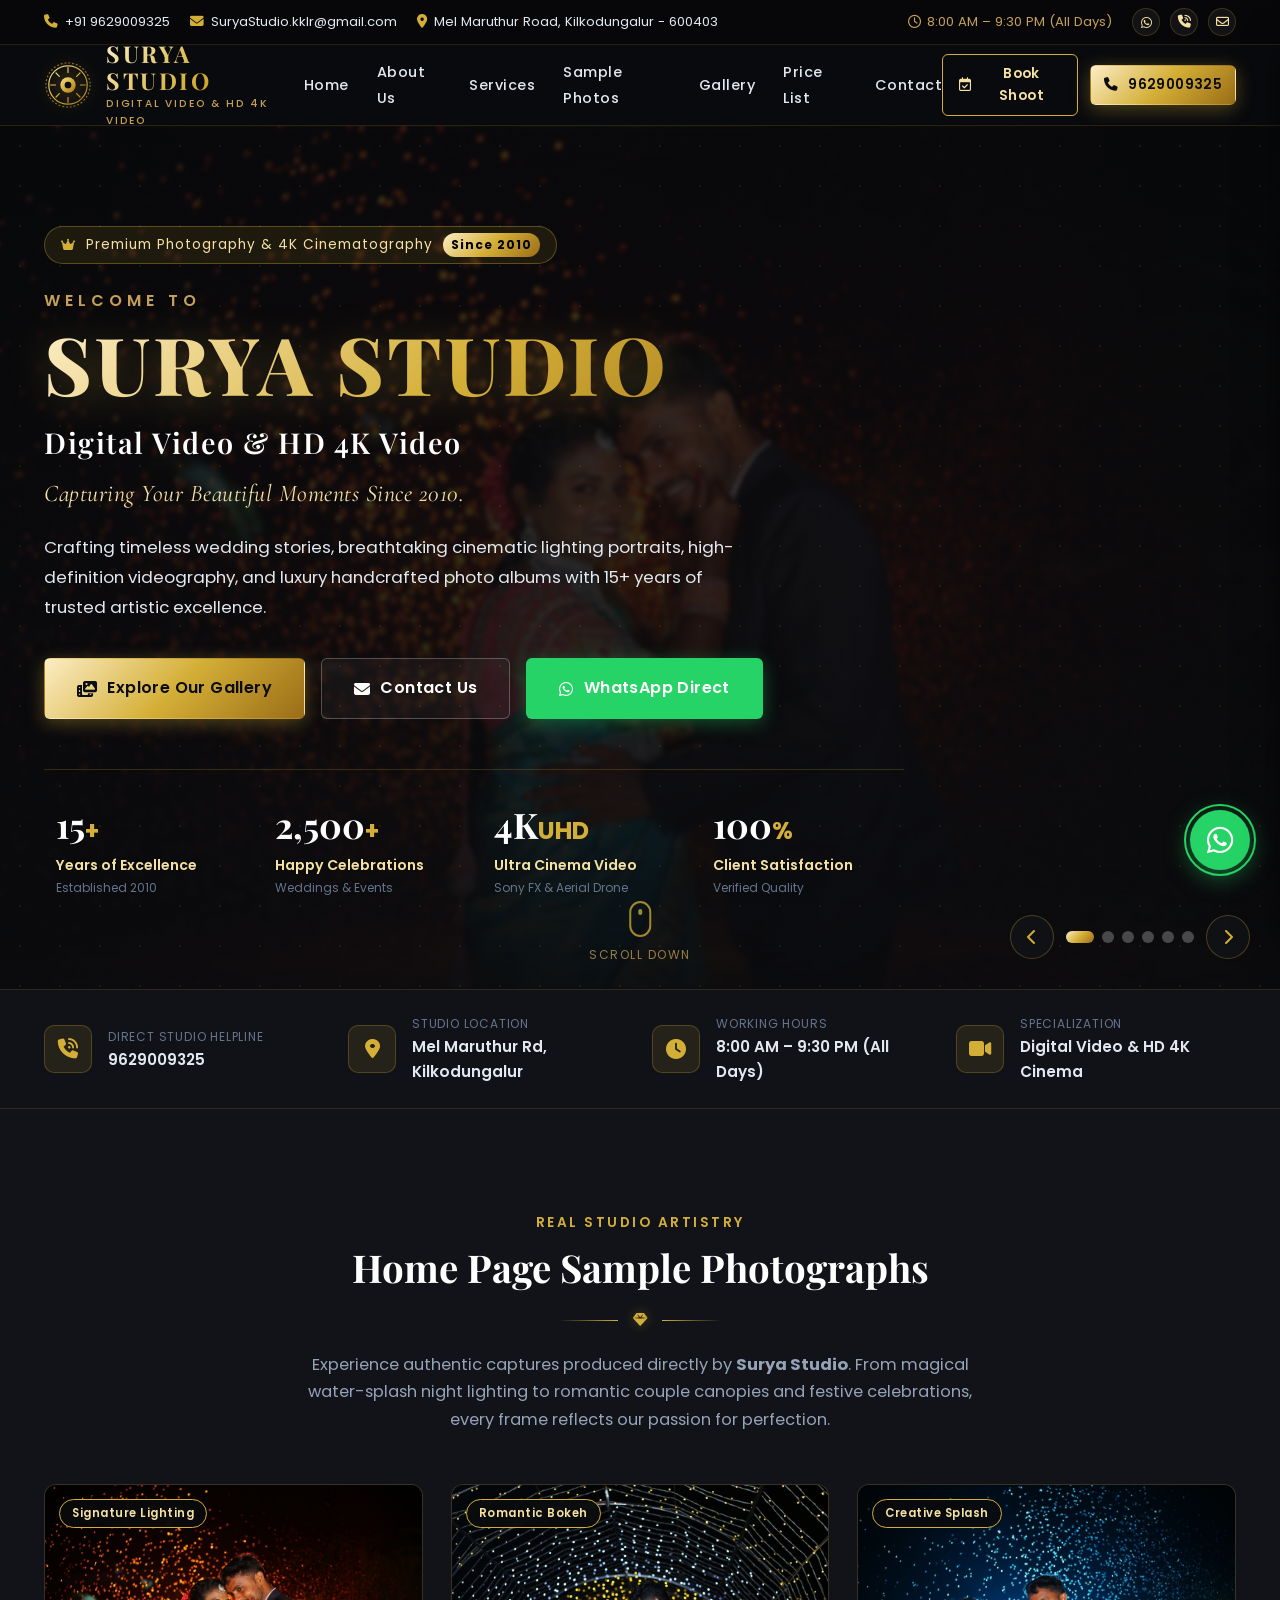
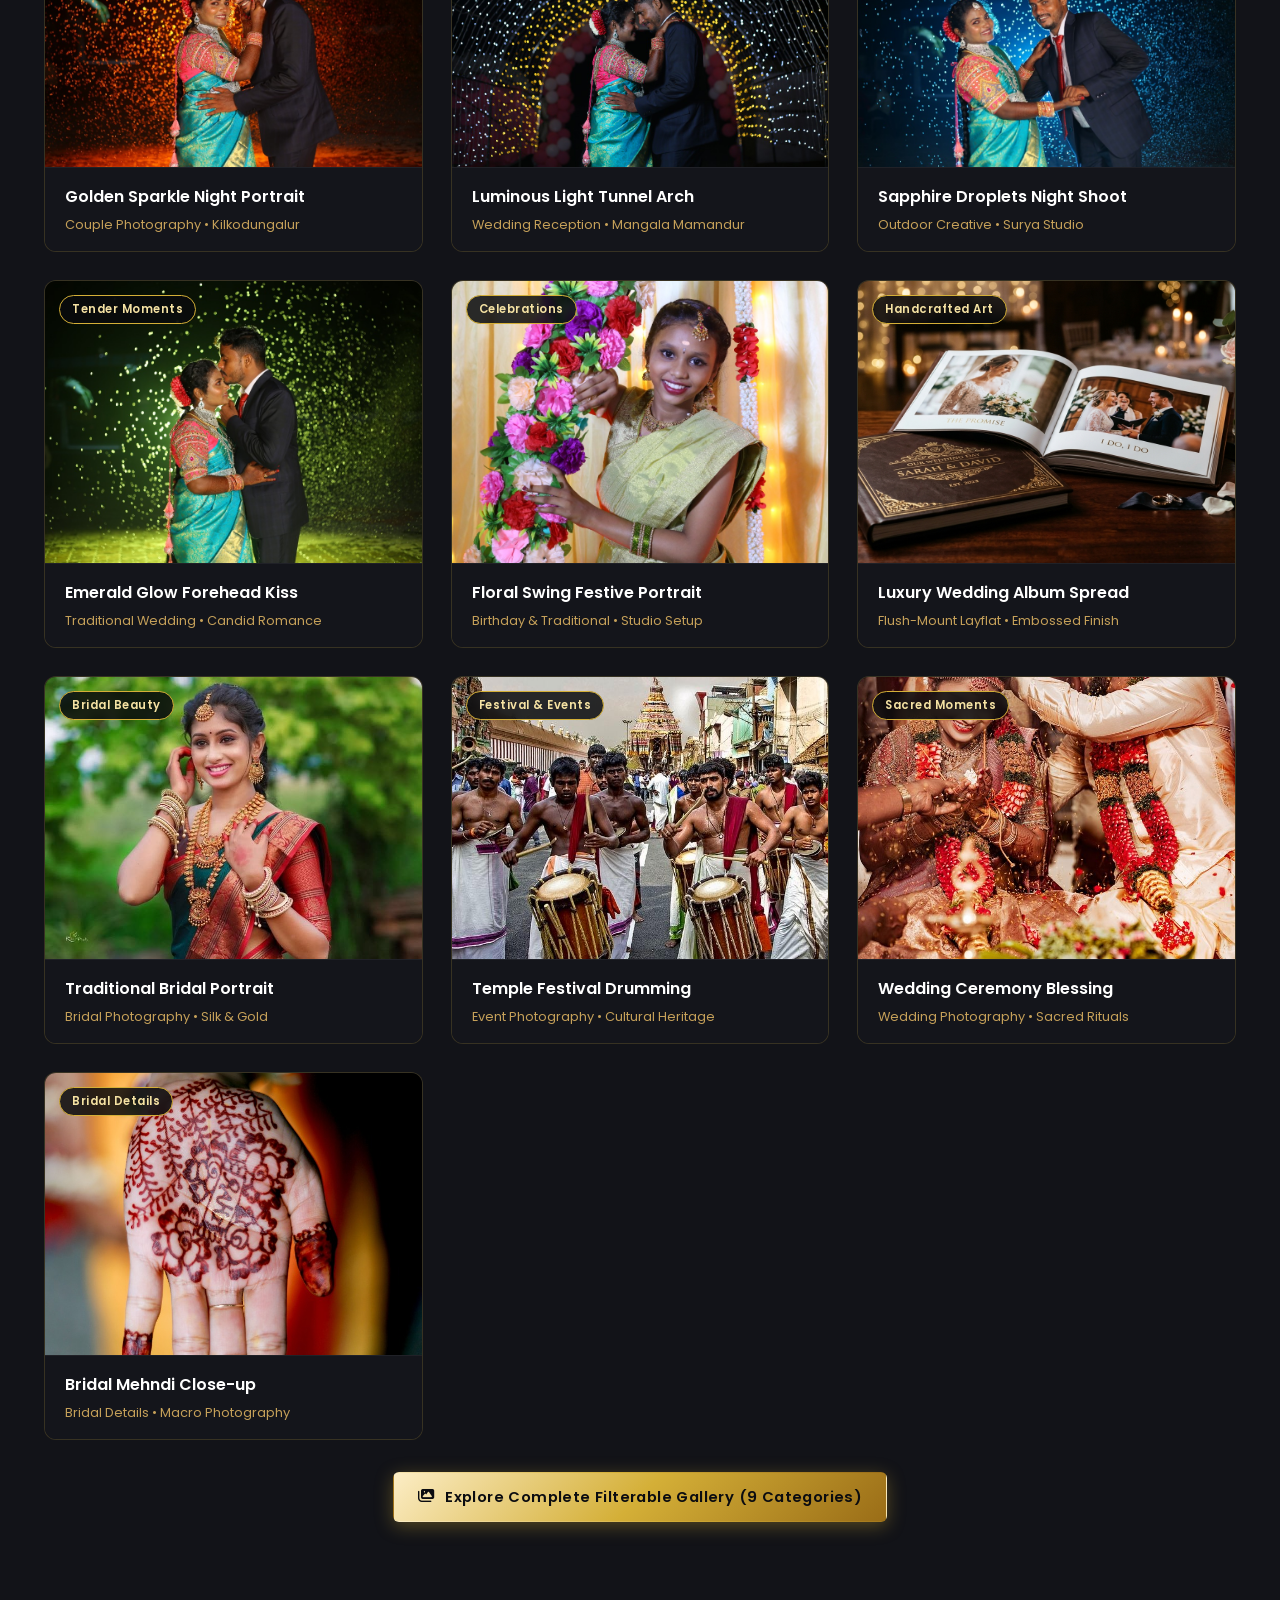
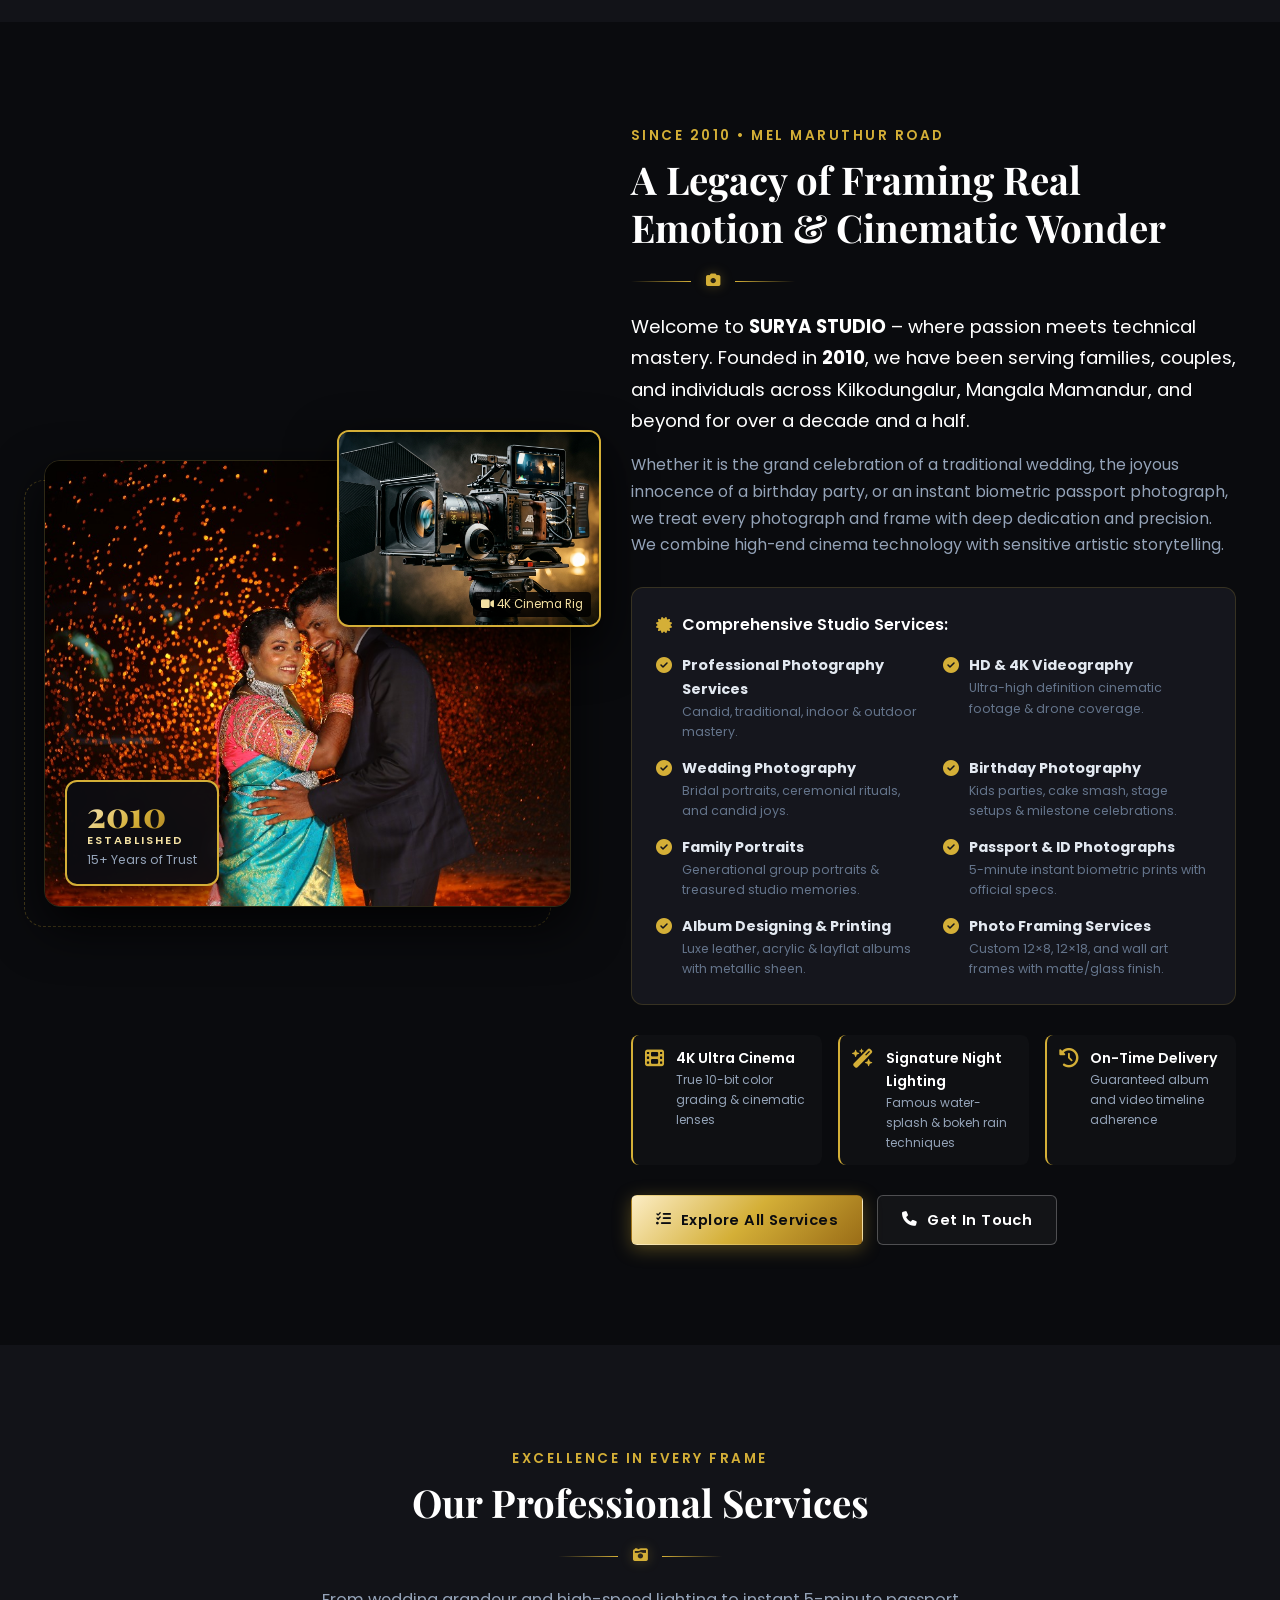
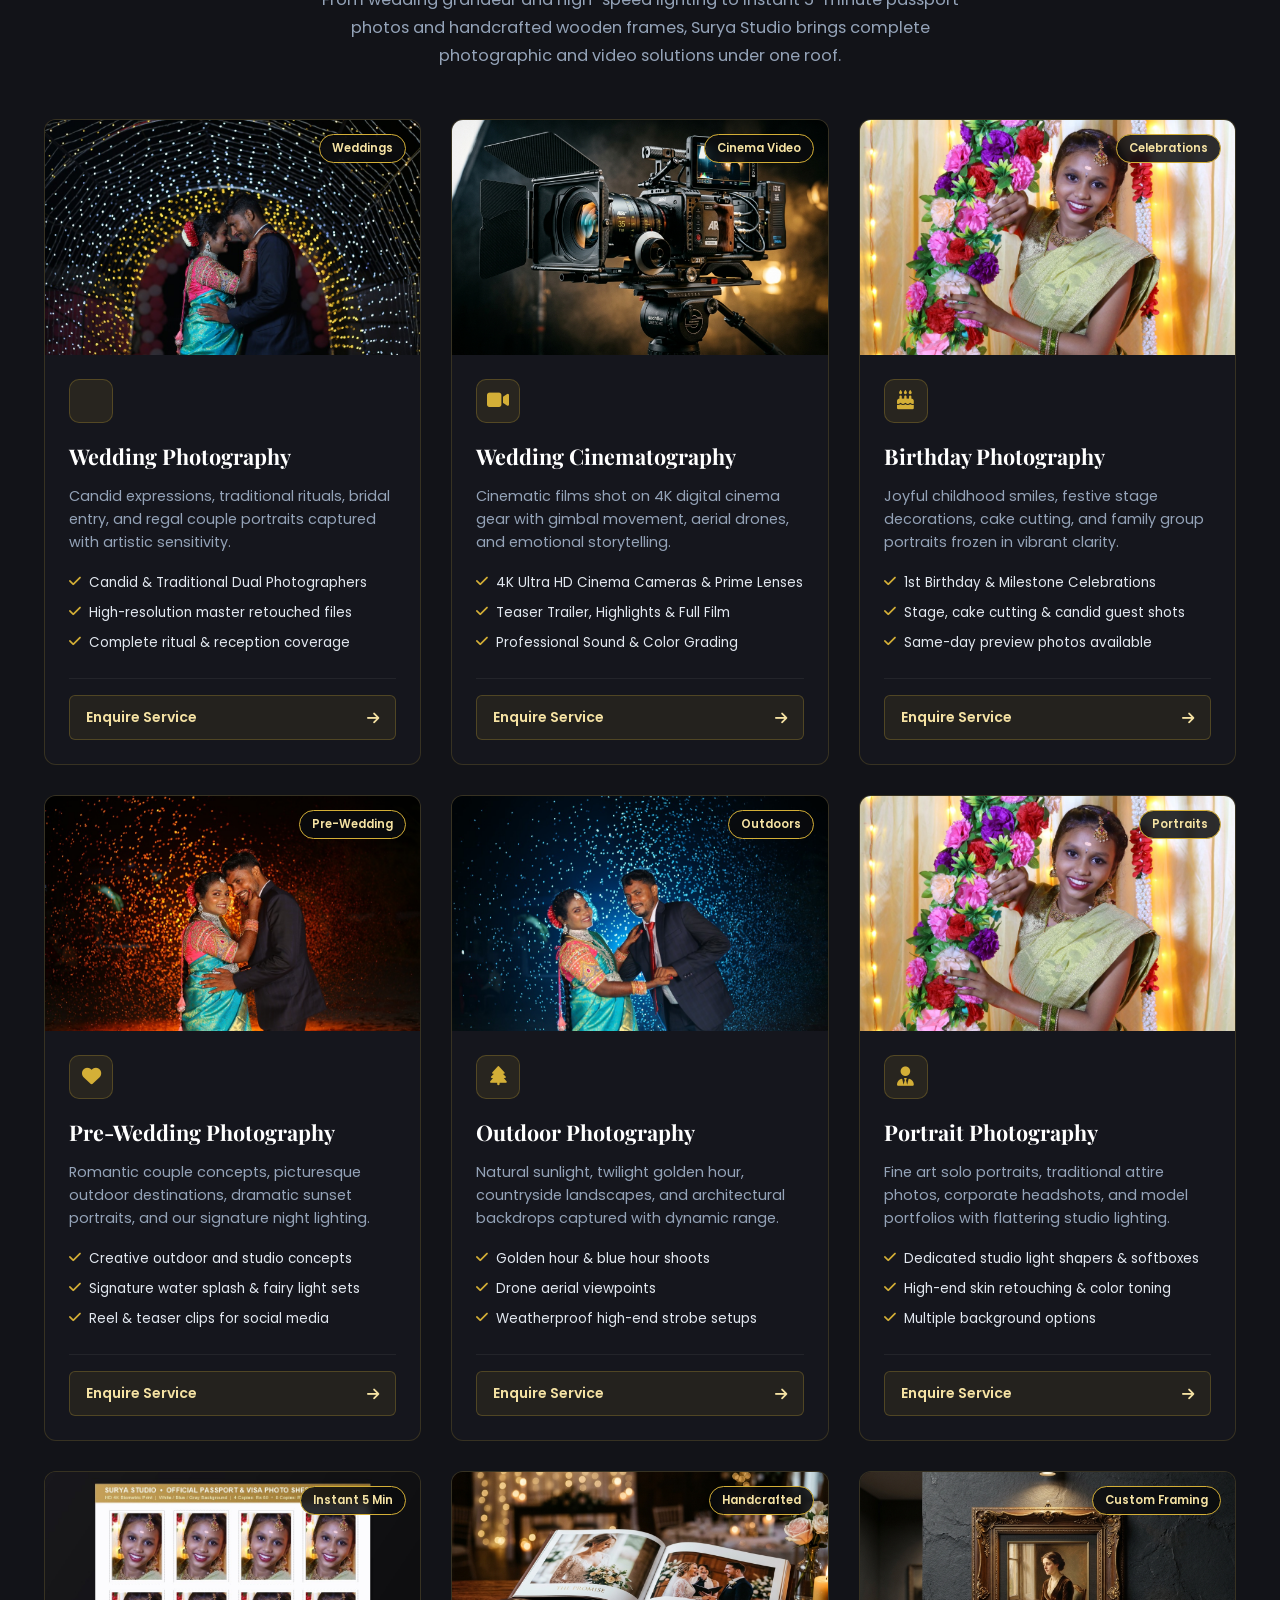
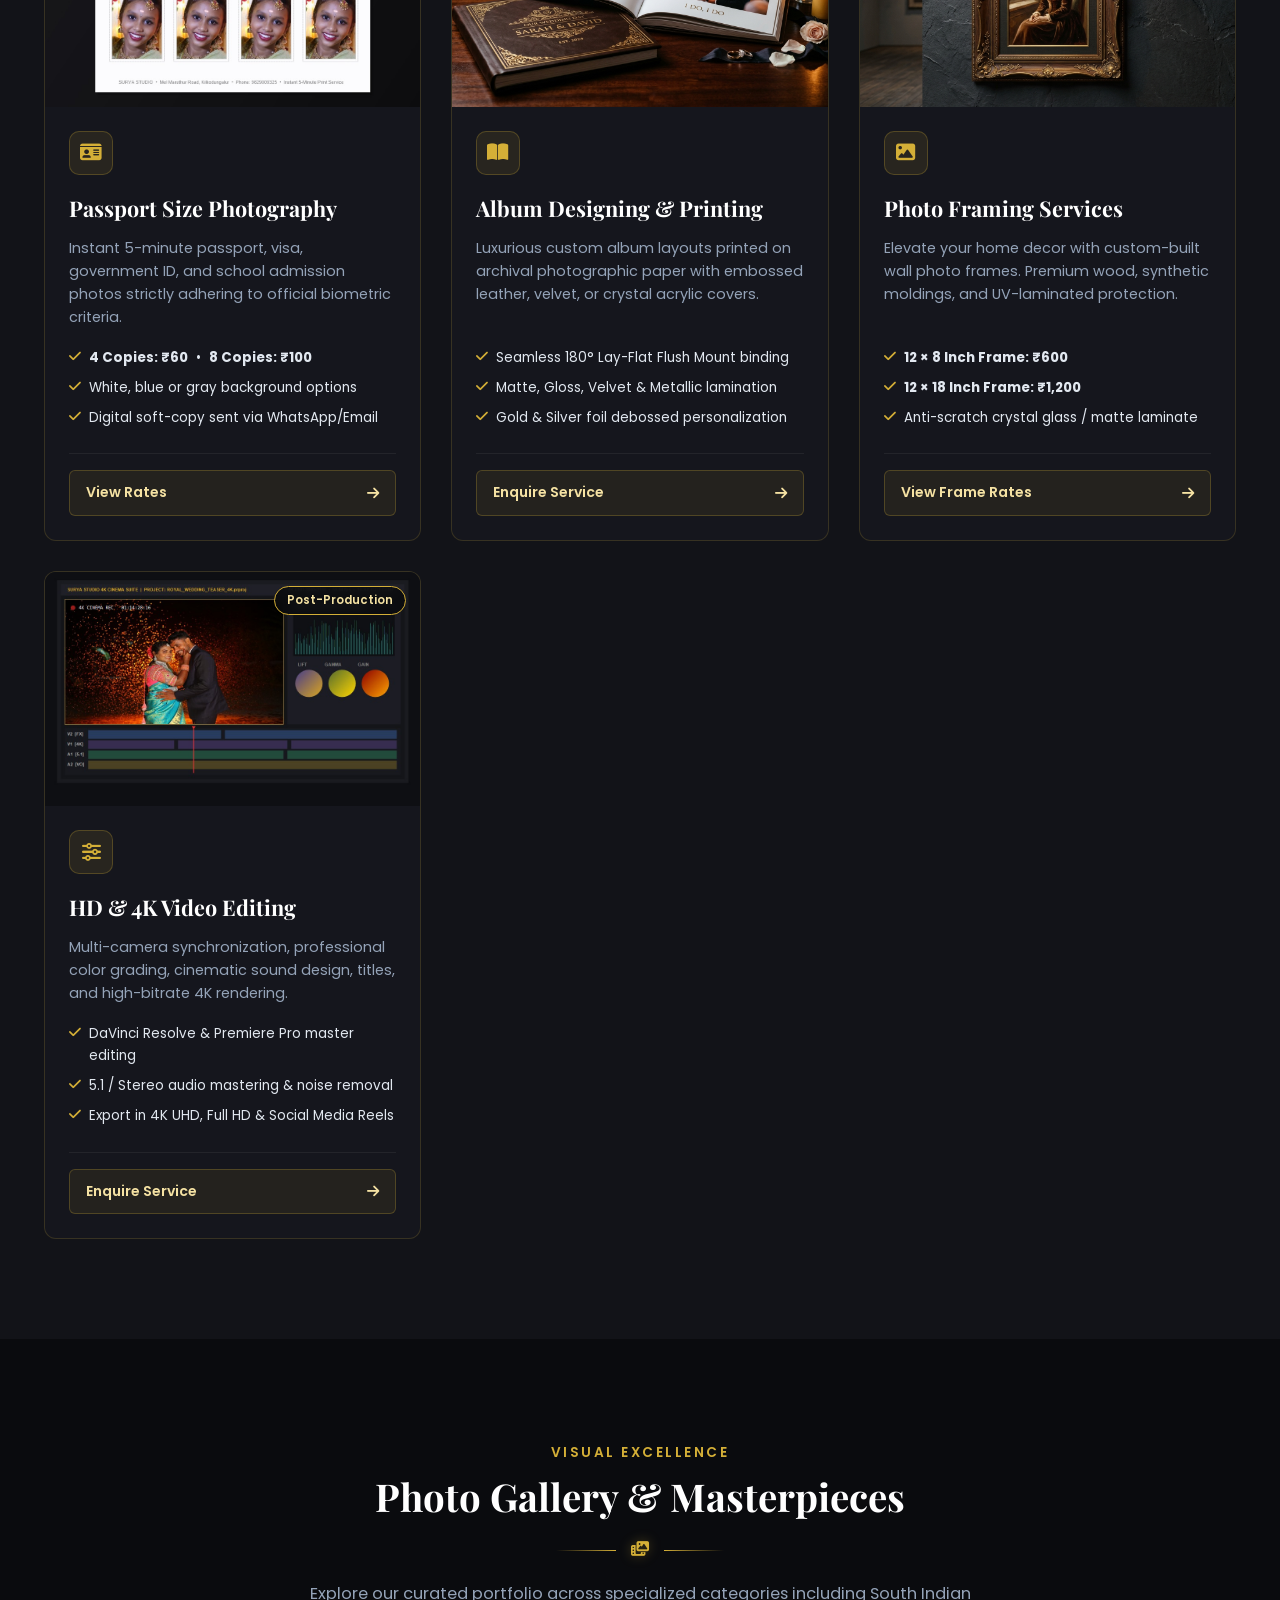
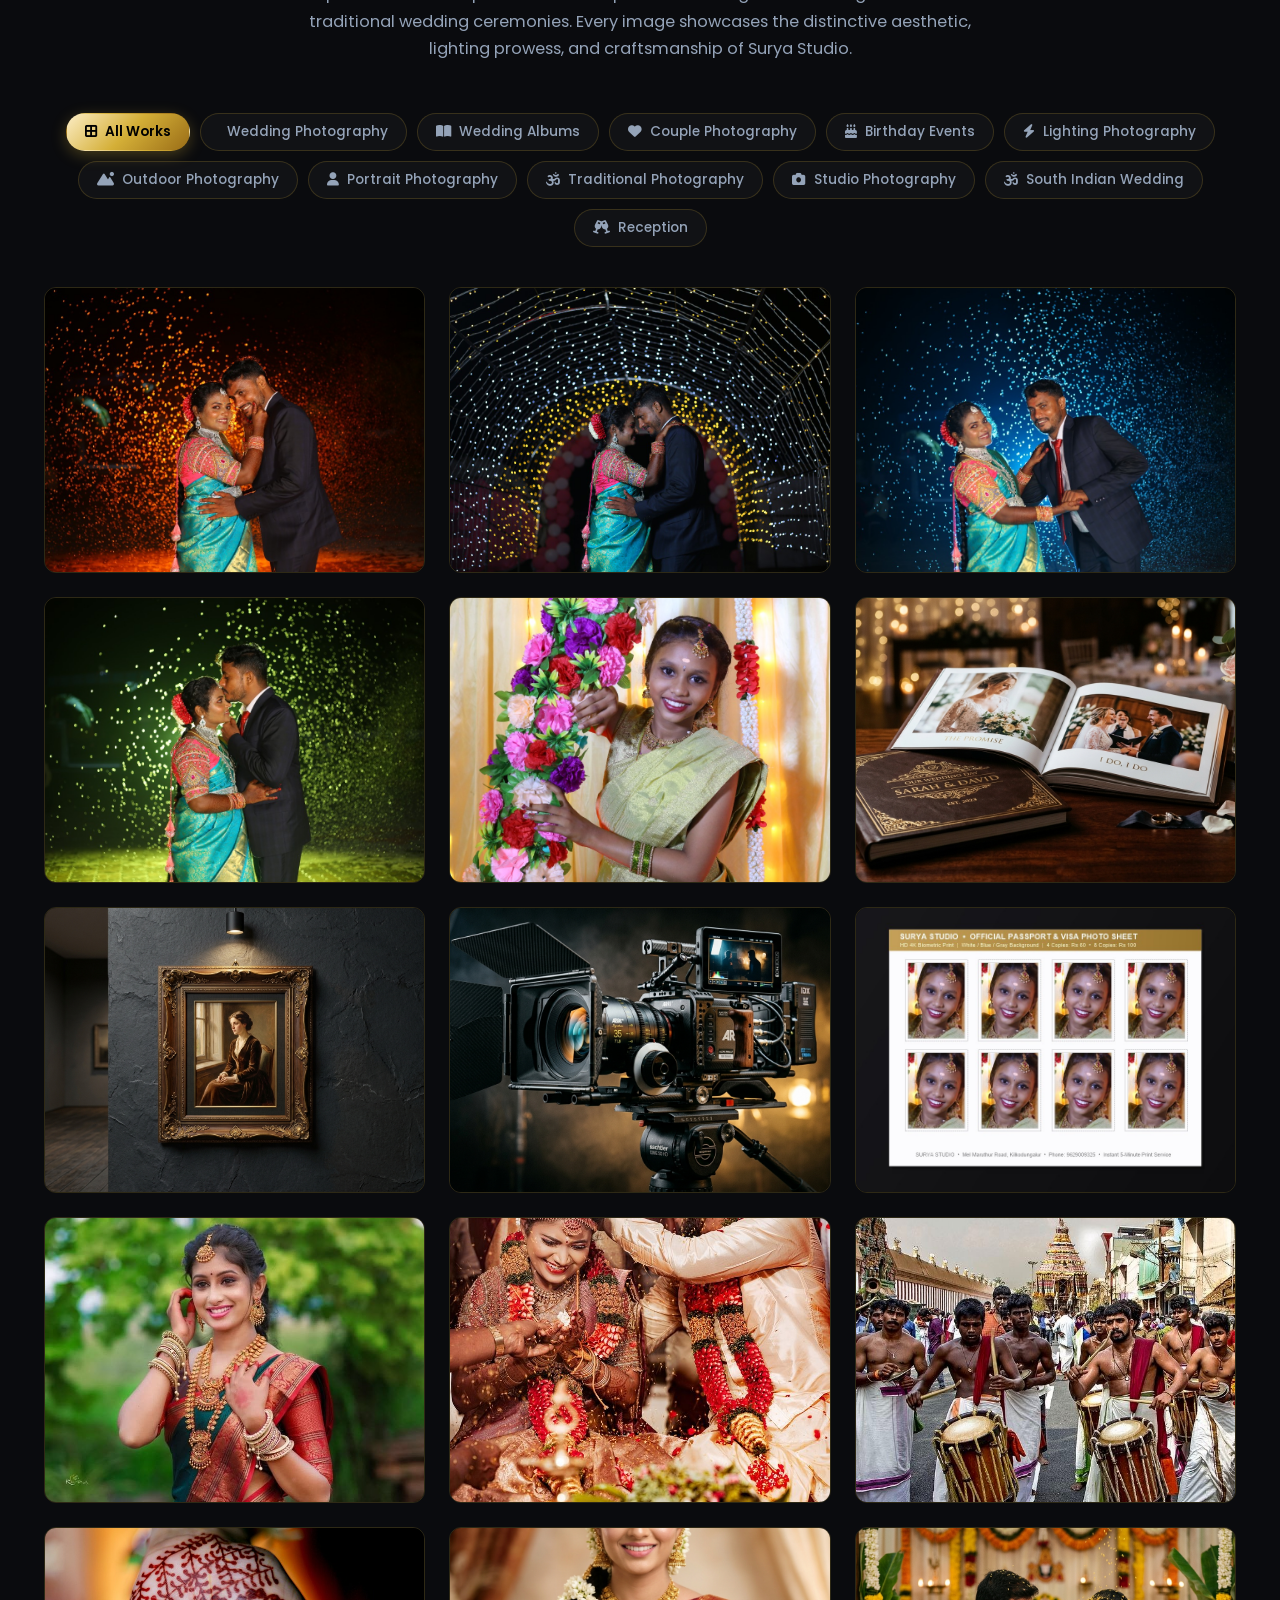
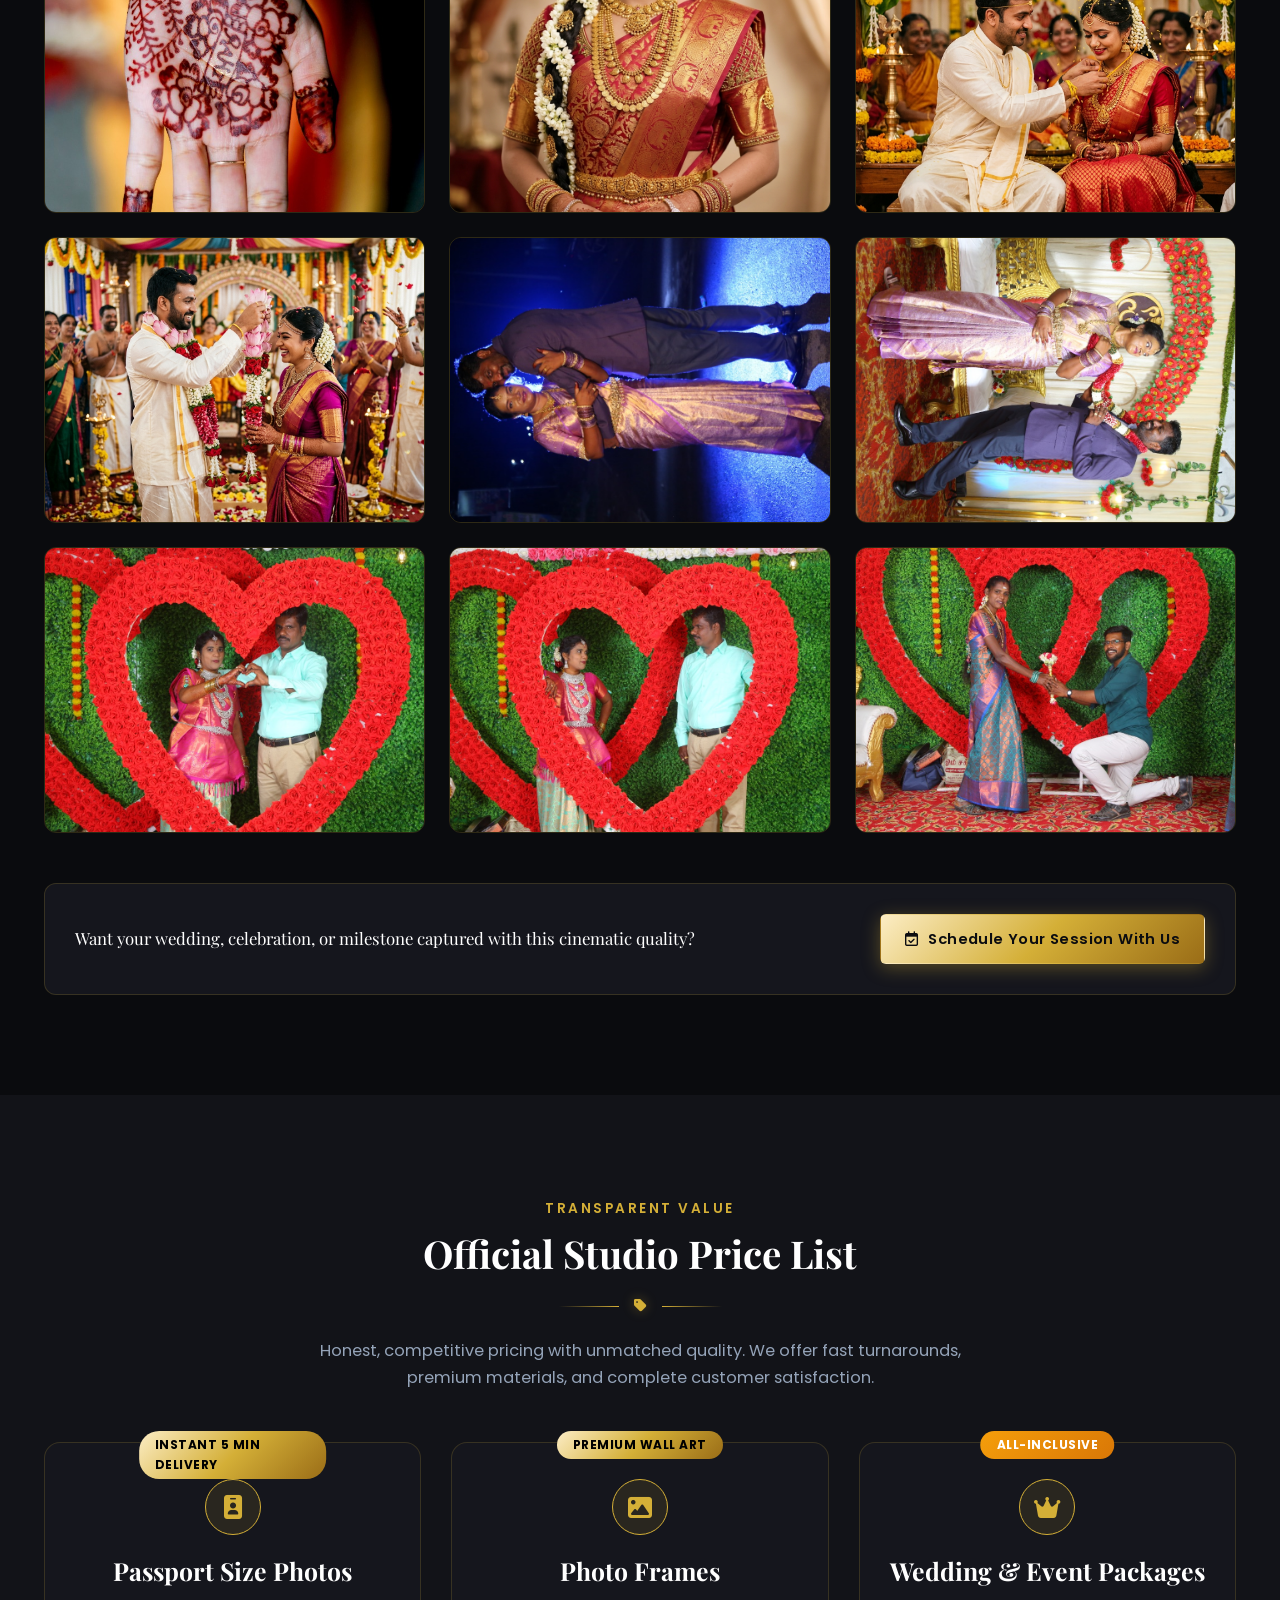
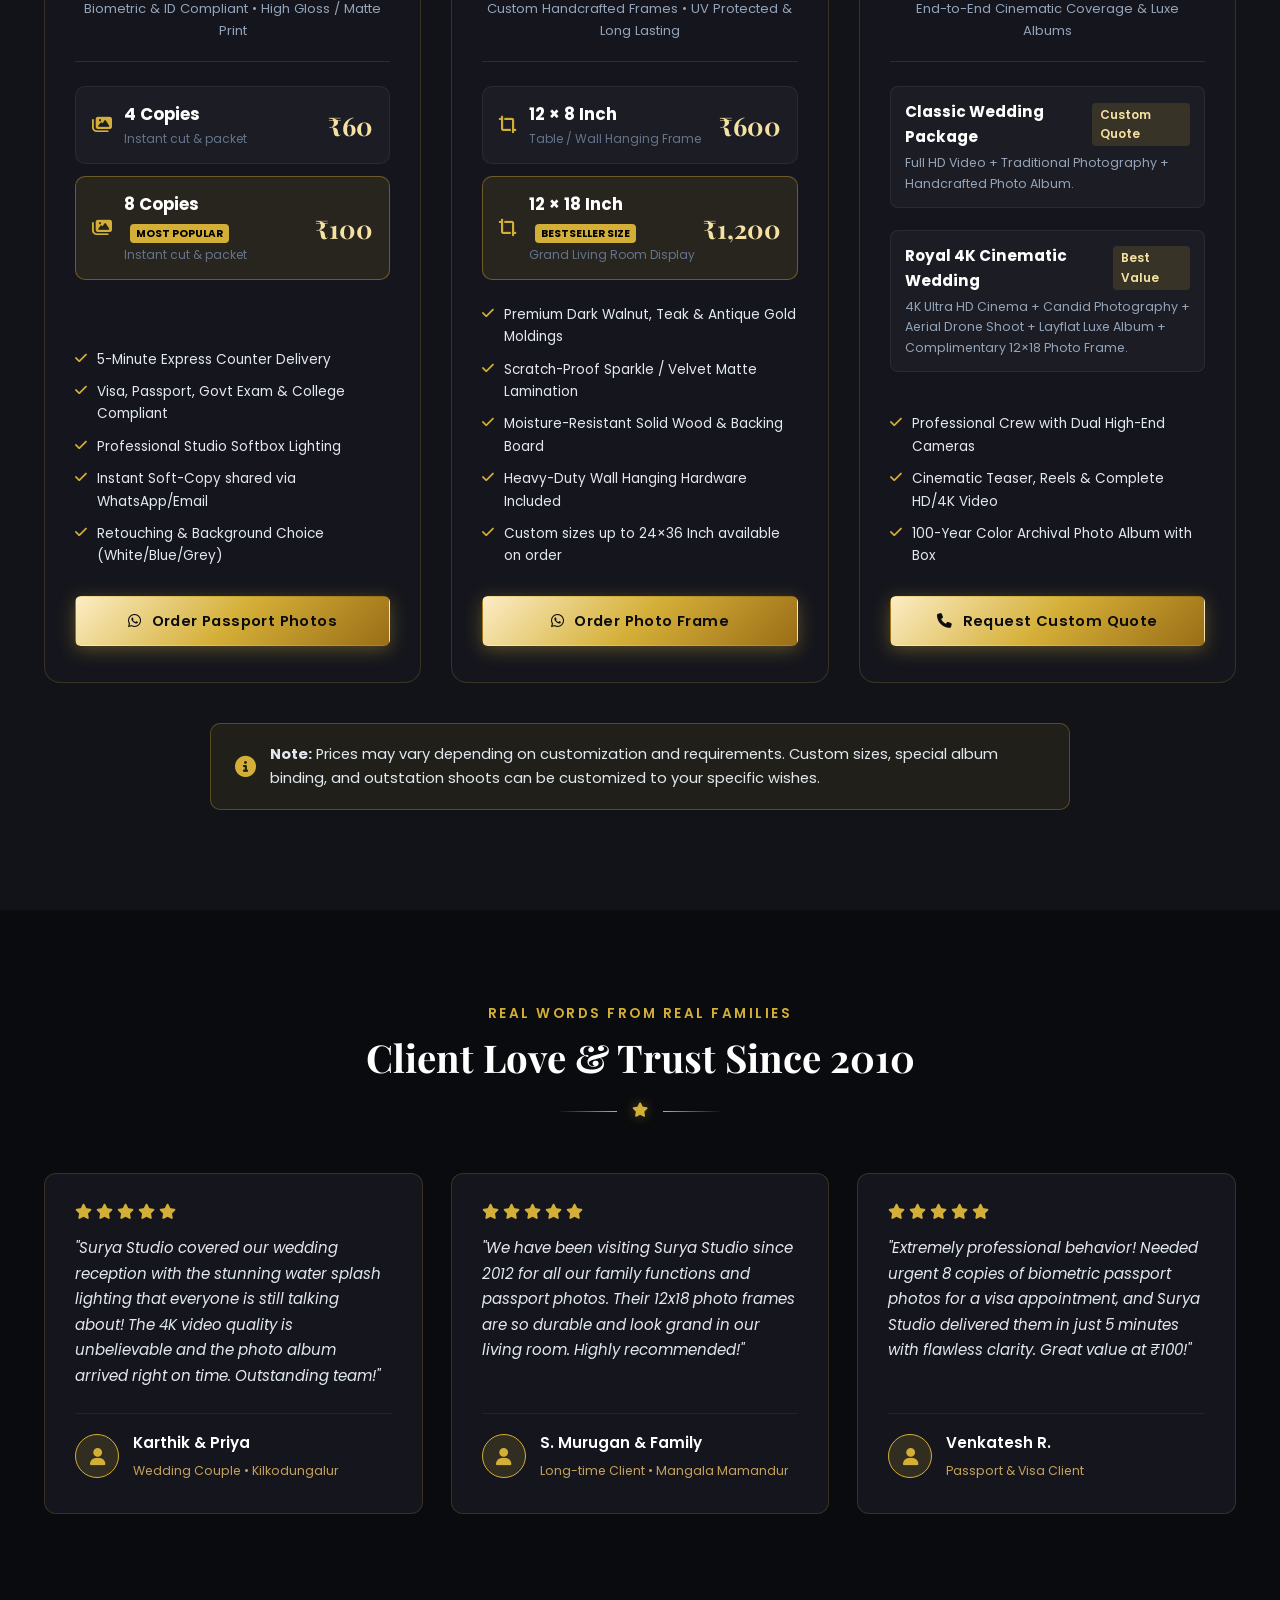
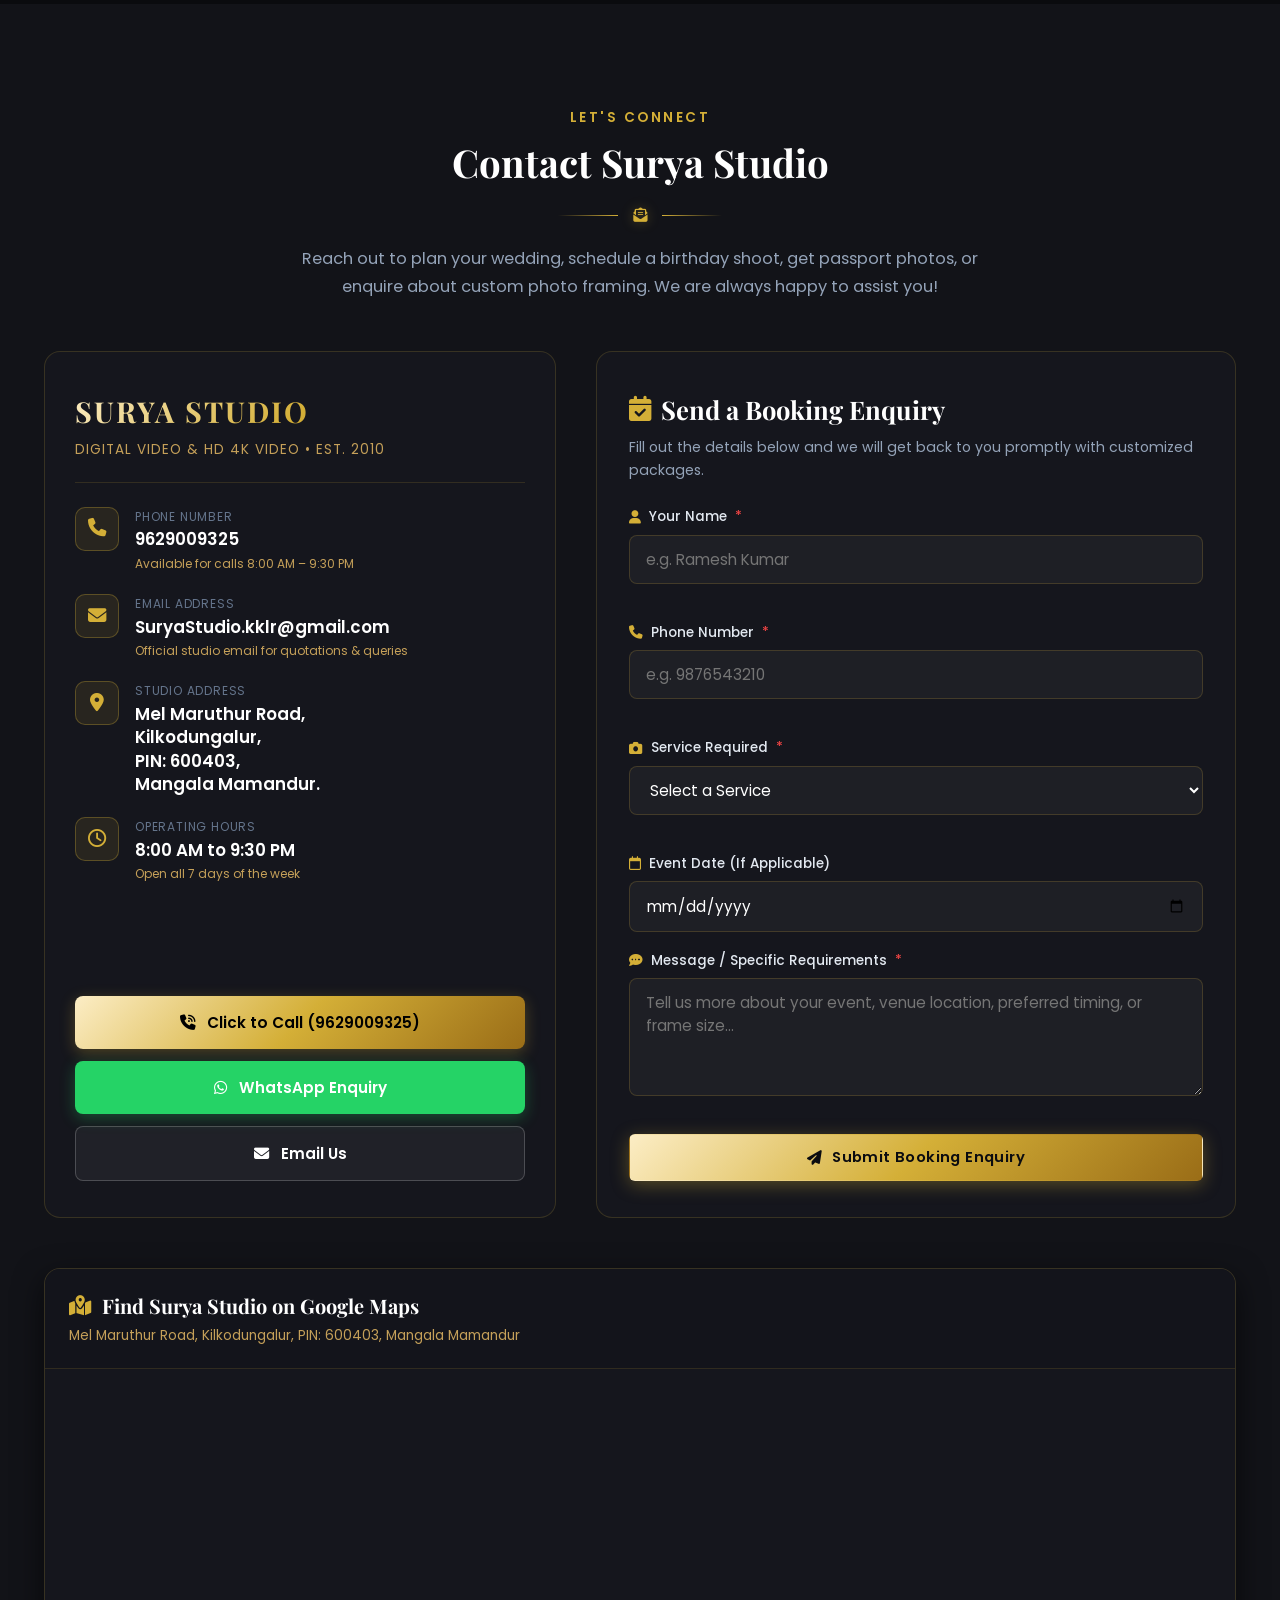
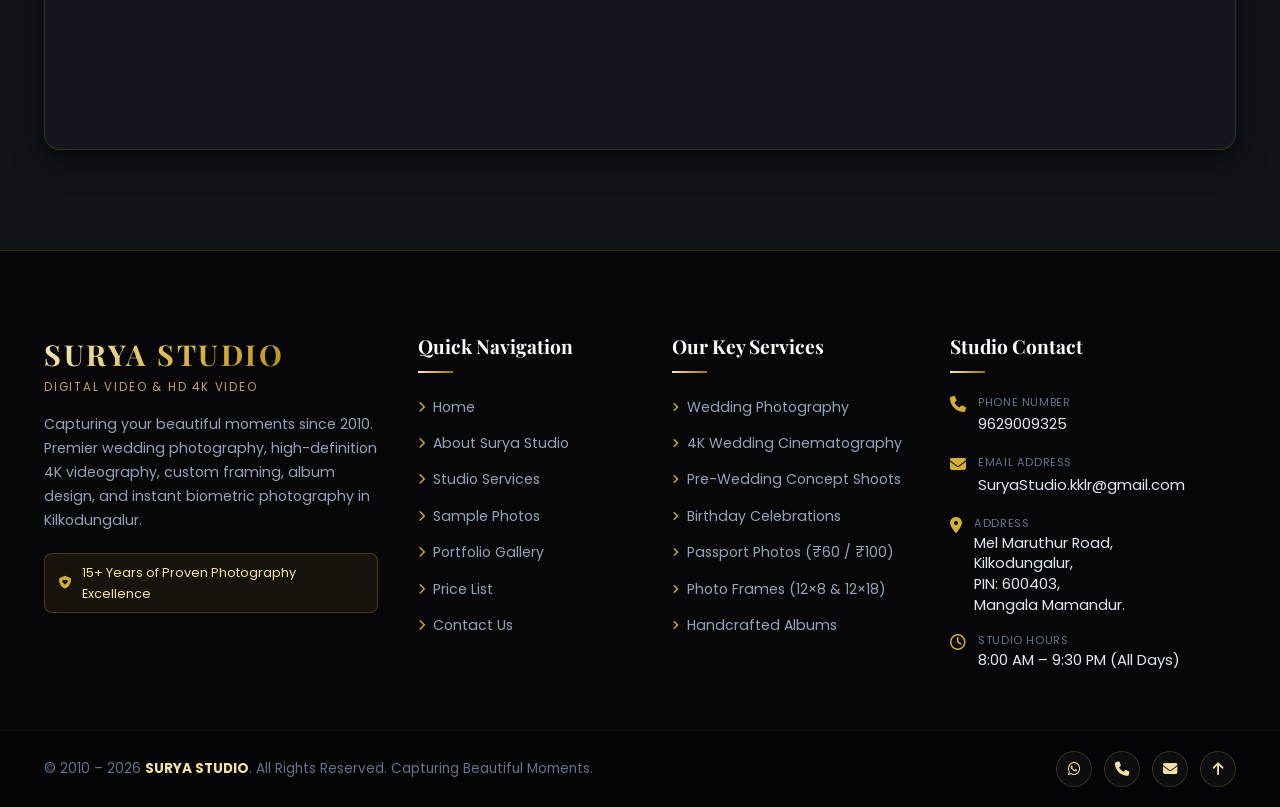
==== index.html @ 15415dc8 "Add files via upload" ====
<!DOCTYPE html>
<html lang="en">

<head>
    <meta charset="UTF-8">
    <meta name="viewport" content="width=device-width, initial-scale=1.0">
    <title>SURYA STUDIO | Digital Video & HD 4K Video - Capturing Beautiful Moments Since 2010</title>
    <meta name="description"
        content="Surya Studio - Digital Video & HD 4K Video in Mel Maruthur Road, Kilkodungalur. Professional Wedding Photography, 4K Cinematography, Birthday Shoots, Albums, Photo Framing & Passport Photos Since 2010.">
    <meta name="keywords"
        content="Surya Studio, Photography Studio, Wedding Photography Kilkodungalur, 4K Video, Pre-wedding Shoot, Photo Frames, Passport Photos, Mel Maruthur Road">
    <meta name="author" content="Surya Studio">

    <!-- Favicon -->
    <link rel="icon" type="image/svg+xml"
        href="data:image/svg+xml,<svg xmlns='http://www.w3.org/2000/svg' viewBox='0 0 100 100'><circle cx='50' cy='50' r='46' fill='%230b0b0e' stroke='%23d4af37' stroke-width='4'/><circle cx='50' cy='50' r='20' fill='%23d4af37'/><polygon points='50,15 54,26 65,19 62,31 75,28 68,39 82,42 72,50 82,58 68,61 75,72 62,69 65,81 54,74 50,85 46,74 35,81 38,69 25,72 32,61 18,58 28,50 18,42 32,39 25,28 38,31 35,19 46,26' fill='%23c5a059'/></svg>">

    <!-- Google Fonts: Playfair Display + Poppins + Cormorant Garamond -->
    <link rel="preconnect" href="https://fonts.googleapis.com">
    <link rel="preconnect" href="https://fonts.gstatic.com" crossorigin>
    <link
        href="https://fonts.googleapis.com/css2?family=Cormorant+Garamond:ital,wght@0,400;0,600;0,700;1,400&family=Playfair+Display:ital,wght@0,400;0,600;0,700;0,800;1,400;1,600&family=Poppins:wght@300;400;500;600;700&display=swap"
        rel="stylesheet">

    <!-- Font Awesome Icons -->
    <link rel="stylesheet" href="https://cdnjs.cloudflare.com/ajax/libs/font-awesome/6.5.1/css/all.min.css">

    <!-- Custom Stylesheet -->
    <link rel="stylesheet" href="style.css">
</head>

<body id="top">

    <!-- LUXURY PRELOADER -->
    <div id="preloader" class="preloader">
        <div class="preloader-content">
            <div class="preloader-logo">
                <div class="aperture-ring">
                    <span></span><span></span><span></span><span></span><span></span><span></span>
                </div>
                <div class="aperture-core">
                    <i class="fa-solid fa-camera-retro"></i>
                </div>
            </div>
            <h2 class="preloader-title">SURYA STUDIO</h2>
            <p class="preloader-sub">Digital Video & HD 4K Video</p>
            <div class="preloader-bar">
                <div class="preloader-progress"></div>
            </div>
            <span class="preloader-text">Loading Elegance Since 2010...</span>
        </div>
    </div>

    <!-- TOP BAR (QUICK CONTACT INFO) -->
    <div class="top-bar">
        <div class="container top-bar-container">
            <div class="top-bar-left">
                <a href="tel:9629009325" class="top-info-item">
                    <i class="fa-solid fa-phone"></i>
                    <span>+91 9629009325</span>
                </a>
                <a href="mailto:SuryaStudio.kklr@gmail.com" class="top-info-item">
                    <i class="fa-solid fa-envelope"></i>
                    <span>SuryaStudio.kklr@gmail.com</span>
                </a>
                <span class="top-info-item address-item">
                    <i class="fa-solid fa-location-dot"></i>
                    <span>Mel Maruthur Road, Kilkodungalur - 600403</span>
                </span>
            </div>
            <div class="top-bar-right">
                <span class="top-timing"><i class="fa-regular fa-clock"></i> 8:00 AM – 9:30 PM (All Days)</span>
                <div class="top-socials">
                    <a href="https://wa.me/919629009325?text=Hello%20Surya%20Studio%2C%20I%20would%20like%20to%20enquire%20about%20your%20photography%20services."
                        target="_blank" rel="noopener" title="Chat on WhatsApp" class="top-social-link"><i
                            class="fa-brands fa-whatsapp"></i></a>
                    <a href="tel:9629009325" title="Call Us Directly" class="top-social-link"><i
                            class="fa-solid fa-phone-volume"></i></a>
                    <a href="mailto:SuryaStudio.kklr@gmail.com" title="Email Studio" class="top-social-link"><i
                            class="fa-regular fa-envelope"></i></a>
                </div>
            </div>
        </div>
    </div>

    <!-- MAIN NAVIGATION BAR (STICKY) -->
    <header class="main-header" id="mainHeader">
        <div class="container nav-container">
            <!-- Brand Logo -->
            <a href="#top" class="brand-logo" aria-label="Surya Studio Home">
                <div class="logo-symbol">
                    <svg viewBox="0 0 100 100" class="logo-svg">
                        <circle cx="50" cy="50" r="46" fill="none" stroke="currentColor" stroke-width="2.5"
                            stroke-dasharray="4, 4" opacity="0.6" />
                        <circle cx="50" cy="50" r="40" fill="none" stroke="url(#goldGrad)" stroke-width="2.5" />
                        <!-- Sun Rays Aperture -->
                        <path
                            d="M50 14 L50 24 M50 76 L50 86 M14 50 L24 50 M76 50 L86 50 M25 25 L32 32 M68 68 L75 75 M75 25 L68 32 M25 75 L32 68"
                            stroke="url(#goldGrad)" stroke-width="2.5" stroke-linecap="round" />
                        <circle cx="50" cy="50" r="16" fill="url(#goldGrad)" />
                        <circle cx="50" cy="50" r="7" fill="#0c0d10" />
                        <defs>
                            <linearGradient id="goldGrad" x1="0%" y1="0%" x2="100%" y2="100%">
                                <stop offset="0%" stop-color="#f5e0a0" />
                                <stop offset="50%" stop-color="#d4af37" />
                                <stop offset="100%" stop-color="#aa771c" />
                            </linearGradient>
                        </defs>
                    </svg>
                </div>
                <div class="logo-text">
                    <span class="logo-name">SURYA STUDIO</span>
                    <span class="logo-tagline">DIGITAL VIDEO & HD 4K VIDEO</span>
                </div>
            </a>

            <!-- Desktop Navigation Menu -->
            <nav class="desktop-nav" aria-label="Main Navigation">
                <ul class="nav-menu">
                    <li><a href="#home" class="nav-link active">Home</a></li>
                    <li><a href="#about" class="nav-link">About Us</a></li>
                    <li><a href="#services" class="nav-link">Services</a></li>
                    <li><a href="#home-samples" class="nav-link">Sample Photos</a></li>
                    <li><a href="#gallery" class="nav-link">Gallery</a></li>
                    <li><a href="#pricing" class="nav-link">Price List</a></li>
                    <li><a href="#contact" class="nav-link">Contact</a></li>
                </ul>
            </nav>

            <!-- Header CTA Buttons -->
            <div class="header-cta-group">
                <a href="#contact" class="btn btn-gold-outline btn-sm">
                    <i class="fa-regular fa-calendar-check"></i>
                    <span>Book Shoot</span>
                </a>
                <a href="tel:9629009325" class="btn btn-gold btn-sm header-call-btn">
                    <i class="fa-solid fa-phone"></i>
                    <span>9629009325</span>
                </a>
            </div>

            <!-- Mobile Hamburger Button -->
            <button class="mobile-menu-toggle" id="mobileMenuToggle" aria-label="Toggle Navigation Menu"
                aria-expanded="false">
                <span class="hamburger-line"></span>
                <span class="hamburger-line"></span>
                <span class="hamburger-line"></span>
            </button>
        </div>

        <!-- Mobile Navigation Drawer -->
        <div class="mobile-drawer" id="mobileDrawer">
            <div class="mobile-drawer-header">
                <div class="logo-text">
                    <span class="logo-name">SURYA STUDIO</span>
                    <span class="logo-tagline">Digital Video & HD 4K Video</span>
                </div>
                <button class="mobile-drawer-close" id="mobileDrawerClose" aria-label="Close Navigation Menu">
                    <i class="fa-solid fa-xmark"></i>
                </button>
            </div>
            <ul class="mobile-menu">
                <li><a href="#home" class="mobile-link"><i class="fa-solid fa-house"></i> Home</a></li>
                <li><a href="#about" class="mobile-link"><i class="fa-solid fa-address-card"></i> About Us</a></li>
                <li><a href="#services" class="mobile-link"><i class="fa-solid fa-camera"></i> Services</a></li>
                <li><a href="#home-samples" class="mobile-link"><i class="fa-solid fa-images"></i> Sample Photos</a>
                </li>
                <li><a href="#gallery" class="mobile-link"><i class="fa-solid fa-photo-film"></i> Portfolio Gallery</a>
                </li>
                <li><a href="#pricing" class="mobile-link"><i class="fa-solid fa-tags"></i> Price List</a></li>
                <li><a href="#contact" class="mobile-link"><i class="fa-solid fa-paper-plane"></i> Contact Us</a></li>
            </ul>
            <div class="mobile-contact-card">
                <p class="mobile-contact-title">Contact Studio</p>
                <a href="tel:9629009325" class="mobile-contact-action"><i class="fa-solid fa-phone"></i> 9629009325</a>
                <a href="https://wa.me/919629009325?text=Hello%20Surya%20Studio%2C%20I%20would%20like%20to%20enquire%20about%20your%20photography%20services."
                    target="_blank" class="mobile-contact-action whatsapp-btn"><i class="fa-brands fa-whatsapp"></i>
                    Chat on WhatsApp</a>
                <p class="mobile-address"><i class="fa-solid fa-location-dot"></i> Mel Maruthur Road, Kilkodungalur,
                    PIN: 600403, Mangala Mamandur</p>
            </div>
        </div>
        <div class="mobile-drawer-backdrop" id="mobileDrawerBackdrop"></div>
    </header>

    <!-- MAIN CONTENT -->
    <main>

        <!-- 1. HERO SECTION -->
        <section class="hero-section" id="home">
            <!-- Background Slider Container -->
            <div class="hero-slider" id="heroSlider">
                <!-- Slide 1: Golden Splash Lighting Photo -->
                <div class="hero-slide active"
                    style="background-image: url('assets/images/surya-couple-golden-splash.jpg');">
                    <div class="hero-overlay"></div>
                </div>
                <!-- Slide 2: Fairy Light Canopy Tunnel Photo -->
                <div class="hero-slide" style="background-image: url('assets/images/surya-couple-light-tunnel.jpg');">
                    <div class="hero-overlay"></div>
                </div>
                <!-- Slide 3: Traditional South Indian Bridal Portrait -->
                <div class="hero-slide" style="background-image: url('assets/images/client-bridal-portrait.jpg');">
                    <div class="hero-overlay"></div>
                </div>
                <!-- Slide 4: Sacred Muhurtham Flower Shower Blessing -->
                <div class="hero-slide" style="background-image: url('assets/images/client-wedding-ceremony.jpg');">
                    <div class="hero-overlay"></div>
                </div>
                <!-- Slide 5: Grand Temple Festival Procession -->
                <div class="hero-slide" style="background-image: url('assets/images/client-temple-festival.jpg');">
                    <div class="hero-overlay"></div>
                </div>
                <!-- Slide 6: Romantic Kiss with Emerald Backlight -->
                <div class="hero-slide" style="background-image: url('assets/images/surya-couple-romantic-kiss.jpg');">
                    <div class="hero-overlay"></div>
                </div>
            </div>

            <!-- Hero Particles Canvas Effect -->
            <div class="hero-sparkles" aria-hidden="true"></div>

            <!-- Hero Content -->
            <div class="container hero-content-wrapper">
                <div class="hero-content">
                    <div class="hero-badge reveal-item">
                        <span class="badge-sparkle"><i class="fa-solid fa-crown"></i></span>
                        <span>Premium Photography &amp; 4K Cinematography</span>
                        <span class="badge-year">Since 2010</span>
                    </div>

                    <h1 class="hero-title reveal-item">
                        <span class="title-sub-label">WELCOME TO</span>
                        <span class="title-brand">SURYA STUDIO</span>
                    </h1>

                    <p class="hero-tagline reveal-item">
                        Digital Video &amp; HD 4K Video
                    </p>

                    <p class="hero-experience-text reveal-item">
                        Capturing Your Beautiful Moments Since 2010.
                    </p>

                    <p class="hero-description reveal-item">
                        Crafting timeless wedding stories, breathtaking cinematic lighting portraits, high-definition
                        videography, and luxury handcrafted photo albums with 15+ years of trusted artistic excellence.
                    </p>

                    <!-- Hero Action Buttons -->
                    <div class="hero-btn-group reveal-item">
                        <a href="#gallery" class="btn btn-gold btn-lg">
                            <i class="fa-solid fa-photo-film"></i>
                            <span>Explore Our Gallery</span>
                        </a>
                        <a href="#contact" class="btn btn-outline btn-lg">
                            <i class="fa-solid fa-envelope"></i>
                            <span>Contact Us</span>
                        </a>
                        <a href="https://wa.me/919629009325?text=Hello%20Surya%20Studio%2C%20I%20would%20like%20to%20enquire%20about%20booking%20a%20shoot."
                            target="_blank" rel="noopener" class="btn btn-whatsapp btn-lg">
                            <i class="fa-brands fa-whatsapp"></i>
                            <span>WhatsApp Direct</span>
                        </a>
                    </div>

                    <!-- Hero Stats / Key Highlights Counter -->
                    <div class="hero-highlights-strip reveal-item">
                        <div class="highlight-card">
                            <span class="hl-number" data-count="15">15</span><span class="hl-plus">+</span>
                            <span class="hl-label">Years of Excellence</span>
                            <span class="hl-sub">Established 2010</span>
                        </div>
                        <div class="highlight-card">
                            <span class="hl-number" data-count="2500">2500</span><span class="hl-plus">+</span>
                            <span class="hl-label">Happy Celebrations</span>
                            <span class="hl-sub">Weddings &amp; Events</span>
                        </div>
                        <div class="highlight-card">
                            <span class="hl-number">4K</span><span class="hl-plus">UHD</span>
                            <span class="hl-label">Ultra Cinema Video</span>
                            <span class="hl-sub">Sony FX &amp; Aerial Drone</span>
                        </div>
                        <div class="highlight-card">
                            <span class="hl-number" data-count="100">100</span><span class="hl-plus">%</span>
                            <span class="hl-label">Client Satisfaction</span>
                            <span class="hl-sub">Verified Quality</span>
                        </div>
                    </div>
                </div>
            </div>

            <!-- Hero Slider Controls & Dots -->
            <div class="hero-slider-controls">
                <button class="slider-arrow prev" id="heroPrevBtn" aria-label="Previous Slide"><i
                        class="fa-solid fa-chevron-left"></i></button>
                <div class="slider-dots" id="heroDots">
                    <button class="dot active" data-slide="0" aria-label="Slide 1"></button>
                    <button class="dot" data-slide="1" aria-label="Slide 2"></button>
                    <button class="dot" data-slide="2" aria-label="Slide 3"></button>
                    <button class="dot" data-slide="3" aria-label="Slide 4"></button>
                    <button class="dot" data-slide="4" aria-label="Slide 5"></button>
                    <button class="dot" data-slide="5" aria-label="Slide 6"></button>
                </div>
                <button class="slider-arrow next" id="heroNextBtn" aria-label="Next Slide"><i
                        class="fa-solid fa-chevron-right"></i></button>
            </div>

            <!-- Scroll Down Indicator -->
            <a href="#about" class="scroll-down-indicator" aria-label="Scroll to About Section">
                <span class="mouse-icon"><span class="wheel"></span></span>
                <span class="scroll-text">Scroll Down</span>
            </a>
        </section>

        <!-- QUICK INFO CALLOUT RIBBON -->
        <section class="quick-ribbon">
            <div class="container ribbon-grid">
                <div class="ribbon-box">
                    <div class="ribbon-icon"><i class="fa-solid fa-phone-volume"></i></div>
                    <div class="ribbon-text">
                        <span class="ribbon-small">Direct Studio Helpline</span>
                        <a href="tel:9629009325" class="ribbon-highlight">9629009325</a>
                    </div>
                </div>
                <div class="ribbon-box">
                    <div class="ribbon-icon"><i class="fa-solid fa-location-dot"></i></div>
                    <div class="ribbon-text">
                        <span class="ribbon-small">Studio Location</span>
                        <span class="ribbon-highlight">Mel Maruthur Rd, Kilkodungalur</span>
                    </div>
                </div>
                <div class="ribbon-box">
                    <div class="ribbon-icon"><i class="fa-solid fa-clock"></i></div>
                    <div class="ribbon-text">
                        <span class="ribbon-small">Working Hours</span>
                        <span class="ribbon-highlight">8:00 AM – 9:30 PM (All Days)</span>
                    </div>
                </div>
                <div class="ribbon-box">
                    <div class="ribbon-icon"><i class="fa-solid fa-video"></i></div>
                    <div class="ribbon-text">
                        <span class="ribbon-small">Specialization</span>
                        <span class="ribbon-highlight">Digital Video &amp; HD 4K Cinema</span>
                    </div>
                </div>
            </div>
        </section>

        <!-- 2. HOME PAGE SAMPLE PHOTOS SHOWCASE (REQUESTED EXPLICITLY) -->
        <section class="home-samples-section" id="home-samples">
            <div class="container">
                <div class="section-header text-center reveal-item">
                    <span class="section-subtitle">Real Studio Artistry</span>
                    <h2 class="section-title">Home Page Sample Photographs</h2>
                    <div class="gold-divider"><span><i class="fa-solid fa-gem"></i></span></div>
                    <p class="section-description">
                        Experience authentic captures produced directly by <strong>Surya Studio</strong>. From magical
                        water-splash night lighting to romantic couple canopies and festive celebrations, every frame
                        reflects our passion for perfection.
                    </p>
                </div>

                <div class="sample-cards-grid">
                    <!-- Sample 1: Golden Water Splash Night Lighting -->
                    <div class="sample-card reveal-item" data-category="lighting">
                        <div class="sample-image-wrapper">
                            <img src="assets/images/surya-couple-golden-splash.jpg"
                                alt="Surya Studio Signature Golden Water Splash Lighting Couple Shoot" loading="lazy">
                            <div class="sample-badge">Signature Lighting</div>
                            <div class="sample-overlay">
                                <div class="overlay-meta">
                                    <span class="sample-tag"><i class="fa-solid fa-bolt"></i> Night
                                        Cinematography</span>
                                    <h3 class="sample-title">Golden Water-Splash Lighting</h3>
                                    <p class="sample-caption">High-speed shutter lighting effect creating a cascade of
                                        warm golden droplets behind the couple.</p>
                                </div>
                                <button class="lightbox-trigger-btn"
                                    data-img="assets/images/surya-couple-golden-splash.jpg"
                                    data-title="Surya Studio Signature Golden Water-Splash Lighting Couple Shoot"
                                    data-category="Signature Lighting Photography">
                                    <i class="fa-solid fa-expand"></i> View Full Photo
                                </button>
                            </div>
                        </div>
                        <div class="sample-card-footer">
                            <h4>Golden Sparkle Night Portrait</h4>
                            <p>Couple Photography • Kilkodungalur</p>
                        </div>
                    </div>

                    <!-- Sample 2: Fairy Light Canopy Arch -->
                    <div class="sample-card reveal-item" data-category="couple">
                        <div class="sample-image-wrapper">
                            <img src="assets/images/surya-couple-light-tunnel.jpg"
                                alt="Surya Studio Romantic Couple under Fairy Light Canopy Arch" loading="lazy">
                            <div class="sample-badge">Romantic Bokeh</div>
                            <div class="sample-overlay">
                                <div class="overlay-meta">
                                    <span class="sample-tag"><i class="fa-solid fa-heart"></i> Wedding &amp;
                                        Pre-Wedding</span>
                                    <h3 class="sample-title">Fairy Light Canopy Embrace</h3>
                                    <p class="sample-caption">Intimate couple portrait surrounded by thousands of warm
                                        glowing tunnel fairy lights.</p>
                                </div>
                                <button class="lightbox-trigger-btn"
                                    data-img="assets/images/surya-couple-light-tunnel.jpg"
                                    data-title="Romantic Couple under Fairy Light Canopy Arch"
                                    data-category="Wedding &amp; Couple Photography">
                                    <i class="fa-solid fa-expand"></i> View Full Photo
                                </button>
                            </div>
                        </div>
                        <div class="sample-card-footer">
                            <h4>Luminous Light Tunnel Arch</h4>
                            <p>Wedding Reception • Mangala Mamandur</p>
                        </div>
                    </div>

                    <!-- Sample 3: Blue Water Droplets Night Splash -->
                    <div class="sample-card reveal-item" data-category="outdoor">
                        <div class="sample-image-wrapper">
                            <img src="assets/images/surya-couple-blue-splash.jpg"
                                alt="Surya Studio Blue Droplets Night Splash Couple Shoot" loading="lazy">
                            <div class="sample-badge">Creative Splash</div>
                            <div class="sample-overlay">
                                <div class="overlay-meta">
                                    <span class="sample-tag"><i class="fa-solid fa-droplet"></i> Creative
                                        Lighting</span>
                                    <h3 class="sample-title">Sapphire Water Splash Portrait</h3>
                                    <p class="sample-caption">Vibrant contrast with cyan-illuminated droplets frozen in
                                        motion against the night sky.</p>
                                </div>
                                <button class="lightbox-trigger-btn"
                                    data-img="assets/images/surya-couple-blue-splash.jpg"
                                    data-title="Sapphire Water Splash Portrait with Blue Droplets"
                                    data-category="Creative Lighting Photography">
                                    <i class="fa-solid fa-expand"></i> View Full Photo
                                </button>
                            </div>
                        </div>
                        <div class="sample-card-footer">
                            <h4>Sapphire Droplets Night Shoot</h4>
                            <p>Outdoor Creative • Surya Studio</p>
                        </div>
                    </div>

                    <!-- Sample 4: Romantic Forehead Kiss with Emerald Glow -->
                    <div class="sample-card reveal-item" data-category="wedding">
                        <div class="sample-image-wrapper">
                            <img src="assets/images/surya-couple-romantic-kiss.jpg"
                                alt="Surya Studio Romantic Forehead Kiss with Emerald Glow Bokeh" loading="lazy">
                            <div class="sample-badge">Tender Moments</div>
                            <div class="sample-overlay">
                                <div class="overlay-meta">
                                    <span class="sample-tag"><i class="fa-solid fa-rings-wedding"></i> Wedding
                                        Cinematography</span>
                                    <h3 class="sample-title">Emerald Glow Forehead Kiss</h3>
                                    <p class="sample-caption">A quiet, deeply emotive moment illuminated by sparkling
                                        emerald backlight sprinkles.</p>
                                </div>
                                <button class="lightbox-trigger-btn"
                                    data-img="assets/images/surya-couple-romantic-kiss.jpg"
                                    data-title="Romantic Forehead Kiss with Emerald Sparkle Bokeh"
                                    data-category="Wedding Moments">
                                    <i class="fa-solid fa-expand"></i> View Full Photo
                                </button>
                            </div>
                        </div>
                        <div class="sample-card-footer">
                            <h4>Emerald Glow Forehead Kiss</h4>
                            <p>Traditional Wedding • Candid Romance</p>
                        </div>
                    </div>

                    <!-- Sample 5: Festive Girl on Flower Swing with Lights -->
                    <div class="sample-card reveal-item" data-category="portrait">
                        <div class="sample-image-wrapper">
                            <img src="assets/images/surya-girl-flower-swing.jpg"
                                alt="Surya Studio Traditional Girl Portrait on Flower Swing" loading="lazy">
                            <div class="sample-badge">Celebrations</div>
                            <div class="sample-overlay">
                                <div class="overlay-meta">
                                    <span class="sample-tag"><i class="fa-solid fa-cake-candles"></i> Birthday &amp;
                                        Traditional</span>
                                    <h3 class="sample-title">Floral Swing Festive Portrait</h3>
                                    <p class="sample-caption">Radiant festive smile on a flower-garlanded swing with
                                        warm studio backdrop lighting.</p>
                                </div>
                                <button class="lightbox-trigger-btn"
                                    data-img="assets/images/surya-girl-flower-swing.jpg"
                                    data-title="Festive Portrait on Flower Swing with Fairy Lights"
                                    data-category="Birthday &amp; Traditional Events">
                                    <i class="fa-solid fa-expand"></i> View Full Photo
                                </button>
                            </div>
                        </div>
                        <div class="sample-card-footer">
                            <h4>Floral Swing Festive Portrait</h4>
                            <p>Birthday &amp; Traditional • Studio Setup</p>
                        </div>
                    </div>

                    <!-- Sample 6: Handcrafted Luxury Wedding Album -->
                    <div class="sample-card reveal-item" data-category="album">
                        <div class="sample-image-wrapper">
                            <img src="assets/images/wedding-album.jpg"
                                alt="Surya Studio Luxury Handcrafted Wedding Album" loading="lazy">
                            <div class="sample-badge">Handcrafted Art</div>
                            <div class="sample-overlay">
                                <div class="overlay-meta">
                                    <span class="sample-tag"><i class="fa-solid fa-book-open"></i> Album Design &amp;
                                        Print</span>
                                    <h3 class="sample-title">Luxe Leather Wedding Album</h3>
                                    <p class="sample-caption">Gold embossed cover, metallic archival pages, lay-flat
                                        binding with 100-year color guarantee.</p>
                                </div>
                                <button class="lightbox-trigger-btn" data-img="assets/images/wedding-album.jpg"
                                    data-title="Luxe Handcrafted Wedding Album with Gold Embossing"
                                    data-category="Album Designing &amp; Printing">
                                    <i class="fa-solid fa-expand"></i> View Full Photo
                                </button>
                            </div>
                        </div>
                        <div class="sample-card-footer">
                            <h4>Luxury Wedding Album Spread</h4>
                            <p>Flush-Mount Layflat • Embossed Finish</p>
                        </div>
                    </div>

                    <!-- Sample 7: Traditional Bridal Portrait -->
                    <div class="sample-card reveal-item" data-category="portrait">
                        <div class="sample-image-wrapper">
                            <img src="assets/images/client-bridal-portrait.jpg"
                                alt="Surya Studio Traditional Bridal Portrait with Gold Jewellery" loading="lazy">
                            <div class="sample-badge">Bridal Beauty</div>
                            <div class="sample-overlay">
                                <div class="overlay-meta">
                                    <span class="sample-tag"><i class="fa-solid fa-gem"></i> Bridal Portrait</span>
                                    <h3 class="sample-title">Traditional Bridal Radiance</h3>
                                    <p class="sample-caption">Elegant bridal portrait showcasing traditional silk saree,
                                        gold jewellery, and a warm natural backdrop.</p>
                                </div>
                                <button class="lightbox-trigger-btn"
                                    data-img="assets/images/client-bridal-portrait.jpg"
                                    data-title="Traditional Bridal Portrait with Gold Jewellery"
                                    data-category="Bridal Portrait Photography">
                                    <i class="fa-solid fa-expand"></i> View Full Photo
                                </button>
                            </div>
                        </div>
                        <div class="sample-card-footer">
                            <h4>Traditional Bridal Portrait</h4>
                            <p>Bridal Photography • Silk &amp; Gold</p>
                        </div>
                    </div>

                    <!-- Sample 8: Temple Festival Procession -->
                    <div class="sample-card reveal-item" data-category="outdoor">
                        <div class="sample-image-wrapper">
                            <img src="assets/images/client-temple-festival.jpg"
                                alt="Surya Studio Temple Festival Drumming Procession" loading="lazy">
                            <div class="sample-badge">Festival &amp; Events</div>
                            <div class="sample-overlay">
                                <div class="overlay-meta">
                                    <span class="sample-tag"><i class="fa-solid fa-drum"></i> Festival Events</span>
                                    <h3 class="sample-title">Temple Festival Procession</h3>
                                    <p class="sample-caption">Vibrant capture of traditional temple festival drummers in
                                        full cultural glory and energy.</p>
                                </div>
                                <button class="lightbox-trigger-btn"
                                    data-img="assets/images/client-temple-festival.jpg"
                                    data-title="Temple Festival Drumming Procession"
                                    data-category="Festival &amp; Event Photography">
                                    <i class="fa-solid fa-expand"></i> View Full Photo
                                </button>
                            </div>
                        </div>
                        <div class="sample-card-footer">
                            <h4>Temple Festival Drumming</h4>
                            <p>Event Photography • Cultural Heritage</p>
                        </div>
                    </div>

                    <!-- Sample 9: Wedding Ceremony Muhurtham -->
                    <div class="sample-card reveal-item" data-category="wedding">
                        <div class="sample-image-wrapper">
                            <img src="assets/images/client-wedding-ceremony.jpg"
                                alt="Surya Studio Wedding Ceremony Flower Shower Moment" loading="lazy">
                            <div class="sample-badge">Sacred Moments</div>
                            <div class="sample-overlay">
                                <div class="overlay-meta">
                                    <span class="sample-tag"><i class="fa-solid fa-rings-wedding"></i> Wedding
                                        Ceremony</span>
                                    <h3 class="sample-title">Wedding Flower Shower Bliss</h3>
                                    <p class="sample-caption">A joyful wedding ceremony moment with flower petals raining
                                        down during the sacred rituals.</p>
                                </div>
                                <button class="lightbox-trigger-btn"
                                    data-img="assets/images/client-wedding-ceremony.jpg"
                                    data-title="Wedding Ceremony Flower Shower Moment"
                                    data-category="Wedding Photography">
                                    <i class="fa-solid fa-expand"></i> View Full Photo
                                </button>
                            </div>
                        </div>
                        <div class="sample-card-footer">
                            <h4>Wedding Ceremony Blessing</h4>
                            <p>Wedding Photography • Sacred Rituals</p>
                        </div>
                    </div>

                    <!-- Sample 10: Mehndi Bridal Art -->
                    <div class="sample-card reveal-item" data-category="portrait">
                        <div class="sample-image-wrapper">
                            <img src="assets/images/client-mehndi-art.jpg"
                                alt="Surya Studio Bridal Mehndi Henna Art Close-up" loading="lazy">
                            <div class="sample-badge">Bridal Details</div>
                            <div class="sample-overlay">
                                <div class="overlay-meta">
                                    <span class="sample-tag"><i class="fa-solid fa-hand"></i> Bridal Details</span>
                                    <h3 class="sample-title">Bridal Mehndi Artistry</h3>
                                    <p class="sample-caption">Close-up macro capture of intricate bridal mehndi henna
                                        patterns, a signature bridal detail shot.</p>
                                </div>
                                <button class="lightbox-trigger-btn" data-img="assets/images/client-mehndi-art.jpg"
                                    data-title="Bridal Mehndi Henna Art Close-up"
                                    data-category="Bridal Detail Photography">
                                    <i class="fa-solid fa-expand"></i> View Full Photo
                                </button>
                            </div>
                        </div>
                        <div class="sample-card-footer">
                            <h4>Bridal Mehndi Close-up</h4>
                            <p>Bridal Details • Macro Photography</p>
                        </div>
                    </div>
                </div>

                <div class="text-center mt-4 reveal-item">
                    <a href="#gallery" class="btn btn-gold">
                        <i class="fa-solid fa-images"></i>
                        <span>Explore Complete Filterable Gallery (9 Categories)</span>
                    </a>
                </div>
            </div>
        </section>

        <!-- 3. ABOUT US SECTION -->
        <section class="about-section" id="about">
            <div class="container">
                <div class="about-grid">
                    <!-- Left: About Visual Collage -->
                    <div class="about-visuals reveal-item">
                        <div class="about-main-image-card">
                            <img src="assets/images/surya-couple-golden-splash.jpg"
                                alt="Surya Studio Team Capturing Moments" class="about-img-main">
                            <div class="about-badge-established">
                                <span class="badge-year-num">2010</span>
                                <span class="badge-year-lbl">ESTABLISHED</span>
                                <span class="badge-exp-txt">15+ Years of Trust</span>
                            </div>
                        </div>
                        <div class="about-secondary-image-card">
                            <img src="assets/images/cinema-camera-gear.jpg"
                                alt="Professional 4K Cinema Camera Rig at Surya Studio" class="about-img-sec">
                            <div class="gear-tag"><i class="fa-solid fa-video"></i> 4K Cinema Rig</div>
                        </div>
                        <div class="about-decorative-border"></div>
                    </div>

                    <!-- Right: About Story & Pillars -->
                    <div class="about-content reveal-item">
                        <span class="section-subtitle">Since 2010 • Mel Maruthur Road</span>
                        <h2 class="section-title">A Legacy of Framing Real Emotion &amp; Cinematic Wonder</h2>
                        <div class="gold-divider left-align"><span><i class="fa-solid fa-camera"></i></span></div>

                        <p class="about-lead">
                            Welcome to <strong>SURYA STUDIO</strong> – where passion meets technical mastery. Founded in
                            <strong>2010</strong>, we have been serving families, couples, and individuals across
                            Kilkodungalur, Mangala Mamandur, and beyond for over a decade and a half.
                        </p>

                        <p class="about-body">
                            Whether it is the grand celebration of a traditional wedding, the joyous innocence of a
                            birthday party, or an instant biometric passport photograph, we treat every photograph and
                            frame with deep dedication and precision. We combine high-end cinema technology with
                            sensitive artistic storytelling.
                        </p>

                        <!-- All Requested Services Included in About Us -->
                        <div class="about-services-checklist">
                            <h3 class="checklist-title"><i class="fa-solid fa-certificate gold-text"></i> Comprehensive
                                Studio Services:</h3>
                            <div class="checklist-grid">
                                <div class="checklist-item">
                                    <i class="fa-solid fa-circle-check"></i>
                                    <div>
                                        <strong>Professional Photography Services</strong>
                                        <span>Candid, traditional, indoor &amp; outdoor mastery.</span>
                                    </div>
                                </div>
                                <div class="checklist-item">
                                    <i class="fa-solid fa-circle-check"></i>
                                    <div>
                                        <strong>HD &amp; 4K Videography</strong>
                                        <span>Ultra-high definition cinematic footage &amp; drone coverage.</span>
                                    </div>
                                </div>
                                <div class="checklist-item">
                                    <i class="fa-solid fa-circle-check"></i>
                                    <div>
                                        <strong>Wedding Photography</strong>
                                        <span>Bridal portraits, ceremonial rituals, and candid joys.</span>
                                    </div>
                                </div>
                                <div class="checklist-item">
                                    <i class="fa-solid fa-circle-check"></i>
                                    <div>
                                        <strong>Birthday Photography</strong>
                                        <span>Kids parties, cake smash, stage setups &amp; milestone
                                            celebrations.</span>
                                    </div>
                                </div>
                                <div class="checklist-item">
                                    <i class="fa-solid fa-circle-check"></i>
                                    <div>
                                        <strong>Family Portraits</strong>
                                        <span>Generational group portraits &amp; treasured studio memories.</span>
                                    </div>
                                </div>
                                <div class="checklist-item">
                                    <i class="fa-solid fa-circle-check"></i>
                                    <div>
                                        <strong>Passport &amp; ID Photographs</strong>
                                        <span>5-minute instant biometric prints with official specs.</span>
                                    </div>
                                </div>
                                <div class="checklist-item">
                                    <i class="fa-solid fa-circle-check"></i>
                                    <div>
                                        <strong>Album Designing &amp; Printing</strong>
                                        <span>Luxe leather, acrylic &amp; layflat albums with metallic sheen.</span>
                                    </div>
                                </div>
                                <div class="checklist-item">
                                    <i class="fa-solid fa-circle-check"></i>
                                    <div>
                                        <strong>Photo Framing Services</strong>
                                        <span>Custom 12×8, 12×18, and wall art frames with matte/glass finish.</span>
                                    </div>
                                </div>
                            </div>
                        </div>

                        <!-- Studio Pillars / Values -->
                        <div class="about-pillars">
                            <div class="pillar">
                                <i class="fa-solid fa-film"></i>
                                <div>
                                    <h4>4K Ultra Cinema</h4>
                                    <p>True 10-bit color grading &amp; cinematic lenses</p>
                                </div>
                            </div>
                            <div class="pillar">
                                <i class="fa-solid fa-wand-magic-sparkles"></i>
                                <div>
                                    <h4>Signature Night Lighting</h4>
                                    <p>Famous water-splash &amp; bokeh rain techniques</p>
                                </div>
                            </div>
                            <div class="pillar">
                                <i class="fa-solid fa-clock-rotate-left"></i>
                                <div>
                                    <h4>On-Time Delivery</h4>
                                    <p>Guaranteed album and video timeline adherence</p>
                                </div>
                            </div>
                        </div>

                        <div class="about-action-group">
                            <a href="#services" class="btn btn-gold">
                                <i class="fa-solid fa-list-check"></i>
                                <span>Explore All Services</span>
                            </a>
                            <a href="#contact" class="btn btn-outline">
                                <i class="fa-solid fa-phone"></i>
                                <span>Get In Touch</span>
                            </a>
                        </div>
                    </div>
                </div>
            </div>
        </section>

        <!-- 4. OUR SERVICES SECTION (10 CARDS WITH RELEVANT PROFESSIONAL SAMPLES) -->
        <section class="services-section" id="services">
            <div class="container">
                <div class="section-header text-center reveal-item">
                    <span class="section-subtitle">Excellence in Every Frame</span>
                    <h2 class="section-title">Our Professional Services</h2>
                    <div class="gold-divider"><span><i class="fa-solid fa-camera-retro"></i></span></div>
                    <p class="section-description">
                        From wedding grandeur and high-speed lighting to instant 5-minute passport photos and
                        handcrafted wooden frames, Surya Studio brings complete photographic and video solutions under
                        one roof.
                    </p>
                </div>

                <div class="services-grid">

                    <!-- 1. Wedding Photography -->
                    <div class="service-card reveal-item" id="service-wedding">
                        <div class="service-card-image">
                            <img src="assets/images/surya-couple-light-tunnel.jpg"
                                alt="Wedding Photography by Surya Studio" loading="lazy">
                            <span class="service-cat-badge">Weddings</span>
                        </div>
                        <div class="service-card-body">
                            <div class="service-icon"><i class="fa-solid fa-rings-wedding"></i></div>
                            <h3 class="service-title">Wedding Photography</h3>
                            <p class="service-desc">
                                Candid expressions, traditional rituals, bridal entry, and regal couple portraits
                                captured with artistic sensitivity.
                            </p>
                            <ul class="service-features">
                                <li><i class="fa-solid fa-check"></i> Candid &amp; Traditional Dual Photographers</li>
                                <li><i class="fa-solid fa-check"></i> High-resolution master retouched files</li>
                                <li><i class="fa-solid fa-check"></i> Complete ritual &amp; reception coverage</li>
                            </ul>
                            <div class="service-card-action">
                                <a href="#contact" class="btn-service-book" data-service="Wedding Photography">
                                    <span>Enquire Service</span> <i class="fa-solid fa-arrow-right"></i>
                                </a>
                            </div>
                        </div>
                    </div>

                    <!-- 2. Wedding Cinematography -->
                    <div class="service-card reveal-item" id="service-cinematography">
                        <div class="service-card-image">
                            <img src="assets/images/cinema-camera-gear.jpg" alt="Wedding Cinematography 4K Cinema Gear"
                                loading="lazy">
                            <span class="service-cat-badge">Cinema Video</span>
                        </div>
                        <div class="service-card-body">
                            <div class="service-icon"><i class="fa-solid fa-video"></i></div>
                            <h3 class="service-title">Wedding Cinematography</h3>
                            <p class="service-desc">
                                Cinematic films shot on 4K digital cinema gear with gimbal movement, aerial drones, and
                                emotional storytelling.
                            </p>
                            <ul class="service-features">
                                <li><i class="fa-solid fa-check"></i> 4K Ultra HD Cinema Cameras &amp; Prime Lenses</li>
                                <li><i class="fa-solid fa-check"></i> Teaser Trailer, Highlights &amp; Full Film</li>
                                <li><i class="fa-solid fa-check"></i> Professional Sound &amp; Color Grading</li>
                            </ul>
                            <div class="service-card-action">
                                <a href="#contact" class="btn-service-book" data-service="Wedding Cinematography">
                                    <span>Enquire Service</span> <i class="fa-solid fa-arrow-right"></i>
                                </a>
                            </div>
                        </div>
                    </div>

                    <!-- 3. Birthday Photography -->
                    <div class="service-card reveal-item" id="service-birthday">
                        <div class="service-card-image">
                            <img src="assets/images/surya-girl-flower-swing.jpg"
                                alt="Birthday and Milestone Event Photography" loading="lazy">
                            <span class="service-cat-badge">Celebrations</span>
                        </div>
                        <div class="service-card-body">
                            <div class="service-icon"><i class="fa-solid fa-cake-candles"></i></div>
                            <h3 class="service-title">Birthday Photography</h3>
                            <p class="service-desc">
                                Joyful childhood smiles, festive stage decorations, cake cutting, and family group
                                portraits frozen in vibrant clarity.
                            </p>
                            <ul class="service-features">
                                <li><i class="fa-solid fa-check"></i> 1st Birthday &amp; Milestone Celebrations</li>
                                <li><i class="fa-solid fa-check"></i> Stage, cake cutting &amp; candid guest shots</li>
                                <li><i class="fa-solid fa-check"></i> Same-day preview photos available</li>
                            </ul>
                            <div class="service-card-action">
                                <a href="#contact" class="btn-service-book" data-service="Birthday Photography">
                                    <span>Enquire Service</span> <i class="fa-solid fa-arrow-right"></i>
                                </a>
                            </div>
                        </div>
                    </div>

                    <!-- 4. Pre-Wedding Photography -->
                    <div class="service-card reveal-item" id="service-prewedding">
                        <div class="service-card-image">
                            <img src="assets/images/surya-couple-golden-splash.jpg"
                                alt="Pre-Wedding Photography with Splash Lighting" loading="lazy">
                            <span class="service-cat-badge">Pre-Wedding</span>
                        </div>
                        <div class="service-card-body">
                            <div class="service-icon"><i class="fa-solid fa-heart"></i></div>
                            <h3 class="service-title">Pre-Wedding Photography</h3>
                            <p class="service-desc">
                                Romantic couple concepts, picturesque outdoor destinations, dramatic sunset portraits,
                                and our signature night lighting.
                            </p>
                            <ul class="service-features">
                                <li><i class="fa-solid fa-check"></i> Creative outdoor and studio concepts</li>
                                <li><i class="fa-solid fa-check"></i> Signature water splash &amp; fairy light sets</li>
                                <li><i class="fa-solid fa-check"></i> Reel &amp; teaser clips for social media</li>
                            </ul>
                            <div class="service-card-action">
                                <a href="#contact" class="btn-service-book" data-service="Pre-Wedding Photography">
                                    <span>Enquire Service</span> <i class="fa-solid fa-arrow-right"></i>
                                </a>
                            </div>
                        </div>
                    </div>

                    <!-- 5. Outdoor Photography -->
                    <div class="service-card reveal-item" id="service-outdoor">
                        <div class="service-card-image">
                            <img src="assets/images/surya-couple-blue-splash.jpg" alt="Outdoor Creative Photography"
                                loading="lazy">
                            <span class="service-cat-badge">Outdoors</span>
                        </div>
                        <div class="service-card-body">
                            <div class="service-icon"><i class="fa-solid fa-tree"></i></div>
                            <h3 class="service-title">Outdoor Photography</h3>
                            <p class="service-desc">
                                Natural sunlight, twilight golden hour, countryside landscapes, and architectural
                                backdrops captured with dynamic range.
                            </p>
                            <ul class="service-features">
                                <li><i class="fa-solid fa-check"></i> Golden hour &amp; blue hour shoots</li>
                                <li><i class="fa-solid fa-check"></i> Drone aerial viewpoints</li>
                                <li><i class="fa-solid fa-check"></i> Weatherproof high-end strobe setups</li>
                            </ul>
                            <div class="service-card-action">
                                <a href="#contact" class="btn-service-book" data-service="Outdoor Photography">
                                    <span>Enquire Service</span> <i class="fa-solid fa-arrow-right"></i>
                                </a>
                            </div>
                        </div>
                    </div>

                    <!-- 6. Portrait Photography -->
                    <div class="service-card reveal-item" id="service-portrait">
                        <div class="service-card-image">
                            <img src="assets/images/surya-girl-flower-swing.jpg"
                                alt="Portrait Photography by Surya Studio" loading="lazy">
                            <span class="service-cat-badge">Portraits</span>
                        </div>
                        <div class="service-card-body">
                            <div class="service-icon"><i class="fa-solid fa-user-tie"></i></div>
                            <h3 class="service-title">Portrait Photography</h3>
                            <p class="service-desc">
                                Fine art solo portraits, traditional attire photos, corporate headshots, and model
                                portfolios with flattering studio lighting.
                            </p>
                            <ul class="service-features">
                                <li><i class="fa-solid fa-check"></i> Dedicated studio light shapers &amp; softboxes
                                </li>
                                <li><i class="fa-solid fa-check"></i> High-end skin retouching &amp; color toning</li>
                                <li><i class="fa-solid fa-check"></i> Multiple background options</li>
                            </ul>
                            <div class="service-card-action">
                                <a href="#contact" class="btn-service-book" data-service="Portrait Photography">
                                    <span>Enquire Service</span> <i class="fa-solid fa-arrow-right"></i>
                                </a>
                            </div>
                        </div>
                    </div>

                    <!-- 7. Passport Size Photography -->
                    <div class="service-card reveal-item" id="service-passport">
                        <div class="service-card-image">
                            <img src="assets/images/passport-photos.jpg" alt="Passport Size Photos Service Sheet"
                                loading="lazy">
                            <span class="service-cat-badge">Instant 5 Min</span>
                        </div>
                        <div class="service-card-body">
                            <div class="service-icon"><i class="fa-solid fa-id-card"></i></div>
                            <h3 class="service-title">Passport Size Photography</h3>
                            <p class="service-desc">
                                Instant 5-minute passport, visa, government ID, and school admission photos strictly
                                adhering to official biometric criteria.
                            </p>
                            <ul class="service-features">
                                <li><i class="fa-solid fa-check"></i> <strong>4 Copies: ₹60</strong> • <strong>8 Copies:
                                        ₹100</strong></li>
                                <li><i class="fa-solid fa-check"></i> White, blue or gray background options</li>
                                <li><i class="fa-solid fa-check"></i> Digital soft-copy sent via WhatsApp/Email</li>
                            </ul>
                            <div class="service-card-action">
                                <a href="#pricing" class="btn-service-book" data-service="Passport Size Photos">
                                    <span>View Rates</span> <i class="fa-solid fa-arrow-right"></i>
                                </a>
                            </div>
                        </div>
                    </div>

                    <!-- 8. Album Designing -->
                    <div class="service-card reveal-item" id="service-album">
                        <div class="service-card-image">
                            <img src="assets/images/wedding-album.jpg"
                                alt="Handcrafted Wedding Album Designing and Printing" loading="lazy">
                            <span class="service-cat-badge">Handcrafted</span>
                        </div>
                        <div class="service-card-body">
                            <div class="service-icon"><i class="fa-solid fa-book-open"></i></div>
                            <h3 class="service-title">Album Designing &amp; Printing</h3>
                            <p class="service-desc">
                                Luxurious custom album layouts printed on archival photographic paper with embossed
                                leather, velvet, or crystal acrylic covers.
                            </p>
                            <ul class="service-features">
                                <li><i class="fa-solid fa-check"></i> Seamless 180° Lay-Flat Flush Mount binding</li>
                                <li><i class="fa-solid fa-check"></i> Matte, Gloss, Velvet &amp; Metallic lamination
                                </li>
                                <li><i class="fa-solid fa-check"></i> Gold &amp; Silver foil debossed personalization
                                </li>
                            </ul>
                            <div class="service-card-action">
                                <a href="#contact" class="btn-service-book" data-service="Album Designing">
                                    <span>Enquire Service</span> <i class="fa-solid fa-arrow-right"></i>
                                </a>
                            </div>
                        </div>
                    </div>

                    <!-- 9. Photo Framing -->
                    <div class="service-card reveal-item" id="service-framing">
                        <div class="service-card-image">
                            <img src="assets/images/luxury-photo-frame.jpg" alt="Custom Photo Framing by Surya Studio"
                                loading="lazy">
                            <span class="service-cat-badge">Custom Framing</span>
                        </div>
                        <div class="service-card-body">
                            <div class="service-icon"><i class="fa-solid fa-image"></i></div>
                            <h3 class="service-title">Photo Framing Services</h3>
                            <p class="service-desc">
                                Elevate your home decor with custom-built wall photo frames. Premium wood, synthetic
                                moldings, and UV-laminated protection.
                            </p>
                            <ul class="service-features">
                                <li><i class="fa-solid fa-check"></i> <strong>12 × 8 Inch Frame: ₹600</strong></li>
                                <li><i class="fa-solid fa-check"></i> <strong>12 × 18 Inch Frame: ₹1,200</strong></li>
                                <li><i class="fa-solid fa-check"></i> Anti-scratch crystal glass / matte laminate</li>
                            </ul>
                            <div class="service-card-action">
                                <a href="#pricing" class="btn-service-book" data-service="Photo Framing">
                                    <span>View Frame Rates</span> <i class="fa-solid fa-arrow-right"></i>
                                </a>
                            </div>
                        </div>
                    </div>

                    <!-- 10. HD & 4K Video Editing -->
                    <div class="service-card reveal-item" id="service-editing">
                        <div class="service-card-image">
                            <img src="assets/images/video-editing-suite.jpg" alt="HD and 4K Video Editing Suite"
                                loading="lazy">
                            <span class="service-cat-badge">Post-Production</span>
                        </div>
                        <div class="service-card-body">
                            <div class="service-icon"><i class="fa-solid fa-sliders"></i></div>
                            <h3 class="service-title">HD &amp; 4K Video Editing</h3>
                            <p class="service-desc">
                                Multi-camera synchronization, professional color grading, cinematic sound design,
                                titles, and high-bitrate 4K rendering.
                            </p>
                            <ul class="service-features">
                                <li><i class="fa-solid fa-check"></i> DaVinci Resolve &amp; Premiere Pro master editing
                                </li>
                                <li><i class="fa-solid fa-check"></i> 5.1 / Stereo audio mastering &amp; noise removal
                                </li>
                                <li><i class="fa-solid fa-check"></i> Export in 4K UHD, Full HD &amp; Social Media Reels
                                </li>
                            </ul>
                            <div class="service-card-action">
                                <a href="#contact" class="btn-service-book" data-service="HD &amp; 4K Video Editing">
                                    <span>Enquire Service</span> <i class="fa-solid fa-arrow-right"></i>
                                </a>
                            </div>
                        </div>
                    </div>

                </div>
            </div>
        </section>

        <!-- 5. PHOTO GALLERY SECTION (9 REQUIRED CATEGORIES + LIGHTBOX) -->
        <section class="gallery-section" id="gallery">
            <div class="container">
                <div class="section-header text-center reveal-item">
                    <span class="section-subtitle">Visual Excellence</span>
                    <h2 class="section-title">Photo Gallery &amp; Masterpieces</h2>
                    <div class="gold-divider"><span><i class="fa-solid fa-photo-film"></i></span></div>
                    <p class="section-description">
                        Explore our curated portfolio across specialized categories including South Indian traditional
                        wedding ceremonies. Every image showcases the distinctive aesthetic, lighting prowess, and
                        craftsmanship of Surya Studio.
                    </p>
                </div>

                <!-- Gallery Filter Buttons -->
                <div class="gallery-filters reveal-item" id="galleryFilters">
                    <button class="filter-btn active" data-filter="all"><i class="fa-solid fa-border-all"></i> All
                        Works</button>
                    <button class="filter-btn" data-filter="wedding"><i class="fa-solid fa-rings-wedding"></i> Wedding
                        Photography</button>
                    <button class="filter-btn" data-filter="albums"><i class="fa-solid fa-book-open"></i> Wedding
                        Albums</button>
                    <button class="filter-btn" data-filter="couple"><i class="fa-solid fa-heart"></i> Couple
                        Photography</button>
                    <button class="filter-btn" data-filter="birthday"><i class="fa-solid fa-cake-candles"></i> Birthday
                        Events</button>
                    <button class="filter-btn" data-filter="lighting"><i class="fa-solid fa-bolt"></i> Lighting
                        Photography</button>
                    <button class="filter-btn" data-filter="outdoor"><i class="fa-solid fa-mountain-sun"></i> Outdoor
                        Photography</button>
                    <button class="filter-btn" data-filter="portrait"><i class="fa-solid fa-user"></i> Portrait
                        Photography</button>
                    <button class="filter-btn" data-filter="traditional"><i class="fa-solid fa-om"></i> Traditional
                        Photography</button>
                    <button class="filter-btn" data-filter="studio"><i class="fa-solid fa-camera"></i> Studio
                        Photography</button>
                    <button class="filter-btn" data-filter="southindian"><i class="fa-solid fa-om"></i> South Indian
                        Wedding</button>
                    <button class="filter-btn" data-filter="reception"><i class="fa-solid fa-champagne-glasses"></i>
                        Reception</button>
                </div>

                <!-- Gallery Grid -->
                <div class="gallery-grid" id="galleryGrid">

                    <!-- 1. Golden Water-Splash (Lighting, Couple, Outdoor, Wedding) -->
                    <div class="gallery-item" data-category="lighting couple outdoor wedding">
                        <div class="gallery-card">
                            <img src="assets/images/surya-couple-golden-splash.jpg"
                                alt="Golden Water Splash Night Shoot" loading="lazy">
                            <div class="gallery-overlay">
                                <span class="gallery-cat-tag">Lighting Photography</span>
                                <h4 class="gallery-title">Golden Water-Splash Night Shoot</h4>
                                <p class="gallery-sub">Surya Studio Signature Strobe Technique</p>
                                <button class="gallery-zoom-btn lightbox-trigger-btn"
                                    data-img="assets/images/surya-couple-golden-splash.jpg"
                                    data-title="Golden Water-Splash Night Shoot" data-category="Lighting Photography">
                                    <i class="fa-solid fa-plus"></i>
                                </button>
                            </div>
                        </div>
                    </div>

                    <!-- 2. Light Tunnel Canopy (Couple, Wedding, Lighting) -->
                    <div class="gallery-item" data-category="couple wedding lighting">
                        <div class="gallery-card">
                            <img src="assets/images/surya-couple-light-tunnel.jpg" alt="Romantic Light Tunnel Arch"
                                loading="lazy">
                            <div class="gallery-overlay">
                                <span class="gallery-cat-tag">Couple Photography</span>
                                <h4 class="gallery-title">Romantic Light Tunnel Arch</h4>
                                <p class="gallery-sub">Fairy Light Canopy Embrace</p>
                                <button class="gallery-zoom-btn lightbox-trigger-btn"
                                    data-img="assets/images/surya-couple-light-tunnel.jpg"
                                    data-title="Romantic Light Tunnel Arch" data-category="Couple Photography">
                                    <i class="fa-solid fa-plus"></i>
                                </button>
                            </div>
                        </div>
                    </div>

                    <!-- 3. Sapphire Water Splash (Outdoor, Lighting, Couple) -->
                    <div class="gallery-item" data-category="outdoor lighting couple">
                        <div class="gallery-card">
                            <img src="assets/images/surya-couple-blue-splash.jpg" alt="Sapphire Water Droplet Splash"
                                loading="lazy">
                            <div class="gallery-overlay">
                                <span class="gallery-cat-tag">Outdoor Photography</span>
                                <h4 class="gallery-title">Sapphire Water Droplet Splash</h4>
                                <p class="gallery-sub">High Speed Shutter Night Freeze</p>
                                <button class="gallery-zoom-btn lightbox-trigger-btn"
                                    data-img="assets/images/surya-couple-blue-splash.jpg"
                                    data-title="Sapphire Water Droplet Splash" data-category="Outdoor Photography">
                                    <i class="fa-solid fa-plus"></i>
                                </button>
                            </div>
                        </div>
                    </div>

                    <!-- 4. Emerald Glow Forehead Kiss (Wedding, Couple, Traditional) -->
                    <div class="gallery-item" data-category="wedding couple traditional">
                        <div class="gallery-card">
                            <img src="assets/images/surya-couple-romantic-kiss.jpg" alt="Emerald Glow Forehead Kiss"
                                loading="lazy">
                            <div class="gallery-overlay">
                                <span class="gallery-cat-tag">Wedding Photography</span>
                                <h4 class="gallery-title">Emerald Glow Forehead Kiss</h4>
                                <p class="gallery-sub">Pure Emotion &amp; Candid Intimacy</p>
                                <button class="gallery-zoom-btn lightbox-trigger-btn"
                                    data-img="assets/images/surya-couple-romantic-kiss.jpg"
                                    data-title="Emerald Glow Forehead Kiss" data-category="Wedding Photography">
                                    <i class="fa-solid fa-plus"></i>
                                </button>
                            </div>
                        </div>
                    </div>

                    <!-- 5. Floral Swing Festive Portrait (Birthday, Traditional, Portrait, Studio) -->
                    <div class="gallery-item" data-category="birthday traditional portrait studio">
                        <div class="gallery-card">
                            <img src="assets/images/surya-girl-flower-swing.jpg" alt="Festive Floral Swing Portrait"
                                loading="lazy">
                            <div class="gallery-overlay">
                                <span class="gallery-cat-tag">Birthday Events &amp; Portrait</span>
                                <h4 class="gallery-title">Festive Floral Swing Portrait</h4>
                                <p class="gallery-sub">Traditional Studio Lighting Backdrop</p>
                                <button class="gallery-zoom-btn lightbox-trigger-btn"
                                    data-img="assets/images/surya-girl-flower-swing.jpg"
                                    data-title="Festive Floral Swing Portrait"
                                    data-category="Birthday &amp; Portrait Photography">
                                    <i class="fa-solid fa-plus"></i>
                                </button>
                            </div>
                        </div>
                    </div>

                    <!-- 6. Luxury Handcrafted Leather Album (Albums, Studio) -->
                    <div class="gallery-item" data-category="albums studio">
                        <div class="gallery-card">
                            <img src="assets/images/wedding-album.jpg" alt="Luxury Handcrafted Leather Wedding Album"
                                loading="lazy">
                            <div class="gallery-overlay">
                                <span class="gallery-cat-tag">Wedding Albums</span>
                                <h4 class="gallery-title">Gold Embossed Leather Album</h4>
                                <p class="gallery-sub">Archival Flush-Mount Spread</p>
                                <button class="gallery-zoom-btn lightbox-trigger-btn"
                                    data-img="assets/images/wedding-album.jpg"
                                    data-title="Gold Embossed Leather Wedding Album" data-category="Wedding Albums">
                                    <i class="fa-solid fa-plus"></i>
                                </button>
                            </div>
                        </div>
                    </div>

                    <!-- 7. Luxury Wall Photo Frame (Studio, Traditional, Portrait) -->
                    <div class="gallery-item" data-category="studio traditional portrait">
                        <div class="gallery-card">
                            <img src="assets/images/luxury-photo-frame.jpg" alt="Luxury Ornate Wall Photo Frame"
                                loading="lazy">
                            <div class="gallery-overlay">
                                <span class="gallery-cat-tag">Studio Photography &amp; Frames</span>
                                <h4 class="gallery-title">Antique Gold &amp; Walnut Frame</h4>
                                <p class="gallery-sub">12×18 Gallery Showcase</p>
                                <button class="gallery-zoom-btn lightbox-trigger-btn"
                                    data-img="assets/images/luxury-photo-frame.jpg"
                                    data-title="Antique Gold &amp; Walnut Wall Frame"
                                    data-category="Studio Photography &amp; Frames">
                                    <i class="fa-solid fa-plus"></i>
                                </button>
                            </div>
                        </div>
                    </div>

                    <!-- 8. Cinema Camera Rig Setup (Studio, Lighting) -->
                    <div class="gallery-item" data-category="studio lighting">
                        <div class="gallery-card">
                            <img src="assets/images/cinema-camera-gear.jpg"
                                alt="4K Cinema Rig &amp; Studio Lighting Setup" loading="lazy">
                            <div class="gallery-overlay">
                                <span class="gallery-cat-tag">Studio &amp; Cinematography</span>
                                <h4 class="gallery-title">4K Ultra HD Cinema Rig</h4>
                                <p class="gallery-sub">High-End Production Technology</p>
                                <button class="gallery-zoom-btn lightbox-trigger-btn"
                                    data-img="assets/images/cinema-camera-gear.jpg" data-title="4K Ultra HD Cinema Rig"
                                    data-category="Cinematography Gear">
                                    <i class="fa-solid fa-plus"></i>
                                </button>
                            </div>
                        </div>
                    </div>

                    <!-- 9. Biometric Passport Sheet (Studio, Portrait) -->
                    <div class="gallery-item" data-category="studio portrait">
                        <div class="gallery-card">
                            <img src="assets/images/passport-photos.jpg" alt="Biometric Passport Photo Sheet"
                                loading="lazy">
                            <div class="gallery-overlay">
                                <span class="gallery-cat-tag">Studio Photography</span>
                                <h4 class="gallery-title">Biometric ID &amp; Passport Print</h4>
                                <p class="gallery-sub">Official 4 &amp; 8 Copies Package</p>
                                <button class="gallery-zoom-btn lightbox-trigger-btn"
                                    data-img="assets/images/passport-photos.jpg"
                                    data-title="Biometric ID &amp; Passport Photo Sheet"
                                    data-category="Studio Photography">
                                    <i class="fa-solid fa-plus"></i>
                                </button>
                            </div>
                        </div>
                    </div>


                    <!-- ========================================================
               AUTHENTIC CLIENT WORK & SOUTH INDIAN WEDDING CEREMONY
               ======================================================== -->

                    <!-- CLIENT-1: Traditional South Indian Bridal Portrait -->
                    <div class="gallery-item" data-category="southindian traditional wedding portrait">
                        <div class="gallery-card">
                            <img src="assets/images/client-bridal-portrait.jpg"
                                alt="Traditional South Indian Bride in Silk Saree with Gold Jewellery" loading="lazy">
                            <div class="gallery-overlay">
                                <span class="gallery-cat-tag">South Indian Wedding • Bridal Portrait</span>
                                <h4 class="gallery-title">Traditional Bridal Radiance</h4>
                                <p class="gallery-sub">Green Silk Saree & Antique Gold Temple Jewellery</p>
                                <button class="gallery-zoom-btn lightbox-trigger-btn"
                                    data-img="assets/images/client-bridal-portrait.jpg"
                                    data-title="Traditional South Indian Bride with Antique Temple Jewellery"
                                    data-category="South Indian Traditional Wedding">
                                    <i class="fa-solid fa-plus"></i>
                                </button>
                            </div>
                        </div>
                    </div>

                    <!-- CLIENT-2: Muhurtham Sacred Akshata Flower Shower -->
                    <div class="gallery-item" data-category="southindian traditional wedding couple">
                        <div class="gallery-card">
                            <img src="assets/images/client-wedding-ceremony.jpg"
                                alt="South Indian Muhurtham Sacred Flower Shower Ceremony" loading="lazy">
                            <div class="gallery-overlay">
                                <span class="gallery-cat-tag">South Indian Wedding • Muhurtham</span>
                                <h4 class="gallery-title">Sacred Muhurtham Flower Shower</h4>
                                <p class="gallery-sub">Yellow Akshata Blessing & Joyful Smiles</p>
                                <button class="gallery-zoom-btn lightbox-trigger-btn"
                                    data-img="assets/images/client-wedding-ceremony.jpg"
                                    data-title="South Indian Muhurtham – Sacred Flower Shower Blessing"
                                    data-category="South Indian Traditional Wedding">
                                    <i class="fa-solid fa-plus"></i>
                                </button>
                            </div>
                        </div>
                    </div>

                    <!-- CLIENT-3: Temple Festival Procession & Chenda Melam -->
                    <div class="gallery-item" data-category="outdoor traditional">
                        <div class="gallery-card">
                            <img src="assets/images/client-temple-festival.jpg"
                                alt="Temple Chariot Festival Procession & Chenda Melam Drummers" loading="lazy">
                            <div class="gallery-overlay">
                                <span class="gallery-cat-tag">Festival Events • Cultural Heritage</span>
                                <h4 class="gallery-title">Temple Festival & Chenda Melam</h4>
                                <p class="gallery-sub">Grand Chariot Procession & Rhythmic Drummers</p>
                                <button class="gallery-zoom-btn lightbox-trigger-btn"
                                    data-img="assets/images/client-temple-festival.jpg"
                                    data-title="Temple Chariot Festival Procession & Chenda Melam"
                                    data-category="Festival & Event Photography">
                                    <i class="fa-solid fa-plus"></i>
                                </button>
                            </div>
                        </div>
                    </div>

                    <!-- CLIENT-4: Intricate Bridal Mehndi Henna Details -->
                    <div class="gallery-item" data-category="traditional portrait wedding">
                        <div class="gallery-card">
                            <img src="assets/images/client-mehndi-art.jpg"
                                alt="Surya Studio Bridal Mehndi Henna Art Close-up" loading="lazy">
                            <div class="gallery-overlay">
                                <span class="gallery-cat-tag">Bridal Details • Macro Photography</span>
                                <h4 class="gallery-title">Intricate Bridal Mehndi Art</h4>
                                <p class="gallery-sub">Detailed Henna Pattern & Personal Keepsake</p>
                                <button class="gallery-zoom-btn lightbox-trigger-btn"
                                    data-img="assets/images/client-mehndi-art.jpg"
                                    data-title="Intricate Bridal Mehndi Henna Art Close-up"
                                    data-category="Bridal Detail Photography">
                                    <i class="fa-solid fa-plus"></i>
                                </button>
                            </div>
                        </div>
                    </div>

                    <!-- SI-1: Tamil Bridal Portrait - Kanchipuram Silk -->
                    <div class="gallery-item" data-category="southindian traditional wedding portrait">
                        <div class="gallery-card">
                            <img src="assets/images/si-bridal-portrait.jpg"
                                alt="Tamil Bride Kanchipuram Silk Bridal Portrait" loading="lazy">
                            <div class="gallery-overlay">
                                <span class="gallery-cat-tag">South Indian Wedding • Bridal Portrait</span>
                                <h4 class="gallery-title">Kanchipuram Silk Bridal Portrait</h4>
                                <p class="gallery-sub">Antique Gold Temple Jewellery & Malli Poo</p>
                                <button class="gallery-zoom-btn lightbox-trigger-btn"
                                    data-img="assets/images/si-bridal-portrait.jpg"
                                    data-title="Tamil Bride – Kanchipuram Silk Saree Bridal Portrait"
                                    data-category="South Indian Traditional Wedding">
                                    <i class="fa-solid fa-plus"></i>
                                </button>
                            </div>
                        </div>
                    </div>

                    <!-- SI-2: Muhurtham / Thali Tying Ceremony -->
                    <div class="gallery-item" data-category="southindian traditional wedding">
                        <div class="gallery-card">
                            <img src="assets/images/si-muhurtham-thali-tying.jpg"
                                alt="South Indian Muhurtham Thali Tying Ceremony" loading="lazy">
                            <div class="gallery-overlay">
                                <span class="gallery-cat-tag">South Indian Wedding • Muhurtham</span>
                                <h4 class="gallery-title">Sacred Thali Tying – Muhurtham</h4>
                                <p class="gallery-sub">Akshata Shower & Kuthu Vilakku Glow</p>
                                <button class="gallery-zoom-btn lightbox-trigger-btn"
                                    data-img="assets/images/si-muhurtham-thali-tying.jpg"
                                    data-title="South Indian Muhurtham – Sacred Thali Tying Ceremony"
                                    data-category="South Indian Traditional Wedding">
                                    <i class="fa-solid fa-plus"></i>
                                </button>
                            </div>
                        </div>
                    </div>

                    <!-- SI-3: Maalai Maatral – Garland Exchange -->
                    <div class="gallery-item" data-category="southindian traditional wedding couple">
                        <div class="gallery-card">
                            <img src="assets/images/si-maalai-maatral.jpg"
                                alt="South Indian Wedding Maalai Maatral Garland Exchange" loading="lazy">
                            <div class="gallery-overlay">
                                <span class="gallery-cat-tag">South Indian Wedding • Maalai Maatral</span>
                                <h4 class="gallery-title">Maalai Maatral – Garland Exchange</h4>
                                <p class="gallery-sub">Floral Mandapam Candid Joy</p>
                                <button class="gallery-zoom-btn lightbox-trigger-btn"
                                    data-img="assets/images/si-maalai-maatral.jpg"
                                    data-title="South Indian Maalai Maatral – Wedding Garland Exchange Ceremony"
                                    data-category="South Indian Traditional Wedding">
                                    <i class="fa-solid fa-plus"></i>
                                </button>
                            </div>
                        </div>
                    </div>

                    <!-- ========================================================
               SOUTH INDIAN WEDDING RECEPTION PHOTOS (SURYA STUDIO ORIGINALS)
               ======================================================== -->

                    <!-- RECEPTION-1: Romantic Blue Night Light Couple -->
                    <div class="gallery-item" data-category="southindian reception wedding couple lighting">
                        <div class="gallery-card">
                            <img src="assets/images/reception-couple-blue-light.jpg"
                                alt="South Indian Wedding Couple Blue Night Lighting Reception" loading="lazy">
                            <div class="gallery-overlay">
                                <span class="gallery-cat-tag">Wedding Reception • Night Lighting</span>
                                <h4 class="gallery-title">Romantic Blue Light Couple Portrait</h4>
                                <p class="gallery-sub">Surya Studio Signature Night Shoot</p>
                                <button class="gallery-zoom-btn lightbox-trigger-btn"
                                    data-img="assets/images/reception-couple-blue-light.jpg"
                                    data-title="South Indian Wedding Couple – Romantic Blue Night Light Portrait"
                                    data-category="Wedding Reception Photography">
                                    <i class="fa-solid fa-plus"></i>
                                </button>
                            </div>
                        </div>
                    </div>

                    <!-- RECEPTION-2: Stage Couple with Gold Floral Mandapam -->
                    <div class="gallery-item" data-category="southindian reception wedding traditional">
                        <div class="gallery-card">
                            <img src="assets/images/reception-stage-couple.jpg"
                                alt="South Indian Wedding Reception Stage Couple with Floral Mandapam"
                                loading="lazy">
                            <div class="gallery-overlay">
                                <span class="gallery-cat-tag">Wedding Reception • Grand Stage</span>
                                <h4 class="gallery-title">Grand Reception Stage Portrait</h4>
                                <p class="gallery-sub">Gold Throne & Rose Garland Decor</p>
                                <button class="gallery-zoom-btn lightbox-trigger-btn"
                                    data-img="assets/images/reception-stage-couple.jpg"
                                    data-title="South Indian Couple – Grand Reception Stage with Floral Mandapam"
                                    data-category="Wedding Reception Photography">
                                    <i class="fa-solid fa-plus"></i>
                                </button>
                            </div>
                        </div>
                    </div>

                    <!-- RECEPTION-3: Heart Frame Love Pose -->
                    <div class="gallery-item" data-category="southindian reception wedding couple">
                        <div class="gallery-card">
                            <img src="assets/images/reception-heart-frame-love.jpg"
                                alt="South Indian Wedding Couple Heart Frame Love Pose" loading="lazy">
                            <div class="gallery-overlay">
                                <span class="gallery-cat-tag">Wedding Reception • Heart Frame</span>
                                <h4 class="gallery-title">Heart Frame Love Pose</h4>
                                <p class="gallery-sub">Red Rose Heart Backdrop – Rose Wall</p>
                                <button class="gallery-zoom-btn lightbox-trigger-btn"
                                    data-img="assets/images/reception-heart-frame-love.jpg"
                                    data-title="South Indian Couple – Heart Frame Love Pose at Reception"
                                    data-category="Wedding Reception Photography">
                                    <i class="fa-solid fa-plus"></i>
                                </button>
                            </div>
                        </div>
                    </div>

                    <!-- RECEPTION-4: Heart Frame Romantic Gaze -->
                    <div class="gallery-item" data-category="southindian reception wedding couple">
                        <div class="gallery-card">
                            <img src="assets/images/reception-heart-frame-couple.jpg"
                                alt="South Indian Wedding Couple Romantic Gaze in Heart Frame"
                                loading="lazy">
                            <div class="gallery-overlay">
                                <span class="gallery-cat-tag">Wedding Reception • Romantic Candid</span>
                                <h4 class="gallery-title">Romantic Gaze – Heart Frame</h4>
                                <p class="gallery-sub">Candid Couple Moment – Rose Wall</p>
                                <button class="gallery-zoom-btn lightbox-trigger-btn"
                                    data-img="assets/images/reception-heart-frame-couple.jpg"
                                    data-title="South Indian Couple – Romantic Candid Gaze in Heart Frame Backdrop"
                                    data-category="Wedding Reception Photography">
                                    <i class="fa-solid fa-plus"></i>
                                </button>
                            </div>
                        </div>
                    </div>

                    <!-- RECEPTION-5: Bouquet Proposal Kneel -->
                    <div class="gallery-item" data-category="southindian reception wedding couple">
                        <div class="gallery-card">
                            <img src="assets/images/reception-proposal-bouquet.jpg"
                                alt="South Indian Wedding Reception Bouquet Proposal Kneel" loading="lazy">
                            <div class="gallery-overlay">
                                <span class="gallery-cat-tag">Wedding Reception • Special Moment</span>
                                <h4 class="gallery-title">Bouquet Proposal – Reception Moment</h4>
                                <p class="gallery-sub">Heartfelt Flower Bouquet Gesture</p>
                                <button class="gallery-zoom-btn lightbox-trigger-btn"
                                    data-img="assets/images/reception-proposal-bouquet.jpg"
                                    data-title="South Indian Wedding Reception – Bouquet Proposal Kneel Moment"
                                    data-category="Wedding Reception Photography">
                                    <i class="fa-solid fa-plus"></i>
                                </button>
                            </div>
                        </div>
                    </div>



                            </div>

                            <div class="gallery-cta-strip text-center reveal-item">
                                <p>Want your wedding, celebration, or milestone captured with this cinematic quality?
                                </p>
                                <a href="#contact" class="btn btn-gold">
                                    <i class="fa-regular fa-calendar-check"></i>
                                    <span>Schedule Your Session With Us</span>
                                </a>
                            </div>
                        </div>
        </section>

        <!-- 6. PRICE LIST SECTION -->
        <section class="pricing-section" id="pricing">
            <div class="container">
                <div class="section-header text-center reveal-item">
                    <span class="section-subtitle">Transparent Value</span>
                    <h2 class="section-title">Official Studio Price List</h2>
                    <div class="gold-divider"><span><i class="fa-solid fa-tag"></i></span></div>
                    <p class="section-description">
                        Honest, competitive pricing with unmatched quality. We offer fast turnarounds, premium
                        materials, and complete customer satisfaction.
                    </p>
                </div>

                <!-- Required Specific Price Cards Grid -->
                <div class="pricing-cards-grid">

                    <!-- Card 1: Passport Size Photos (Exact requirement) -->
                    <div class="price-card featured-gold-card reveal-item">
                        <div class="price-card-badge">Instant 5 Min Delivery</div>
                        <div class="price-header">
                            <div class="price-icon"><i class="fa-solid fa-id-badge"></i></div>
                            <h3 class="price-title">Passport Size Photos</h3>
                            <p class="price-sub">Biometric &amp; ID Compliant • High Gloss / Matte Print</p>
                        </div>

                        <!-- Price Items Table -->
                        <div class="price-table">
                            <div class="price-row highlight-row">
                                <div class="service-name">
                                    <i class="fa-solid fa-images"></i>
                                    <div>
                                        <strong>4 Copies</strong>
                                        <span class="row-sub">Instant cut &amp; packet</span>
                                    </div>
                                </div>
                                <div class="service-rate">₹60</div>
                            </div>

                            <div class="price-row highlight-row popular-tier">
                                <div class="service-name">
                                    <i class="fa-solid fa-images"></i>
                                    <div>
                                        <strong>8 Copies</strong>
                                        <span class="popular-tag">Most Popular</span>
                                        <span class="row-sub">Instant cut &amp; packet</span>
                                    </div>
                                </div>
                                <div class="service-rate">₹100</div>
                            </div>
                        </div>

                        <ul class="price-features">
                            <li><i class="fa-solid fa-check"></i> 5-Minute Express Counter Delivery</li>
                            <li><i class="fa-solid fa-check"></i> Visa, Passport, Govt Exam &amp; College Compliant</li>
                            <li><i class="fa-solid fa-check"></i> Professional Studio Softbox Lighting</li>
                            <li><i class="fa-solid fa-check"></i> Instant Soft-Copy shared via WhatsApp/Email</li>
                            <li><i class="fa-solid fa-check"></i> Retouching &amp; Background Choice (White/Blue/Grey)
                            </li>
                        </ul>

                        <div class="price-card-footer">
                            <a href="https://wa.me/919629009325?text=Hello%20Surya%20Studio%2C%20I%20need%20Passport%20Size%20Photos."
                                target="_blank" class="btn btn-gold btn-block">
                                <i class="fa-brands fa-whatsapp"></i> Order Passport Photos
                            </a>
                        </div>
                    </div>

                    <!-- Card 2: Photo Frames (Exact requirement) -->
                    <div class="price-card featured-gold-card reveal-item">
                        <div class="price-card-badge">Premium Wall Art</div>
                        <div class="price-header">
                            <div class="price-icon"><i class="fa-solid fa-image"></i></div>
                            <h3 class="price-title">Photo Frames</h3>
                            <p class="price-sub">Custom Handcrafted Frames • UV Protected &amp; Long Lasting</p>
                        </div>

                        <!-- Price Items Table -->
                        <div class="price-table">
                            <div class="price-row highlight-row">
                                <div class="service-name">
                                    <i class="fa-solid fa-crop-simple"></i>
                                    <div>
                                        <strong>12 × 8 Inch</strong>
                                        <span class="row-sub">Table / Wall Hanging Frame</span>
                                    </div>
                                </div>
                                <div class="service-rate">₹600</div>
                            </div>

                            <div class="price-row highlight-row popular-tier">
                                <div class="service-name">
                                    <i class="fa-solid fa-crop-simple"></i>
                                    <div>
                                        <strong>12 × 18 Inch</strong>
                                        <span class="popular-tag">Bestseller Size</span>
                                        <span class="row-sub">Grand Living Room Display</span>
                                    </div>
                                </div>
                                <div class="service-rate">₹1,200</div>
                            </div>
                        </div>

                        <ul class="price-features">
                            <li><i class="fa-solid fa-check"></i> Premium Dark Walnut, Teak &amp; Antique Gold Moldings
                            </li>
                            <li><i class="fa-solid fa-check"></i> Scratch-Proof Sparkle / Velvet Matte Lamination</li>
                            <li><i class="fa-solid fa-check"></i> Moisture-Resistant Solid Wood &amp; Backing Board</li>
                            <li><i class="fa-solid fa-check"></i> Heavy-Duty Wall Hanging Hardware Included</li>
                            <li><i class="fa-solid fa-check"></i> Custom sizes up to 24×36 Inch available on order</li>
                        </ul>

                        <div class="price-card-footer">
                            <a href="https://wa.me/919629009325?text=Hello%20Surya%20Studio%2C%20I%20would%20like%20to%20order%20Photo%20Frames."
                                target="_blank" class="btn btn-gold btn-block">
                                <i class="fa-brands fa-whatsapp"></i> Order Photo Frame
                            </a>
                        </div>
                    </div>

                    <!-- Card 3: Wedding & Event Packages (Bonus Value-Add) -->
                    <div class="price-card royal-tier-card reveal-item">
                        <div class="price-card-badge royal-badge">All-Inclusive</div>
                        <div class="price-header">
                            <div class="price-icon"><i class="fa-solid fa-crown"></i></div>
                            <h3 class="price-title">Wedding &amp; Event Packages</h3>
                            <p class="price-sub">End-to-End Cinematic Coverage &amp; Luxe Albums</p>
                        </div>

                        <div class="price-table">
                            <div class="package-tier-item">
                                <div class="tier-head">
                                    <strong>Classic Wedding Package</strong>
                                    <span class="tier-highlight">Custom Quote</span>
                                </div>
                                <p class="tier-desc">Full HD Video + Traditional Photography + Handcrafted Photo Album.
                                </p>
                            </div>

                            <div class="package-tier-item">
                                <div class="tier-head">
                                    <strong>Royal 4K Cinematic Wedding</strong>
                                    <span class="tier-highlight">Best Value</span>
                                </div>
                                <p class="tier-desc">4K Ultra HD Cinema + Candid Photography + Aerial Drone Shoot +
                                    Layflat Luxe Album + Complimentary 12×18 Photo Frame.</p>
                            </div>
                        </div>

                        <ul class="price-features">
                            <li><i class="fa-solid fa-check"></i> Professional Crew with Dual High-End Cameras</li>
                            <li><i class="fa-solid fa-check"></i> Cinematic Teaser, Reels &amp; Complete HD/4K Video
                            </li>
                            <li><i class="fa-solid fa-check"></i> 100-Year Color Archival Photo Album with Box</li>
                        </ul>

                        <div class="price-card-footer">
                            <a href="#contact" class="btn btn-gold btn-block" data-service="Royal Wedding Package">
                                <i class="fa-solid fa-phone"></i> Request Custom Quote
                            </a>
                        </div>
                    </div>

                </div>

                <!-- REQUIRED NOTE -->
                <div class="pricing-notice reveal-item">
                    <i class="fa-solid fa-circle-info gold-text"></i>
                    <span><strong>Note:</strong> Prices may vary depending on customization and requirements. Custom
                        sizes, special album binding, and outstation shoots can be customized to your specific
                        wishes.</span>
                </div>
            </div>
        </section>

        <!-- TESTIMONIALS & TRUST SECTION -->
        <section class="testimonials-section">
            <div class="container">
                <div class="section-header text-center reveal-item">
                    <span class="section-subtitle">Real Words From Real Families</span>
                    <h2 class="section-title">Client Love &amp; Trust Since 2010</h2>
                    <div class="gold-divider"><span><i class="fa-solid fa-star"></i></span></div>
                </div>

                <div class="testimonials-grid">
                    <div class="testimonial-card reveal-item">
                        <div class="testi-stars">
                            <i class="fa-solid fa-star"></i><i class="fa-solid fa-star"></i><i
                                class="fa-solid fa-star"></i><i class="fa-solid fa-star"></i><i
                                class="fa-solid fa-star"></i>
                        </div>
                        <p class="testi-quote">
                            "Surya Studio covered our wedding reception with the stunning water splash lighting that
                            everyone is still talking about! The 4K video quality is unbelievable and the photo album
                            arrived right on time. Outstanding team!"
                        </p>
                        <div class="testi-author">
                            <div class="author-avatar"><i class="fa-solid fa-user"></i></div>
                            <div>
                                <h5>Karthik &amp; Priya</h5>
                                <span>Wedding Couple • Kilkodungalur</span>
                            </div>
                        </div>
                    </div>

                    <div class="testimonial-card reveal-item">
                        <div class="testi-stars">
                            <i class="fa-solid fa-star"></i><i class="fa-solid fa-star"></i><i
                                class="fa-solid fa-star"></i><i class="fa-solid fa-star"></i><i
                                class="fa-solid fa-star"></i>
                        </div>
                        <p class="testi-quote">
                            "We have been visiting Surya Studio since 2012 for all our family functions and passport
                            photos. Their 12x18 photo frames are so durable and look grand in our living room. Highly
                            recommended!"
                        </p>
                        <div class="testi-author">
                            <div class="author-avatar"><i class="fa-solid fa-user"></i></div>
                            <div>
                                <h5>S. Murugan &amp; Family</h5>
                                <span>Long-time Client • Mangala Mamandur</span>
                            </div>
                        </div>
                    </div>

                    <div class="testimonial-card reveal-item">
                        <div class="testi-stars">
                            <i class="fa-solid fa-star"></i><i class="fa-solid fa-star"></i><i
                                class="fa-solid fa-star"></i><i class="fa-solid fa-star"></i><i
                                class="fa-solid fa-star"></i>
                        </div>
                        <p class="testi-quote">
                            "Extremely professional behavior! Needed urgent 8 copies of biometric passport photos for a
                            visa appointment, and Surya Studio delivered them in just 5 minutes with flawless clarity.
                            Great value at ₹100!"
                        </p>
                        <div class="testi-author">
                            <div class="author-avatar"><i class="fa-solid fa-user"></i></div>
                            <div>
                                <h5>Venkatesh R.</h5>
                                <span>Passport &amp; Visa Client</span>
                            </div>
                        </div>
                    </div>
                </div>
            </div>
        </section>

        <!-- 7. CONTACT US SECTION (WITH MAP, CLICK-TO-CALL, WHATSAPP, EMAIL, ENQUIRY FORM) -->
        <section class="contact-section" id="contact">
            <div class="container">
                <div class="section-header text-center reveal-item">
                    <span class="section-subtitle">Let's Connect</span>
                    <h2 class="section-title">Contact Surya Studio</h2>
                    <div class="gold-divider"><span><i class="fa-solid fa-envelope-open-text"></i></span></div>
                    <p class="section-description">
                        Reach out to plan your wedding, schedule a birthday shoot, get passport photos, or enquire about
                        custom photo framing. We are always happy to assist you!
                    </p>
                </div>

                <div class="contact-grid">
                    <!-- Left: Studio Contact Details & Quick Action Buttons -->
                    <div class="contact-info-card reveal-item">
                        <div class="contact-card-header">
                            <h3 class="studio-title-badge">SURYA STUDIO</h3>
                            <p class="studio-sub-badge">Digital Video &amp; HD 4K Video • Est. 2010</p>
                        </div>

                        <div class="contact-details-list">
                            <!-- Phone -->
                            <div class="contact-detail-item">
                                <div class="contact-icon"><i class="fa-solid fa-phone"></i></div>
                                <div class="contact-text">
                                    <span class="detail-label">Phone Number</span>
                                    <a href="tel:9629009325" class="detail-val tel-link">9629009325</a>
                                    <span class="detail-note">Available for calls 8:00 AM – 9:30 PM</span>
                                </div>
                            </div>

                            <!-- Email -->
                            <div class="contact-detail-item">
                                <div class="contact-icon"><i class="fa-solid fa-envelope"></i></div>
                                <div class="contact-text">
                                    <span class="detail-label">Email Address</span>
                                    <a href="mailto:SuryaStudio.kklr@gmail.com"
                                        class="detail-val mail-link">SuryaStudio.kklr@gmail.com</a>
                                    <span class="detail-note">Official studio email for quotations &amp; queries</span>
                                </div>
                            </div>

                            <!-- Address (Exact Match) -->
                            <div class="contact-detail-item">
                                <div class="contact-icon"><i class="fa-solid fa-location-dot"></i></div>
                                <div class="contact-text">
                                    <span class="detail-label">Studio Address</span>
                                    <address class="detail-val">
                                        Mel Maruthur Road,<br>
                                        Kilkodungalur,<br>
                                        PIN: 600403,<br>
                                        Mangala Mamandur.
                                    </address>
                                </div>
                            </div>

                            <!-- Operating Hours -->
                            <div class="contact-detail-item">
                                <div class="contact-icon"><i class="fa-regular fa-clock"></i></div>
                                <div class="contact-text">
                                    <span class="detail-label">Operating Hours</span>
                                    <span class="detail-val">8:00 AM to 9:30 PM</span>
                                    <span class="detail-note">Open all 7 days of the week</span>
                                </div>
                            </div>
                        </div>

                        <!-- Required Three Action Buttons: Click-to-call, WhatsApp enquiry, Email button -->
                        <div class="contact-instant-buttons">
                            <a href="tel:9629009325" class="action-btn call-btn">
                                <i class="fa-solid fa-phone-volume"></i>
                                <span>Click to Call (9629009325)</span>
                            </a>

                            <a href="https://wa.me/919629009325?text=Hello%20Surya%20Studio%2C%20I%20would%20like%20to%20enquire%20about%20your%20photography%20services."
                                target="_blank" rel="noopener" class="action-btn whatsapp-action-btn">
                                <i class="fa-brands fa-whatsapp"></i>
                                <span>WhatsApp Enquiry</span>
                            </a>

                            <a href="mailto:SuryaStudio.kklr@gmail.com?subject=Enquiry%20regarding%20Surya%20Studio%20Services"
                                class="action-btn email-action-btn">
                                <i class="fa-solid fa-envelope"></i>
                                <span>Email Us</span>
                            </a>
                        </div>
                    </div>

                    <!-- Right: Interactive Contact & Booking Enquiry Form -->
                    <div class="contact-form-card reveal-item">
                        <div class="form-header">
                            <h3 class="form-title"><i class="fa-solid fa-calendar-check gold-text"></i> Send a Booking
                                Enquiry</h3>
                            <p class="form-sub">Fill out the details below and we will get back to you promptly with
                                customized packages.</p>
                        </div>

                        <form id="contactForm" class="contact-form" novalidate>
                            <!-- Name -->
                            <div class="form-group">
                                <label for="userName"><i class="fa-solid fa-user"></i> Your Name <span
                                        class="required">*</span></label>
                                <input type="text" id="userName" name="name" class="form-input"
                                    placeholder="e.g. Ramesh Kumar" required>
                                <span class="field-error" id="nameError"></span>
                            </div>

                            <!-- Phone Number -->
                            <div class="form-group">
                                <label for="userPhone"><i class="fa-solid fa-phone"></i> Phone Number <span
                                        class="required">*</span></label>
                                <input type="tel" id="userPhone" name="phone" class="form-input"
                                    placeholder="e.g. 9876543210" required pattern="[0-9]{10}">
                                <span class="field-error" id="phoneError"></span>
                            </div>

                            <!-- Service Required (Dropdown) -->
                            <div class="form-group">
                                <label for="userService"><i class="fa-solid fa-camera"></i> Service Required <span
                                        class="required">*</span></label>
                                <select id="userService" name="service" class="form-input select-input" required>
                                    <option value="" disabled selected>Select a Service</option>
                                    <option value="Wedding Photography">Wedding Photography</option>
                                    <option value="Wedding Cinematography">Wedding Cinematography (4K)</option>
                                    <option value="Birthday Photography">Birthday Photography</option>
                                    <option value="Pre-Wedding Photography">Pre-Wedding Photography</option>
                                    <option value="Outdoor Photography">Outdoor Photography</option>
                                    <option value="Portrait Photography">Portrait Photography</option>
                                    <option value="Passport Size Photos (4 / 8 Copies)">Passport Size Photos (4 / 8
                                        Copies)</option>
                                    <option value="Album Designing & Printing">Album Designing &amp; Printing</option>
                                    <option value="Photo Framing (12x8 / 12x18 Inch)">Photo Framing (12×8 / 12×18 Inch)
                                    </option>
                                    <option value="HD & 4K Video Editing">HD &amp; 4K Video Editing</option>
                                    <option value="Other Custom Enquiry">Other Custom Enquiry</option>
                                </select>
                                <span class="field-error" id="serviceError"></span>
                            </div>

                            <!-- Event Date (Optional) -->
                            <div class="form-group">
                                <label for="eventDate"><i class="fa-regular fa-calendar"></i> Event Date (If
                                    Applicable)</label>
                                <input type="date" id="eventDate" name="date" class="form-input">
                            </div>

                            <!-- Message -->
                            <div class="form-group">
                                <label for="userMessage"><i class="fa-solid fa-comment-dots"></i> Message / Specific
                                    Requirements <span class="required">*</span></label>
                                <textarea id="userMessage" name="message" class="form-input textarea-input" rows="4"
                                    placeholder="Tell us more about your event, venue location, preferred timing, or frame size..."
                                    required></textarea>
                                <span class="field-error" id="messageError"></span>
                            </div>

                            <!-- Submit Buttons -->
                            <div class="form-submit-group">
                                <button type="submit" class="btn btn-gold btn-block" id="submitFormBtn">
                                    <i class="fa-solid fa-paper-plane"></i>
                                    <span>Submit Booking Enquiry</span>
                                </button>
                            </div>

                            <div class="form-status-msg" id="formStatusMsg" style="display: none;"></div>
                        </form>
                    </div>
                </div>

                <!-- Google Maps Location Section (Requirement) -->
                <div class="map-container-wrapper reveal-item">
                    <div class="map-header">
                        <h4><i class="fa-solid fa-map-location-dot gold-text"></i> Find Surya Studio on Google Maps</h4>
                        <p>Mel Maruthur Road, Kilkodungalur, PIN: 600403, Mangala Mamandur</p>
                    </div>
                    <div class="map-responsive">
                        <iframe
                            src="https://www.google.com/maps/embed?pb=!1m18!1m12!1m3!1d15582.492576081498!2d79.520!3d12.520!2m3!1f0!2f0!3f0!3m2!1i1024!2i768!4f13.1!3m3!1m2!1s0x3a531065e9000001%3A0x1!2sKilkodungalur%2C%20Tamil%20Nadu%20600403!5e0!3m2!1sen!2sin!4v1700000000000!5m2!1sen!2sin"
                            width="100%" height="380" style="border:0;" allowfullscreen="" loading="lazy"
                            referrerpolicy="no-referrer-when-downgrade"
                            title="Google Maps Location for Surya Studio, Kilkodungalur">
                        </iframe>
                    </div>
                </div>
            </div>
        </section>

    </main>

    <!-- FOOTER SECTION (DISPLAYING ALL CONTACT INFO + SOCIALS + CREDITS) -->
    <footer class="main-footer">
        <div class="container footer-grid">
            <!-- Col 1: Studio Identity -->
            <div class="footer-col brand-col">
                <div class="footer-logo">
                    <span class="footer-brand-name">SURYA STUDIO</span>
                    <span class="footer-tagline">DIGITAL VIDEO &amp; HD 4K VIDEO</span>
                </div>
                <p class="footer-about">
                    Capturing your beautiful moments since 2010. Premier wedding photography, high-definition 4K
                    videography, custom framing, album design, and instant biometric photography in Kilkodungalur.
                </p>
                <div class="footer-exp-badge">
                    <i class="fa-solid fa-shield-heart gold-text"></i>
                    <span>15+ Years of Proven Photography Excellence</span>
                </div>
            </div>

            <!-- Col 2: Quick Links -->
            <div class="footer-col links-col">
                <h4 class="footer-heading">Quick Navigation</h4>
                <ul class="footer-links">
                    <li><a href="#home"><i class="fa-solid fa-chevron-right"></i> Home</a></li>
                    <li><a href="#about"><i class="fa-solid fa-chevron-right"></i> About Surya Studio</a></li>
                    <li><a href="#services"><i class="fa-solid fa-chevron-right"></i> Studio Services</a></li>
                    <li><a href="#home-samples"><i class="fa-solid fa-chevron-right"></i> Sample Photos</a></li>
                    <li><a href="#gallery"><i class="fa-solid fa-chevron-right"></i> Portfolio Gallery</a></li>
                    <li><a href="#pricing"><i class="fa-solid fa-chevron-right"></i> Price List</a></li>
                    <li><a href="#contact"><i class="fa-solid fa-chevron-right"></i> Contact Us</a></li>
                </ul>
            </div>

            <!-- Col 3: Studio Services -->
            <div class="footer-col services-col">
                <h4 class="footer-heading">Our Key Services</h4>
                <ul class="footer-links">
                    <li><a href="#service-wedding"><i class="fa-solid fa-angle-right"></i> Wedding Photography</a></li>
                    <li><a href="#service-cinematography"><i class="fa-solid fa-angle-right"></i> 4K Wedding
                            Cinematography</a></li>
                    <li><a href="#service-prewedding"><i class="fa-solid fa-angle-right"></i> Pre-Wedding Concept
                            Shoots</a></li>
                    <li><a href="#service-birthday"><i class="fa-solid fa-angle-right"></i> Birthday Celebrations</a>
                    </li>
                    <li><a href="#service-passport"><i class="fa-solid fa-angle-right"></i> Passport Photos (₹60 /
                            ₹100)</a></li>
                    <li><a href="#service-framing"><i class="fa-solid fa-angle-right"></i> Photo Frames (12×8 &amp;
                            12×18)</a></li>
                    <li><a href="#service-album"><i class="fa-solid fa-angle-right"></i> Handcrafted Albums</a></li>
                </ul>
            </div>

            <!-- Col 4: Complete Contact Information (Strict Requirement) -->
            <div class="footer-col contact-col">
                <h4 class="footer-heading">Studio Contact</h4>
                <ul class="footer-contact-info">
                    <li>
                        <i class="fa-solid fa-phone gold-text"></i>
                        <div>
                            <span class="f-lbl">Phone Number</span>
                            <a href="tel:9629009325" class="f-val">9629009325</a>
                        </div>
                    </li>
                    <li>
                        <i class="fa-solid fa-envelope gold-text"></i>
                        <div>
                            <span class="f-lbl">Email Address</span>
                            <a href="mailto:SuryaStudio.kklr@gmail.com" class="f-val">SuryaStudio.kklr@gmail.com</a>
                        </div>
                    </li>
                    <li>
                        <i class="fa-solid fa-location-dot gold-text"></i>
                        <div>
                            <span class="f-lbl">Address</span>
                            <p class="f-val address-txt">
                                Mel Maruthur Road,<br>
                                Kilkodungalur,<br>
                                PIN: 600403,<br>
                                Mangala Mamandur.
                            </p>
                        </div>
                    </li>
                    <li>
                        <i class="fa-regular fa-clock gold-text"></i>
                        <div>
                            <span class="f-lbl">Studio Hours</span>
                            <p class="f-val">8:00 AM – 9:30 PM (All Days)</p>
                        </div>
                    </li>
                </ul>
            </div>
        </div>

        <!-- Bottom Copyright Bar -->
        <div class="footer-bottom-bar">
            <div class="container footer-bottom-flex">
                <p class="copyright-text">
                    &copy; 2010 – 2026 <strong>SURYA STUDIO</strong>. All Rights Reserved. Capturing Beautiful Moments.
                </p>
                <div class="footer-social-strip">
                    <a href="https://wa.me/919629009325?text=Hello%20Surya%20Studio" target="_blank" rel="noopener"
                        aria-label="WhatsApp"><i class="fa-brands fa-whatsapp"></i></a>
                    <a href="tel:9629009325" aria-label="Call Us"><i class="fa-solid fa-phone"></i></a>
                    <a href="mailto:SuryaStudio.kklr@gmail.com" aria-label="Email Studio"><i
                            class="fa-solid fa-envelope"></i></a>
                    <a href="#top" aria-label="Back to top"><i class="fa-solid fa-arrow-up"></i></a>
                </div>
            </div>
        </div>
    </footer>

    <!-- FLOATING WHATSAPP BUTTON (SPECIAL FEATURE) -->
    <a href="https://wa.me/919629009325?text=Hello%20Surya%20Studio%2C%20I%20would%20like%20to%20enquire%20about%20your%20photography%20services."
        target="_blank" rel="noopener" class="floating-whatsapp" id="floatingWhatsapp"
        aria-label="Chat with Surya Studio on WhatsApp">
        <div class="whatsapp-pulse"></div>
        <i class="fa-brands fa-whatsapp"></i>
        <span class="whatsapp-tooltip">Chat with Surya Studio</span>
    </a>

    <!-- BACK TO TOP BUTTON (SPECIAL FEATURE) -->
    <button class="back-to-top" id="backToTop" aria-label="Back to Top">
        <i class="fa-solid fa-arrow-up"></i>
    </button>

    <!-- LIGHTBOX MODAL (FOR GALLERY AND SAMPLE PHOTOS) -->
    <div class="lightbox-modal" id="lightboxModal" aria-hidden="true" role="dialog">
        <div class="lightbox-backdrop" id="lightboxBackdrop"></div>
        <div class="lightbox-container">
            <button class="lightbox-close" id="lightboxClose" aria-label="Close Lightbox">
                <i class="fa-solid fa-xmark"></i>
            </button>
            <button class="lightbox-nav-btn prev" id="lightboxPrev" aria-label="Previous Image">
                <i class="fa-solid fa-chevron-left"></i>
            </button>

            <div class="lightbox-figure">
                <div class="lightbox-image-wrap">
                    <img src="" alt="" id="lightboxImg" class="lightbox-img">
                </div>
                <div class="lightbox-caption">
                    <span class="lightbox-cat" id="lightboxCat"></span>
                    <h4 class="lightbox-title" id="lightboxTitle"></h4>
                    <span class="lightbox-counter" id="lightboxCounter"></span>
                </div>
            </div>

            <button class="lightbox-nav-btn next" id="lightboxNext" aria-label="Next Image">
                <i class="fa-solid fa-chevron-right"></i>
            </button>
        </div>
    </div>

    <!-- TOAST NOTIFICATION CONTAINER -->
    <div class="toast-container" id="toastContainer" aria-live="polite"></div>

    <!-- JAVASCRIPT -->
    <script src="script.js"></script>
</body>

</html>
---- style.css ----
/* ==========================================================================
   SURYA STUDIO - DIGITAL VIDEO & HD 4K VIDEO
   Premium Photography Studio Website Stylesheet
   Luxury Black & Gold Color Palette | Modern & Fully Responsive
   ========================================================================== */

:root {
  --bg-primary: #0a0b0e;
  --bg-secondary: #121318;
  --bg-tertiary: #181920;
  --bg-card: #15161d;
  --bg-card-hover: #1c1d26;
  --bg-translucent: rgba(18, 19, 24, 0.85);
  --bg-glass: rgba(22, 23, 30, 0.7);

  --gold-primary: #d4af37;
  --gold-light: #f5e2a3;
  --gold-dark: #aa771c;
  --gold-subtle: #c5a059;
  --gold-glow: rgba(212, 175, 55, 0.35);
  --gold-gradient: linear-gradient(135deg, #fcedc5 0%, #d4af37 50%, #9a6d17 100%);
  --gold-gradient-soft: linear-gradient(135deg, rgba(212, 175, 55, 0.15) 0%, rgba(170, 119, 28, 0.05) 100%);
  --gold-border-gradient: linear-gradient(135deg, rgba(245, 226, 163, 0.6), rgba(212, 175, 55, 0.2), rgba(170, 119, 28, 0.5));

  --text-primary: #ffffff;
  --text-secondary: #e2e8f0;
  --text-muted: #94a3b8;
  --text-dim: #64748b;
  --border-subtle: rgba(212, 175, 55, 0.18);
  --border-hover: rgba(212, 175, 55, 0.5);
  --border-active: #d4af37;

  --whatsapp-green: #25d366;
  --whatsapp-glow: rgba(37, 211, 102, 0.4);
  --success: #10b981;
  --error: #ef4444;

  --font-heading: 'Playfair Display', Georgia, serif;
  --font-body: 'Poppins', -apple-system, BlinkMacSystemFont, 'Segoe UI', Roboto, sans-serif;
  --font-accent: 'Cormorant Garamond', serif;

  --container-max: 1240px;
  --nav-height: 80px;
  --transition-fast: 0.25s cubic-bezier(0.4, 0, 0.2, 1);
  --transition-normal: 0.4s cubic-bezier(0.4, 0, 0.2, 1);
  --transition-slow: 0.7s cubic-bezier(0.16, 1, 0.3, 1);
  --shadow-sm: 0 4px 12px rgba(0, 0, 0, 0.4);
  --shadow-md: 0 10px 30px rgba(0, 0, 0, 0.6);
  --shadow-lg: 0 20px 50px rgba(0, 0, 0, 0.8);
  --shadow-gold: 0 10px 35px rgba(212, 175, 55, 0.22);
}

*, *::before, *::after {
  box-sizing: border-box;
  margin: 0;
  padding: 0;
}

html {
  scroll-behavior: smooth;
  font-size: 16px;
  -webkit-font-smoothing: antialiased;
  -moz-osx-font-smoothing: grayscale;
}

body {
  font-family: var(--font-body);
  background-color: var(--bg-primary);
  color: var(--text-secondary);
  line-height: 1.65;
  overflow-x: hidden;
  position: relative;
}

::selection {
  background: var(--gold-primary);
  color: #000;
}

img {
  max-width: 100%;
  height: auto;
  display: block;
}

a {
  color: inherit;
  text-decoration: none;
  transition: color var(--transition-fast);
}

button, input, select, textarea {
  font-family: inherit;
  font-size: inherit;
}

.container {
  width: 100%;
  max-width: var(--container-max);
  margin-left: auto;
  margin-right: auto;
  padding-left: 24px;
  padding-right: 24px;
}

.text-center { text-align: center; }
.gold-text { color: var(--gold-primary); }
.mt-4 { margin-top: 2rem; }

.preloader {
  position: fixed;
  inset: 0;
  z-index: 99999;
  background-color: #08090b;
  display: flex;
  align-items: center;
  justify-content: center;
  transition: opacity 0.6s ease, visibility 0.6s ease;
}

.preloader.fade-out {
  opacity: 0;
  visibility: hidden;
  pointer-events: none;
}

.preloader-content {
  text-align: center;
  padding: 30px;
}

.preloader-logo {
  position: relative;
  width: 90px;
  height: 90px;
  margin: 0 auto 20px;
  display: flex;
  align-items: center;
  justify-content: center;
}

.aperture-ring {
  position: absolute;
  inset: 0;
  border: 2px dashed var(--gold-primary);
  border-radius: 50%;
  animation: rotateAperture 6s linear infinite;
}

.aperture-core {
  font-size: 2.2rem;
  color: var(--gold-primary);
  filter: drop-shadow(0 0 10px var(--gold-glow));
  animation: pulseCore 2s ease-in-out infinite alternate;
}

@keyframes rotateAperture {
  from { transform: rotate(0deg); }
  to { transform: rotate(360deg); }
}

@keyframes pulseCore {
  from { transform: scale(0.92); opacity: 0.8; }
  to { transform: scale(1.08); opacity: 1; }
}

.preloader-title {
  font-family: var(--font-heading);
  font-size: 1.8rem;
  letter-spacing: 4px;
  background: var(--gold-gradient);
  -webkit-background-clip: text;
  -webkit-text-fill-color: transparent;
  margin-bottom: 5px;
}

.preloader-sub {
  font-size: 0.85rem;
  letter-spacing: 2px;
  color: var(--text-muted);
  text-transform: uppercase;
  margin-bottom: 24px;
}

.preloader-bar {
  width: 200px;
  height: 3px;
  background: rgba(255, 255, 255, 0.1);
  border-radius: 2px;
  margin: 0 auto 12px;
  overflow: hidden;
}

.preloader-progress {
  width: 0%;
  height: 100%;
  background: var(--gold-gradient);
  animation: loadProgress 1.6s ease-in-out forwards;
}

@keyframes loadProgress {
  0% { width: 0%; }
  60% { width: 75%; }
  100% { width: 100%; }
}

.preloader-text {
  font-size: 0.75rem;
  color: var(--gold-subtle);
  letter-spacing: 1px;
}

.top-bar {
  background-color: #07070a;
  border-bottom: 1px solid rgba(212, 175, 55, 0.15);
  font-size: 0.82rem;
  padding: 8px 0;
  color: var(--text-muted);
}

.top-bar-container {
  display: flex;
  align-items: center;
  justify-content: space-between;
  flex-wrap: wrap;
  gap: 12px;
}

.top-bar-left, .top-bar-right {
  display: flex;
  align-items: center;
  gap: 20px;
}

.top-info-item {
  display: inline-flex;
  align-items: center;
  gap: 7px;
  color: var(--text-secondary);
}

.top-info-item i {
  color: var(--gold-primary);
  font-size: 0.85rem;
}

.top-info-item:hover { color: var(--gold-light); }

.top-timing {
  display: inline-flex;
  align-items: center;
  gap: 6px;
  color: var(--gold-subtle);
}

.top-socials {
  display: flex;
  align-items: center;
  gap: 10px;
}

.top-social-link {
  width: 28px;
  height: 28px;
  border-radius: 50%;
  display: inline-flex;
  align-items: center;
  justify-content: center;
  background: rgba(255, 255, 255, 0.05);
  border: 1px solid rgba(212, 175, 55, 0.2);
  color: var(--gold-light);
  font-size: 0.8rem;
  transition: all var(--transition-fast);
}

.top-social-link:hover {
  background: var(--gold-primary);
  color: #000;
  transform: translateY(-2px);
}

.main-header {
  position: sticky;
  top: 0;
  z-index: 1000;
  background-color: rgba(10, 11, 14, 0.92);
  backdrop-filter: blur(12px);
  -webkit-backdrop-filter: blur(12px);
  border-bottom: 1px solid rgba(212, 175, 55, 0.15);
  transition: all var(--transition-normal);
}

.main-header.scrolled {
  background-color: rgba(8, 9, 12, 0.98);
  box-shadow: 0 8px 30px rgba(0, 0, 0, 0.7);
  border-bottom-color: rgba(212, 175, 55, 0.3);
}

.nav-container {
  display: flex;
  align-items: center;
  justify-content: space-between;
  height: var(--nav-height);
}

.brand-logo {
  display: flex;
  align-items: center;
  gap: 14px;
}

.logo-symbol {
  width: 48px;
  height: 48px;
  flex-shrink: 0;
  color: var(--gold-primary);
  filter: drop-shadow(0 0 8px var(--gold-glow));
  transition: transform var(--transition-normal);
}

.brand-logo:hover .logo-symbol {
  transform: rotate(25deg) scale(1.05);
}

.logo-svg { width: 100%; height: 100%; }

.logo-text {
  display: flex;
  flex-direction: column;
}

.logo-name {
  font-family: var(--font-heading);
  font-size: 1.45rem;
  font-weight: 700;
  letter-spacing: 2.5px;
  background: var(--gold-gradient);
  -webkit-background-clip: text;
  -webkit-text-fill-color: transparent;
  line-height: 1.15;
}

.logo-tagline {
  font-size: 0.65rem;
  letter-spacing: 1.8px;
  text-transform: uppercase;
  color: var(--gold-subtle);
  font-weight: 500;
}

.desktop-nav {
  display: flex;
  align-items: center;
}

.nav-menu {
  display: flex;
  align-items: center;
  list-style: none;
  gap: 28px;
}

.nav-link {
  font-size: 0.9rem;
  font-weight: 500;
  letter-spacing: 0.5px;
  color: var(--text-secondary);
  position: relative;
  padding: 6px 0;
  transition: color var(--transition-fast);
}

.nav-link::after {
  content: '';
  position: absolute;
  bottom: 0;
  left: 0;
  width: 0;
  height: 2px;
  background: var(--gold-gradient);
  transition: width var(--transition-normal);
  border-radius: 2px;
}

.nav-link:hover, .nav-link.active { color: var(--gold-light); }
.nav-link:hover::after, .nav-link.active::after { width: 100%; }

.header-cta-group {
  display: flex;
  align-items: center;
  gap: 12px;
}

.mobile-menu-toggle {
  display: none;
  flex-direction: column;
  justify-content: center;
  gap: 6px;
  width: 42px;
  height: 42px;
  background: rgba(255, 255, 255, 0.05);
  border: 1px solid rgba(212, 175, 55, 0.3);
  border-radius: 8px;
  cursor: pointer;
  padding: 8px;
  transition: all var(--transition-fast);
}

.mobile-menu-toggle:hover {
  background: rgba(212, 175, 55, 0.15);
  border-color: var(--gold-primary);
}

.hamburger-line {
  display: block;
  width: 100%;
  height: 2px;
  background-color: var(--gold-primary);
  border-radius: 2px;
  transition: all var(--transition-fast);
}

.mobile-drawer {
  position: fixed;
  top: 0;
  right: -320px;
  width: 300px;
  height: 100vh;
  background: #0f1015;
  border-left: 1px solid rgba(212, 175, 55, 0.25);
  box-shadow: -10px 0 40px rgba(0, 0, 0, 0.8);
  z-index: 9999;
  display: flex;
  flex-direction: column;
  padding: 24px;
  transition: right 0.4s cubic-bezier(0.16, 1, 0.3, 1);
  overflow-y: auto;
}

.mobile-drawer.open { right: 0; }

.mobile-drawer-header {
  display: flex;
  align-items: center;
  justify-content: space-between;
  padding-bottom: 20px;
  border-bottom: 1px solid rgba(212, 175, 55, 0.15);
  margin-bottom: 20px;
}

.mobile-drawer-close {
  background: none;
  border: none;
  font-size: 1.5rem;
  color: var(--gold-primary);
  cursor: pointer;
}

.mobile-menu {
  list-style: none;
  display: flex;
  flex-direction: column;
  gap: 10px;
  margin-bottom: 30px;
}

.mobile-link {
  display: flex;
  align-items: center;
  gap: 14px;
  padding: 12px 14px;
  border-radius: 8px;
  font-size: 0.95rem;
  color: var(--text-secondary);
  transition: all var(--transition-fast);
}

.mobile-link i {
  color: var(--gold-primary);
  font-size: 1rem;
  width: 20px;
  text-align: center;
}

.mobile-link:hover, .mobile-link.active {
  background: rgba(212, 175, 55, 0.12);
  color: var(--gold-light);
  transform: translateX(4px);
}

.mobile-contact-card {
  margin-top: auto;
  padding: 16px;
  background: rgba(255, 255, 255, 0.03);
  border: 1px solid rgba(212, 175, 55, 0.15);
  border-radius: 10px;
}

.mobile-contact-title {
  font-size: 0.8rem;
  text-transform: uppercase;
  color: var(--gold-subtle);
  letter-spacing: 1px;
  margin-bottom: 10px;
}

.mobile-contact-action {
  display: flex;
  align-items: center;
  gap: 10px;
  padding: 10px 14px;
  background: rgba(212, 175, 55, 0.1);
  border-radius: 6px;
  color: var(--gold-light);
  font-size: 0.88rem;
  margin-bottom: 8px;
}

.mobile-contact-action.whatsapp-btn {
  background: rgba(37, 211, 102, 0.15);
  color: #25d366;
}

.mobile-address {
  font-size: 0.78rem;
  color: var(--text-muted);
  line-height: 1.4;
  margin-top: 10px;
}

.mobile-drawer-backdrop {
  position: fixed;
  inset: 0;
  background: rgba(0, 0, 0, 0.7);
  backdrop-filter: blur(4px);
  z-index: 9998;
  opacity: 0;
  visibility: hidden;
  transition: opacity var(--transition-fast), visibility var(--transition-fast);
}

.mobile-drawer-backdrop.active {
  opacity: 1;
  visibility: visible;
}

.btn {
  display: inline-flex;
  align-items: center;
  justify-content: center;
  gap: 10px;
  font-weight: 600;
  font-size: 0.92rem;
  letter-spacing: 0.4px;
  padding: 12px 24px;
  border-radius: 6px;
  cursor: pointer;
  border: 1px solid transparent;
  transition: all var(--transition-fast);
  position: relative;
  overflow: hidden;
  text-align: center;
}

.btn::before {
  content: '';
  position: absolute;
  top: 0;
  left: -100%;
  width: 100%;
  height: 100%;
  background: linear-gradient(90deg, transparent, rgba(255, 255, 255, 0.2), transparent);
  transition: left 0.6s ease;
}

.btn:hover::before { left: 100%; }

.btn-sm { padding: 8px 16px; font-size: 0.85rem; }
.btn-lg { padding: 16px 32px; font-size: 1rem; }
.btn-block { width: 100%; }

.btn-gold {
  background: var(--gold-gradient);
  color: #0b0c10;
  box-shadow: 0 4px 18px rgba(212, 175, 55, 0.35);
}

.btn-gold:hover {
  transform: translateY(-2px);
  box-shadow: 0 8px 25px rgba(212, 175, 55, 0.5);
  color: #000;
}

.btn-gold-outline {
  background: transparent;
  border-color: var(--gold-primary);
  color: var(--gold-light);
}

.btn-gold-outline:hover {
  background: rgba(212, 175, 55, 0.12);
  color: #fff;
  border-color: var(--gold-light);
  transform: translateY(-2px);
}

.btn-outline {
  background: rgba(255, 255, 255, 0.04);
  border-color: rgba(255, 255, 255, 0.25);
  color: #fff;
}

.btn-outline:hover {
  background: rgba(255, 255, 255, 0.12);
  border-color: #fff;
  transform: translateY(-2px);
}

.btn-whatsapp {
  background: #25d366;
  color: #fff;
  box-shadow: 0 4px 18px rgba(37, 211, 102, 0.35);
}

.btn-whatsapp:hover {
  background: #20ba5a;
  transform: translateY(-2px);
  box-shadow: 0 8px 25px rgba(37, 211, 102, 0.5);
  color: #fff;
}

.section-header { margin-bottom: 50px; }
.section-subtitle {
  display: inline-block;
  font-size: 0.85rem;
  letter-spacing: 2.5px;
  text-transform: uppercase;
  color: var(--gold-primary);
  font-weight: 600;
  margin-bottom: 8px;
}

.section-title {
  font-family: var(--font-heading);
  font-size: 2.4rem;
  font-weight: 700;
  color: #ffffff;
  line-height: 1.25;
}

.gold-divider {
  display: flex;
  align-items: center;
  justify-content: center;
  gap: 15px;
  margin: 18px 0;
}

.gold-divider.left-align { justify-content: flex-start; }

.gold-divider::before, .gold-divider::after {
  content: '';
  height: 1px;
  width: 60px;
  background: linear-gradient(90deg, transparent, var(--gold-primary));
}

.gold-divider::after { background: linear-gradient(90deg, var(--gold-primary), transparent); }

.gold-divider span {
  color: var(--gold-primary);
  font-size: 0.9rem;
  filter: drop-shadow(0 0 6px var(--gold-glow));
}

.section-description {
  max-width: 680px;
  margin: 0 auto;
  font-size: 1.02rem;
  color: var(--text-muted);
  line-height: 1.7;
}

.hero-section {
  position: relative;
  min-height: 90vh;
  display: flex;
  align-items: center;
  padding: 100px 0 80px;
  overflow: hidden;
}

.hero-slider { position: absolute; inset: 0; z-index: 1; }

.hero-slide {
  position: absolute;
  inset: 0;
  background-size: cover;
  background-position: center center;
  opacity: 0;
  transition: opacity 1.2s cubic-bezier(0.4, 0, 0.2, 1), transform 8s ease;
  transform: scale(1.06);
}

.hero-slide.active { opacity: 1; transform: scale(1); }

.hero-overlay {
  position: absolute;
  inset: 0;
  background: linear-gradient(
    180deg,
    rgba(10, 11, 14, 0.75) 0%,
    rgba(10, 11, 14, 0.85) 60%,
    rgba(10, 11, 14, 0.98) 100%
  );
  backdrop-filter: blur(2px);
}

.hero-sparkles {
  position: absolute;
  inset: 0;
  z-index: 2;
  pointer-events: none;
  background-image: radial-gradient(rgba(212, 175, 55, 0.15) 1px, transparent 1px);
  background-size: 40px 40px;
  opacity: 0.6;
}

.hero-content-wrapper { position: relative; z-index: 3; width: 100%; }
.hero-content { max-width: 860px; }

.hero-badge {
  display: inline-flex;
  align-items: center;
  gap: 10px;
  padding: 6px 16px;
  background: rgba(212, 175, 55, 0.1);
  border: 1px solid rgba(212, 175, 55, 0.35);
  border-radius: 30px;
  font-size: 0.85rem;
  letter-spacing: 1px;
  color: var(--gold-light);
  margin-bottom: 24px;
}

.badge-sparkle { color: var(--gold-primary); font-size: 0.8rem; }

.badge-year {
  background: var(--gold-gradient);
  color: #000;
  font-weight: 700;
  padding: 2px 8px;
  border-radius: 12px;
  font-size: 0.75rem;
}

.hero-title { margin-bottom: 12px; }

.title-sub-label {
  display: block;
  font-family: var(--font-body);
  font-size: 1rem;
  letter-spacing: 5px;
  text-transform: uppercase;
  color: var(--gold-subtle);
  font-weight: 600;
  margin-bottom: 6px;
}

.title-brand {
  display: block;
  font-family: var(--font-heading);
  font-size: clamp(2.8rem, 7vw, 5rem);
  font-weight: 800;
  letter-spacing: 3px;
  line-height: 1.08;
  background: var(--gold-gradient);
  -webkit-background-clip: text;
  -webkit-text-fill-color: transparent;
  filter: drop-shadow(0 4px 20px rgba(212, 175, 55, 0.3));
}

.hero-tagline {
  font-family: var(--font-heading);
  font-size: clamp(1.2rem, 3vw, 1.8rem);
  color: #ffffff;
  letter-spacing: 1.5px;
  font-weight: 600;
  margin-bottom: 8px;
}

.hero-experience-text {
  font-family: var(--font-accent);
  font-size: 1.5rem;
  font-style: italic;
  color: var(--gold-light);
  margin-bottom: 18px;
  letter-spacing: 0.5px;
}

.hero-description {
  font-size: 1.05rem;
  color: var(--text-secondary);
  line-height: 1.8;
  margin-bottom: 36px;
  max-width: 720px;
}

.hero-btn-group {
  display: flex;
  align-items: center;
  flex-wrap: wrap;
  gap: 16px;
  margin-bottom: 50px;
}

.hero-highlights-strip {
  display: grid;
  grid-template-columns: repeat(4, 1fr);
  gap: 16px;
  padding-top: 25px;
  border-top: 1px solid rgba(212, 175, 55, 0.2);
}

.highlight-card { padding: 12px; }

.hl-number {
  font-family: var(--font-heading);
  font-size: 2.2rem;
  font-weight: 700;
  color: #fff;
  line-height: 1;
}

.hl-plus {
  font-size: 1.5rem;
  color: var(--gold-primary);
  font-weight: 700;
}

.hl-label {
  display: block;
  font-size: 0.88rem;
  font-weight: 600;
  color: var(--gold-light);
  margin-top: 4px;
}

.hl-sub {
  display: block;
  font-size: 0.75rem;
  color: var(--text-dim);
}

.hero-slider-controls {
  position: absolute;
  right: 30px;
  bottom: 30px;
  z-index: 4;
  display: flex;
  align-items: center;
  gap: 12px;
}

.slider-arrow {
  width: 44px;
  height: 44px;
  border-radius: 50%;
  background: rgba(18, 19, 24, 0.8);
  border: 1px solid rgba(212, 175, 55, 0.3);
  color: var(--gold-primary);
  cursor: pointer;
  display: flex;
  align-items: center;
  justify-content: center;
  transition: all var(--transition-fast);
}

.slider-arrow:hover {
  background: var(--gold-primary);
  color: #000;
  transform: scale(1.08);
}

.slider-dots { display: flex; gap: 8px; }

.slider-dots .dot {
  width: 12px;
  height: 12px;
  border-radius: 50%;
  background: rgba(255, 255, 255, 0.25);
  border: none;
  cursor: pointer;
  transition: all var(--transition-fast);
}

.slider-dots .dot.active {
  width: 28px;
  border-radius: 10px;
  background: var(--gold-gradient);
}

.scroll-down-indicator {
  position: absolute;
  left: 50%;
  bottom: 25px;
  transform: translateX(-50%);
  z-index: 4;
  display: flex;
  flex-direction: column;
  align-items: center;
  gap: 8px;
  color: var(--gold-subtle);
  font-size: 0.75rem;
  letter-spacing: 1.5px;
  text-transform: uppercase;
  opacity: 0.75;
  transition: opacity var(--transition-fast);
}

.scroll-down-indicator:hover { opacity: 1; }

.mouse-icon {
  width: 22px;
  height: 36px;
  border: 2px solid var(--gold-primary);
  border-radius: 15px;
  position: relative;
}

.wheel {
  position: absolute;
  top: 6px;
  left: 50%;
  transform: translateX(-50%);
  width: 4px;
  height: 6px;
  background: var(--gold-primary);
  border-radius: 2px;
  animation: scrollWheel 1.8s ease-in-out infinite;
}

@keyframes scrollWheel {
  0% { transform: translate(-50%, 0); opacity: 1; }
  100% { transform: translate(-50%, 14px); opacity: 0; }
}

.quick-ribbon {
  background: #111217;
  border-top: 1px solid rgba(212, 175, 55, 0.15);
  border-bottom: 1px solid rgba(212, 175, 55, 0.15);
  padding: 24px 0;
  position: relative;
  z-index: 10;
}

.ribbon-grid {
  display: grid;
  grid-template-columns: repeat(4, 1fr);
  gap: 24px;
}

.ribbon-box {
  display: flex;
  align-items: center;
  gap: 16px;
}

.ribbon-icon {
  width: 48px;
  height: 48px;
  border-radius: 10px;
  background: rgba(212, 175, 55, 0.1);
  border: 1px solid rgba(212, 175, 55, 0.25);
  display: flex;
  align-items: center;
  justify-content: center;
  color: var(--gold-primary);
  font-size: 1.25rem;
  flex-shrink: 0;
}

.ribbon-text { display: flex; flex-direction: column; }
.ribbon-small {
  font-size: 0.75rem;
  text-transform: uppercase;
  color: var(--text-dim);
  letter-spacing: 0.8px;
}

.ribbon-highlight {
  font-weight: 600;
  font-size: 0.95rem;
  color: var(--text-secondary);
  transition: color var(--transition-fast);
}

.ribbon-highlight:hover { color: var(--gold-light); }

.home-samples-section {
  padding: 100px 0;
  background-color: var(--bg-secondary);
  position: relative;
}

.sample-cards-grid {
  display: grid;
  grid-template-columns: repeat(3, 1fr);
  gap: 28px;
}

.sample-card {
  background: var(--bg-card);
  border: 1px solid var(--border-subtle);
  border-radius: 12px;
  overflow: hidden;
  transition: all var(--transition-normal);
  display: flex;
  flex-direction: column;
}

.sample-card:hover {
  transform: translateY(-8px);
  border-color: var(--border-hover);
  box-shadow: var(--shadow-gold);
}

.sample-image-wrapper {
  position: relative;
  width: 100%;
  aspect-ratio: 4 / 3;
  overflow: hidden;
}

.sample-image-wrapper img {
  width: 100%;
  height: 100%;
  object-fit: cover;
  transition: transform var(--transition-slow);
}

.sample-card:hover .sample-image-wrapper img { transform: scale(1.08); }

.sample-badge {
  position: absolute;
  top: 14px;
  left: 14px;
  z-index: 2;
  padding: 4px 12px;
  background: rgba(10, 11, 14, 0.85);
  border: 1px solid var(--gold-primary);
  border-radius: 20px;
  font-size: 0.72rem;
  font-weight: 600;
  color: var(--gold-light);
  letter-spacing: 0.5px;
  backdrop-filter: blur(4px);
}

.sample-overlay {
  position: absolute;
  inset: 0;
  background: linear-gradient(180deg, rgba(0,0,0,0.1) 0%, rgba(10, 11, 14, 0.95) 100%);
  display: flex;
  flex-direction: column;
  justify-content: flex-end;
  padding: 24px;
  opacity: 0;
  transition: opacity var(--transition-fast);
}

.sample-card:hover .sample-overlay { opacity: 1; }

.overlay-meta {
  transform: translateY(15px);
  transition: transform var(--transition-fast);
}

.sample-card:hover .overlay-meta { transform: translateY(0); }

.sample-tag {
  display: inline-block;
  font-size: 0.75rem;
  color: var(--gold-primary);
  margin-bottom: 4px;
  font-weight: 500;
}

.sample-title {
  font-family: var(--font-heading);
  font-size: 1.25rem;
  color: #fff;
  margin-bottom: 6px;
}

.sample-caption {
  font-size: 0.82rem;
  color: var(--text-muted);
  line-height: 1.4;
  margin-bottom: 14px;
}

.lightbox-trigger-btn {
  align-self: flex-start;
  padding: 8px 16px;
  background: var(--gold-gradient);
  border: none;
  border-radius: 4px;
  color: #000;
  font-size: 0.82rem;
  font-weight: 600;
  cursor: pointer;
  display: inline-flex;
  align-items: center;
  gap: 8px;
  transition: all var(--transition-fast);
}

.lightbox-trigger-btn:hover {
  transform: scale(1.05);
  box-shadow: 0 4px 12px rgba(212, 175, 55, 0.4);
}

.sample-card-footer {
  padding: 16px 20px;
  background: #14151b;
  border-top: 1px solid rgba(255, 255, 255, 0.05);
}

.sample-card-footer h4 {
  font-size: 1rem;
  color: #fff;
  font-weight: 600;
  margin-bottom: 3px;
}

.sample-card-footer p {
  font-size: 0.8rem;
  color: var(--gold-subtle);
}

.about-section {
  padding: 100px 0;
  background-color: var(--bg-primary);
  position: relative;
  overflow: hidden;
}

.about-grid {
  display: grid;
  grid-template-columns: 1fr 1.15fr;
  gap: 60px;
  align-items: center;
}

.about-visuals { position: relative; }

.about-main-image-card {
  position: relative;
  border-radius: 16px;
  overflow: hidden;
  border: 1px solid var(--border-subtle);
  box-shadow: var(--shadow-lg);
  aspect-ratio: 4 / 3.4;
}

.about-img-main { width: 100%; height: 100%; object-fit: cover; }

.about-badge-established {
  position: absolute;
  bottom: 20px;
  left: 20px;
  background: rgba(12, 13, 17, 0.95);
  border: 2px solid var(--gold-primary);
  border-radius: 12px;
  padding: 14px 20px;
  box-shadow: 0 10px 30px rgba(0, 0, 0, 0.8);
  backdrop-filter: blur(8px);
}

.badge-year-num {
  display: block;
  font-family: var(--font-heading);
  font-size: 2.2rem;
  font-weight: 800;
  background: var(--gold-gradient);
  -webkit-background-clip: text;
  -webkit-text-fill-color: transparent;
  line-height: 1;
}

.badge-year-lbl {
  display: block;
  font-size: 0.7rem;
  letter-spacing: 2px;
  color: var(--gold-light);
  font-weight: 600;
}

.badge-exp-txt {
  display: block;
  font-size: 0.78rem;
  color: var(--text-muted);
}

.about-secondary-image-card {
  position: absolute;
  top: -30px;
  right: -30px;
  width: 50%;
  aspect-ratio: 4 / 3;
  border-radius: 12px;
  overflow: hidden;
  border: 2px solid var(--gold-primary);
  box-shadow: var(--shadow-lg);
  z-index: 2;
}

.about-img-sec { width: 100%; height: 100%; object-fit: cover; }

.gear-tag {
  position: absolute;
  bottom: 8px;
  right: 8px;
  background: rgba(0, 0, 0, 0.85);
  color: var(--gold-light);
  font-size: 0.72rem;
  padding: 3px 8px;
  border-radius: 4px;
}

.about-decorative-border {
  position: absolute;
  bottom: -20px;
  left: -20px;
  width: 100%;
  height: 100%;
  border: 1px dashed rgba(212, 175, 55, 0.3);
  border-radius: 20px;
  z-index: -1;
}

.about-lead {
  font-size: 1.15rem;
  color: #fff;
  line-height: 1.7;
  margin-bottom: 16px;
}

.about-body {
  font-size: 0.98rem;
  color: var(--text-muted);
  line-height: 1.7;
  margin-bottom: 28px;
}

.about-services-checklist {
  background: var(--bg-card);
  border: 1px solid var(--border-subtle);
  border-radius: 12px;
  padding: 24px;
  margin-bottom: 30px;
}

.checklist-title {
  font-size: 1rem;
  color: #fff;
  font-weight: 600;
  margin-bottom: 16px;
  display: flex;
  align-items: center;
  gap: 10px;
}

.checklist-grid {
  display: grid;
  grid-template-columns: repeat(2, 1fr);
  gap: 14px 20px;
}

.checklist-item {
  display: flex;
  align-items: flex-start;
  gap: 10px;
}

.checklist-item i {
  color: var(--gold-primary);
  font-size: 1rem;
  margin-top: 3px;
  flex-shrink: 0;
}

.checklist-item strong {
  display: block;
  font-size: 0.9rem;
  color: var(--text-secondary);
}

.checklist-item span {
  display: block;
  font-size: 0.78rem;
  color: var(--text-dim);
}

.about-pillars {
  display: grid;
  grid-template-columns: repeat(3, 1fr);
  gap: 16px;
  margin-bottom: 30px;
}

.pillar {
  display: flex;
  align-items: flex-start;
  gap: 12px;
  padding: 12px;
  background: rgba(255, 255, 255, 0.02);
  border-radius: 8px;
  border-left: 2px solid var(--gold-primary);
}

.pillar i {
  color: var(--gold-primary);
  font-size: 1.2rem;
  margin-top: 2px;
}

.pillar h4 {
  font-size: 0.88rem;
  color: #fff;
  font-weight: 600;
}

.pillar p {
  font-size: 0.75rem;
  color: var(--text-muted);
}

.about-action-group {
  display: flex;
  gap: 14px;
  flex-wrap: wrap;
}

.services-section {
  padding: 100px 0;
  background-color: var(--bg-secondary);
  position: relative;
}

.services-grid {
  display: grid;
  grid-template-columns: repeat(3, 1fr);
  gap: 30px;
}

.service-card {
  background: var(--bg-card);
  border: 1px solid var(--border-subtle);
  border-radius: 12px;
  overflow: hidden;
  transition: all var(--transition-normal);
  display: flex;
  flex-direction: column;
}

.service-card:hover {
  transform: translateY(-8px);
  border-color: var(--border-hover);
  box-shadow: var(--shadow-gold);
}

.service-card-image {
  position: relative;
  width: 100%;
  aspect-ratio: 16 / 10;
  overflow: hidden;
}

.service-card-image img {
  width: 100%;
  height: 100%;
  object-fit: cover;
  transition: transform var(--transition-slow);
}

.service-card:hover .service-card-image img { transform: scale(1.08); }

.service-cat-badge {
  position: absolute;
  top: 14px;
  right: 14px;
  padding: 4px 12px;
  background: rgba(10, 11, 14, 0.85);
  border: 1px solid var(--gold-primary);
  border-radius: 20px;
  font-size: 0.72rem;
  font-weight: 600;
  color: var(--gold-light);
  backdrop-filter: blur(4px);
}

.service-card-body {
  padding: 24px;
  display: flex;
  flex-direction: column;
  flex-grow: 1;
}

.service-icon {
  width: 44px;
  height: 44px;
  border-radius: 10px;
  background: rgba(212, 175, 55, 0.1);
  border: 1px solid rgba(212, 175, 55, 0.25);
  display: flex;
  align-items: center;
  justify-content: center;
  color: var(--gold-primary);
  font-size: 1.2rem;
  margin-bottom: 16px;
}

.service-title {
  font-family: var(--font-heading);
  font-size: 1.35rem;
  color: #fff;
  margin-bottom: 10px;
}

.service-desc {
  font-size: 0.9rem;
  color: var(--text-muted);
  line-height: 1.6;
  margin-bottom: 18px;
}

.service-features {
  list-style: none;
  margin-bottom: 24px;
  margin-top: auto;
  display: flex;
  flex-direction: column;
  gap: 8px;
}

.service-features li {
  font-size: 0.84rem;
  color: var(--text-secondary);
  display: flex;
  align-items: flex-start;
  gap: 8px;
}

.service-features li i {
  color: var(--gold-primary);
  font-size: 0.85rem;
  margin-top: 3px;
}

.service-card-action {
  padding-top: 16px;
  border-top: 1px solid rgba(255, 255, 255, 0.06);
}

.btn-service-book {
  display: inline-flex;
  align-items: center;
  justify-content: space-between;
  width: 100%;
  padding: 10px 16px;
  background: rgba(212, 175, 55, 0.08);
  border: 1px solid rgba(212, 175, 55, 0.25);
  border-radius: 6px;
  color: var(--gold-light);
  font-size: 0.88rem;
  font-weight: 600;
  transition: all var(--transition-fast);
}

.btn-service-book:hover {
  background: var(--gold-primary);
  color: #000;
  border-color: var(--gold-primary);
}

.gallery-section {
  padding: 100px 0;
  background-color: var(--bg-primary);
  position: relative;
}

.gallery-filters {
  display: flex;
  align-items: center;
  justify-content: center;
  flex-wrap: wrap;
  gap: 10px;
  margin-bottom: 40px;
}

.filter-btn {
  padding: 8px 18px;
  background: rgba(255, 255, 255, 0.03);
  border: 1px solid rgba(212, 175, 55, 0.2);
  border-radius: 30px;
  color: var(--text-muted);
  font-size: 0.85rem;
  font-weight: 500;
  cursor: pointer;
  display: inline-flex;
  align-items: center;
  gap: 8px;
  transition: all var(--transition-fast);
}

.filter-btn:hover {
  background: rgba(212, 175, 55, 0.12);
  color: var(--gold-light);
  border-color: var(--gold-primary);
}

.filter-btn.active {
  background: var(--gold-gradient);
  color: #000;
  border-color: transparent;
  font-weight: 600;
  box-shadow: 0 4px 15px rgba(212, 175, 55, 0.3);
}

.gallery-grid {
  display: grid;
  grid-template-columns: repeat(3, 1fr);
  gap: 24px;
}

.gallery-item {
  transition: all var(--transition-normal);
}

.gallery-item.hide {
  display: none;
}

.gallery-card {
  position: relative;
  border-radius: 12px;
  overflow: hidden;
  border: 1px solid var(--border-subtle);
  aspect-ratio: 4 / 3;
}

.gallery-card img {
  width: 100%;
  height: 100%;
  object-fit: cover;
  transition: transform var(--transition-slow);
}

.gallery-card:hover img {
  transform: scale(1.1);
}

.gallery-overlay {
  position: absolute;
  inset: 0;
  background: linear-gradient(180deg, rgba(0,0,0,0.1) 0%, rgba(10, 11, 14, 0.95) 100%);
  display: flex;
  flex-direction: column;
  justify-content: flex-end;
  padding: 24px;
  opacity: 0;
  transition: opacity var(--transition-fast);
}

.gallery-card:hover .gallery-overlay {
  opacity: 1;
}

.gallery-cat-tag {
  font-size: 0.72rem;
  text-transform: uppercase;
  color: var(--gold-primary);
  letter-spacing: 1px;
  font-weight: 600;
}

.gallery-title {
  font-family: var(--font-heading);
  font-size: 1.25rem;
  color: #fff;
  margin: 4px 0 2px;
}

.gallery-sub {
  font-size: 0.8rem;
  color: var(--text-muted);
  margin-bottom: 12px;
}

.gallery-zoom-btn {
  width: 40px;
  height: 40px;
  border-radius: 50%;
  background: var(--gold-gradient);
  border: none;
  color: #000;
  font-size: 1rem;
  display: flex;
  align-items: center;
  justify-content: center;
  cursor: pointer;
  align-self: flex-start;
  transition: transform var(--transition-fast);
}

.gallery-zoom-btn:hover {
  transform: scale(1.15) rotate(90deg);
}

.gallery-cta-strip {
  margin-top: 50px;
  padding: 30px;
  background: var(--bg-card);
  border: 1px solid var(--border-subtle);
  border-radius: 12px;
  display: flex;
  align-items: center;
  justify-content: space-between;
  flex-wrap: wrap;
  gap: 20px;
}

.gallery-cta-strip p {
  font-size: 1.05rem;
  color: #fff;
  font-family: var(--font-heading);
}

.pricing-section {
  padding: 100px 0;
  background-color: var(--bg-secondary);
  position: relative;
}

.pricing-cards-grid {
  display: grid;
  grid-template-columns: repeat(3, 1fr);
  gap: 30px;
}

.price-card {
  background: var(--bg-card);
  border: 1px solid var(--border-subtle);
  border-radius: 16px;
  padding: 36px 30px;
  position: relative;
  display: flex;
  flex-direction: column;
  transition: all var(--transition-normal);
}

.price-card:hover {
  transform: translateY(-8px);
  box-shadow: var(--shadow-gold);
  border-color: var(--border-hover);
}

.price-card-badge {
  position: absolute;
  top: -12px;
  left: 50%;
  transform: translateX(-50%);
  padding: 4px 16px;
  background: var(--gold-gradient);
  color: #000;
  font-size: 0.75rem;
  font-weight: 700;
  letter-spacing: 0.5px;
  border-radius: 20px;
  text-transform: uppercase;
}

.royal-badge {
  background: linear-gradient(135deg, #f59e0b, #d97706);
  color: #fff;
}

.price-header {
  text-align: center;
  margin-bottom: 24px;
  padding-bottom: 20px;
  border-bottom: 1px solid rgba(212, 175, 55, 0.15);
}

.price-icon {
  width: 56px;
  height: 56px;
  border-radius: 50%;
  background: rgba(212, 175, 55, 0.1);
  border: 1px solid var(--gold-primary);
  display: flex;
  align-items: center;
  justify-content: center;
  color: var(--gold-primary);
  font-size: 1.5rem;
  margin: 0 auto 16px;
}

.price-title {
  font-family: var(--font-heading);
  font-size: 1.55rem;
  color: #fff;
  margin-bottom: 6px;
}

.price-sub {
  font-size: 0.82rem;
  color: var(--text-muted);
}

.price-table {
  margin-bottom: 24px;
  display: flex;
  flex-direction: column;
  gap: 12px;
}

.price-row {
  display: flex;
  align-items: center;
  justify-content: space-between;
  padding: 14px 16px;
  background: rgba(255, 255, 255, 0.03);
  border: 1px solid rgba(255, 255, 255, 0.06);
  border-radius: 10px;
  transition: all var(--transition-fast);
}

.price-row.popular-tier {
  background: rgba(212, 175, 55, 0.1);
  border-color: rgba(212, 175, 55, 0.4);
}

.service-name {
  display: flex;
  align-items: center;
  gap: 12px;
}

.service-name i {
  color: var(--gold-primary);
  font-size: 1.1rem;
}

.service-name strong {
  display: block;
  font-size: 1.05rem;
  color: #fff;
}

.popular-tag {
  display: inline-block;
  background: var(--gold-primary);
  color: #000;
  font-size: 0.65rem;
  font-weight: 700;
  padding: 1px 6px;
  border-radius: 4px;
  text-transform: uppercase;
  margin-left: 6px;
}

.row-sub {
  display: block;
  font-size: 0.75rem;
  color: var(--text-dim);
}

.service-rate {
  font-family: var(--font-heading);
  font-size: 1.6rem;
  font-weight: 700;
  color: var(--gold-light);
}

.package-tier-item {
  padding: 12px 14px;
  background: rgba(255, 255, 255, 0.03);
  border: 1px solid rgba(255, 255, 255, 0.06);
  border-radius: 8px;
  margin-bottom: 10px;
}

.tier-head {
  display: flex;
  align-items: center;
  justify-content: space-between;
  margin-bottom: 4px;
}

.tier-head strong {
  font-size: 0.95rem;
  color: #fff;
}

.tier-highlight {
  font-size: 0.75rem;
  font-weight: 600;
  padding: 2px 8px;
  background: rgba(212, 175, 55, 0.15);
  color: var(--gold-light);
  border-radius: 4px;
}

.tier-desc {
  font-size: 0.78rem;
  color: var(--text-muted);
}

.price-features {
  list-style: none;
  margin-bottom: 28px;
  margin-top: auto;
  display: flex;
  flex-direction: column;
  gap: 10px;
}

.price-features li {
  font-size: 0.85rem;
  color: var(--text-secondary);
  display: flex;
  align-items: flex-start;
  gap: 10px;
}

.price-features li i {
  color: var(--gold-primary);
  font-size: 0.85rem;
  margin-top: 3px;
  flex-shrink: 0;
}

.pricing-notice {
  margin-top: 40px;
  padding: 18px 24px;
  background: rgba(212, 175, 55, 0.08);
  border: 1px solid rgba(212, 175, 55, 0.3);
  border-radius: 10px;
  display: flex;
  align-items: center;
  gap: 14px;
  font-size: 0.92rem;
  color: var(--text-secondary);
  max-width: 860px;
  margin-left: auto;
  margin-right: auto;
}

.pricing-notice i {
  font-size: 1.3rem;
  flex-shrink: 0;
}

.testimonials-section {
  padding: 90px 0;
  background-color: var(--bg-primary);
}

.testimonials-grid {
  display: grid;
  grid-template-columns: repeat(3, 1fr);
  gap: 28px;
}

.testimonial-card {
  background: var(--bg-card);
  border: 1px solid var(--border-subtle);
  border-radius: 12px;
  padding: 30px;
  display: flex;
  flex-direction: column;
  transition: all var(--transition-normal);
}

.testimonial-card:hover {
  transform: translateY(-6px);
  border-color: var(--border-hover);
  box-shadow: var(--shadow-gold);
}

.testi-stars {
  color: var(--gold-primary);
  font-size: 0.95rem;
  margin-bottom: 16px;
  display: flex;
  gap: 4px;
}

.testi-quote {
  font-size: 0.94rem;
  color: var(--text-secondary);
  line-height: 1.7;
  font-style: italic;
  margin-bottom: 24px;
  flex-grow: 1;
}

.testi-author {
  display: flex;
  align-items: center;
  gap: 14px;
  border-top: 1px solid rgba(255, 255, 255, 0.06);
  padding-top: 16px;
}

.author-avatar {
  width: 44px;
  height: 44px;
  border-radius: 50%;
  background: rgba(212, 175, 55, 0.15);
  border: 1px solid var(--gold-primary);
  display: flex;
  align-items: center;
  justify-content: center;
  color: var(--gold-primary);
  font-size: 1.1rem;
}

.testi-author h5 {
  font-size: 0.95rem;
  color: #fff;
  font-weight: 600;
  margin-bottom: 2px;
}

.testi-author span {
  font-size: 0.78rem;
  color: var(--gold-subtle);
}

.contact-section {
  padding: 100px 0;
  background-color: var(--bg-secondary);
  position: relative;
}

.contact-grid {
  display: grid;
  grid-template-columns: 1fr 1.25fr;
  gap: 40px;
  margin-bottom: 50px;
}

.contact-info-card {
  background: var(--bg-card);
  border: 1px solid var(--border-subtle);
  border-radius: 16px;
  padding: 36px 30px;
  display: flex;
  flex-direction: column;
}

.contact-card-header {
  padding-bottom: 20px;
  border-bottom: 1px solid rgba(212, 175, 55, 0.15);
  margin-bottom: 24px;
}

.studio-title-badge {
  font-family: var(--font-heading);
  font-size: 1.8rem;
  letter-spacing: 2px;
  background: var(--gold-gradient);
  -webkit-background-clip: text;
  -webkit-text-fill-color: transparent;
  margin-bottom: 4px;
}

.studio-sub-badge {
  font-size: 0.85rem;
  color: var(--gold-subtle);
  letter-spacing: 1px;
  text-transform: uppercase;
}

.contact-details-list {
  display: flex;
  flex-direction: column;
  gap: 20px;
  margin-bottom: 30px;
}

.contact-detail-item {
  display: flex;
  align-items: flex-start;
  gap: 16px;
}

.contact-icon {
  width: 44px;
  height: 44px;
  border-radius: 10px;
  background: rgba(212, 175, 55, 0.1);
  border: 1px solid rgba(212, 175, 55, 0.3);
  display: flex;
  align-items: center;
  justify-content: center;
  color: var(--gold-primary);
  font-size: 1.15rem;
  flex-shrink: 0;
}

.contact-text { display: flex; flex-direction: column; }
.detail-label {
  font-size: 0.75rem;
  text-transform: uppercase;
  color: var(--text-dim);
  letter-spacing: 0.8px;
  margin-bottom: 2px;
}

.detail-val {
  font-size: 1.05rem;
  font-weight: 600;
  color: #fff;
  font-style: normal;
  line-height: 1.4;
}

.detail-note {
  font-size: 0.75rem;
  color: var(--gold-subtle);
  margin-top: 2px;
}

.tel-link:hover, .mail-link:hover {
  color: var(--gold-light);
  text-decoration: underline;
}

.contact-instant-buttons {
  display: flex;
  flex-direction: column;
  gap: 12px;
  margin-top: auto;
}

.action-btn {
  display: flex;
  align-items: center;
  justify-content: center;
  gap: 12px;
  padding: 14px 20px;
  border-radius: 8px;
  font-weight: 600;
  font-size: 0.95rem;
  transition: all var(--transition-fast);
}

.call-btn {
  background: var(--gold-gradient);
  color: #000;
  box-shadow: 0 4px 15px rgba(212, 175, 55, 0.3);
}

.call-btn:hover {
  transform: translateY(-2px);
  box-shadow: 0 8px 25px rgba(212, 175, 55, 0.5);
  color: #000;
}

.whatsapp-action-btn {
  background: #25d366;
  color: #fff;
  box-shadow: 0 4px 15px rgba(37, 211, 102, 0.3);
}

.whatsapp-action-btn:hover {
  background: #1eb857;
  transform: translateY(-2px);
  box-shadow: 0 8px 25px rgba(37, 211, 102, 0.5);
  color: #fff;
}

.email-action-btn {
  background: rgba(255, 255, 255, 0.05);
  border: 1px solid rgba(255, 255, 255, 0.2);
  color: #fff;
}

.email-action-btn:hover {
  background: rgba(255, 255, 255, 0.12);
  transform: translateY(-2px);
}

.contact-form-card {
  background: var(--bg-card);
  border: 1px solid var(--border-subtle);
  border-radius: 16px;
  padding: 36px 32px;
}

.form-header { margin-bottom: 24px; }
.form-title {
  font-family: var(--font-heading);
  font-size: 1.6rem;
  color: #fff;
  margin-bottom: 6px;
  display: flex;
  align-items: center;
  gap: 10px;
}

.form-sub {
  font-size: 0.88rem;
  color: var(--text-muted);
}

.contact-form {
  display: flex;
  flex-direction: column;
  gap: 18px;
}

.form-group {
  display: flex;
  flex-direction: column;
  gap: 6px;
}

.form-group label {
  font-size: 0.85rem;
  font-weight: 500;
  color: var(--text-secondary);
  display: flex;
  align-items: center;
  gap: 8px;
}

.form-group label i {
  color: var(--gold-primary);
  font-size: 0.85rem;
}

.required { color: #ef4444; }

.form-input {
  width: 100%;
  padding: 12px 16px;
  background: rgba(255, 255, 255, 0.04);
  border: 1px solid rgba(212, 175, 55, 0.2);
  border-radius: 8px;
  color: #fff;
  font-size: 0.95rem;
  transition: all var(--transition-fast);
  outline: none;
}

.form-input:focus {
  border-color: var(--gold-primary);
  background: rgba(255, 255, 255, 0.07);
  box-shadow: 0 0 0 3px rgba(212, 175, 55, 0.18);
}

.select-input option {
  background: #14151c;
  color: #fff;
}

.textarea-input {
  resize: vertical;
  min-height: 100px;
}

.field-error {
  font-size: 0.75rem;
  color: #ef4444;
  min-height: 14px;
}

.form-status-msg {
  padding: 14px 18px;
  border-radius: 8px;
  font-size: 0.9rem;
  margin-top: 10px;
  line-height: 1.5;
}

.form-status-msg.success {
  background: rgba(16, 185, 129, 0.15);
  border: 1px solid #10b981;
  color: #34d399;
}

.form-status-msg.error {
  background: rgba(239, 68, 68, 0.15);
  border: 1px solid #ef4444;
  color: #f87171;
}

.map-container-wrapper {
  background: var(--bg-card);
  border: 1px solid var(--border-subtle);
  border-radius: 16px;
  overflow: hidden;
  box-shadow: var(--shadow-md);
}

.map-header {
  padding: 20px 24px;
  background: #13141b;
  border-bottom: 1px solid rgba(212, 175, 55, 0.15);
}

.map-header h4 {
  font-family: var(--font-heading);
  font-size: 1.25rem;
  color: #fff;
  display: flex;
  align-items: center;
  gap: 10px;
  margin-bottom: 3px;
}

.map-header p {
  font-size: 0.85rem;
  color: var(--gold-subtle);
}

.map-responsive {
  width: 100%;
  height: 380px;
}

.main-footer {
  background-color: #07070a;
  border-top: 1px solid rgba(212, 175, 55, 0.2);
  padding: 80px 0 0;
  position: relative;
}

.footer-grid {
  display: grid;
  grid-template-columns: 1.4fr 0.9fr 1fr 1.2fr;
  gap: 40px;
  margin-bottom: 60px;
}

.footer-logo {
  display: flex;
  flex-direction: column;
  margin-bottom: 16px;
}

.footer-brand-name {
  font-family: var(--font-heading);
  font-size: 1.8rem;
  font-weight: 700;
  letter-spacing: 2.5px;
  background: var(--gold-gradient);
  -webkit-background-clip: text;
  -webkit-text-fill-color: transparent;
}

.footer-tagline {
  font-size: 0.72rem;
  letter-spacing: 1.8px;
  color: var(--gold-subtle);
  text-transform: uppercase;
}

.footer-about {
  font-size: 0.88rem;
  color: var(--text-muted);
  line-height: 1.7;
  margin-bottom: 20px;
}

.footer-exp-badge {
  display: inline-flex;
  align-items: center;
  gap: 10px;
  padding: 8px 14px;
  background: rgba(212, 175, 55, 0.08);
  border: 1px solid rgba(212, 175, 55, 0.25);
  border-radius: 8px;
  font-size: 0.8rem;
  color: var(--gold-light);
}

.footer-heading {
  font-family: var(--font-heading);
  font-size: 1.2rem;
  color: #fff;
  margin-bottom: 20px;
  position: relative;
  padding-bottom: 10px;
}

.footer-heading::after {
  content: '';
  position: absolute;
  bottom: 0;
  left: 0;
  width: 35px;
  height: 2px;
  background: var(--gold-gradient);
}

.footer-links {
  list-style: none;
  display: flex;
  flex-direction: column;
  gap: 10px;
}

.footer-links a {
  font-size: 0.88rem;
  color: var(--text-muted);
  display: inline-flex;
  align-items: center;
  gap: 8px;
  transition: all var(--transition-fast);
}

.footer-links a i {
  font-size: 0.7rem;
  color: var(--gold-primary);
  transition: transform var(--transition-fast);
}

.footer-links a:hover {
  color: var(--gold-light);
  transform: translateX(4px);
}

.footer-contact-info {
  list-style: none;
  display: flex;
  flex-direction: column;
  gap: 16px;
}

.footer-contact-info li {
  display: flex;
  align-items: flex-start;
  gap: 12px;
}

.footer-contact-info li i {
  font-size: 1rem;
  margin-top: 3px;
  color: var(--gold-primary);
}

.f-lbl {
  display: block;
  font-size: 0.7rem;
  text-transform: uppercase;
  color: var(--text-dim);
  letter-spacing: 0.6px;
}

.f-val {
  font-size: 0.92rem;
  color: var(--text-secondary);
  line-height: 1.4;
}

.address-txt { font-style: normal; }

.footer-bottom-bar {
  background: #040406;
  border-top: 1px solid rgba(255, 255, 255, 0.05);
  padding: 20px 0;
}

.footer-bottom-flex {
  display: flex;
  align-items: center;
  justify-content: space-between;
  flex-wrap: wrap;
  gap: 16px;
}

.copyright-text {
  font-size: 0.85rem;
  color: var(--text-dim);
}

.copyright-text strong { color: var(--gold-light); }

.footer-social-strip { display: flex; gap: 12px; }

.footer-social-strip a, .footer-social-strip button {
  width: 36px;
  height: 36px;
  border-radius: 50%;
  background: rgba(255, 255, 255, 0.04);
  border: 1px solid rgba(212, 175, 55, 0.2);
  color: var(--gold-light);
  display: flex;
  align-items: center;
  justify-content: center;
  font-size: 0.9rem;
  cursor: pointer;
  transition: all var(--transition-fast);
}

.footer-social-strip a:hover, .footer-social-strip button:hover {
  background: var(--gold-primary);
  color: #000;
  transform: translateY(-2px);
}

.floating-whatsapp {
  position: fixed;
  bottom: 30px;
  right: 30px;
  z-index: 999;
  width: 60px;
  height: 60px;
  border-radius: 50%;
  background: #25d366;
  color: #fff;
  display: flex;
  align-items: center;
  justify-content: center;
  font-size: 1.9rem;
  box-shadow: 0 6px 25px rgba(37, 211, 102, 0.5);
  transition: all var(--transition-fast);
}

.floating-whatsapp:hover {
  transform: scale(1.1);
  color: #fff;
}

.whatsapp-pulse {
  position: absolute;
  inset: -6px;
  border-radius: 50%;
  border: 2px solid #25d366;
  animation: pulseWhatsapp 2s infinite;
}

@keyframes pulseWhatsapp {
  0% { transform: scale(1); opacity: 0.9; }
  100% { transform: scale(1.45); opacity: 0; }
}

.whatsapp-tooltip {
  position: absolute;
  right: 72px;
  white-space: nowrap;
  background: #14151c;
  color: #fff;
  border: 1px solid rgba(37, 211, 102, 0.5);
  padding: 6px 14px;
  border-radius: 20px;
  font-size: 0.8rem;
  font-weight: 500;
  box-shadow: 0 4px 15px rgba(0, 0, 0, 0.6);
  opacity: 0;
  pointer-events: none;
  transform: translateX(10px);
  transition: all var(--transition-fast);
}

.floating-whatsapp:hover .whatsapp-tooltip {
  opacity: 1;
  transform: translateX(0);
}

.back-to-top {
  position: fixed;
  bottom: 100px;
  right: 34px;
  z-index: 998;
  width: 48px;
  height: 48px;
  border-radius: 50%;
  background: rgba(18, 19, 25, 0.9);
  border: 1px solid var(--gold-primary);
  color: var(--gold-primary);
  font-size: 1.1rem;
  cursor: pointer;
  display: flex;
  align-items: center;
  justify-content: center;
  box-shadow: 0 4px 18px rgba(0, 0, 0, 0.6);
  opacity: 0;
  visibility: hidden;
  transform: translateY(20px);
  transition: all var(--transition-fast);
}

.back-to-top.show {
  opacity: 1;
  visibility: visible;
  transform: translateY(0);
}

.back-to-top:hover {
  background: var(--gold-gradient);
  color: #000;
  transform: translateY(-3px);
}

.lightbox-modal {
  position: fixed;
  inset: 0;
  z-index: 99999;
  display: flex;
  align-items: center;
  justify-content: center;
  opacity: 0;
  visibility: hidden;
  transition: opacity 0.35s ease, visibility 0.35s ease;
}

.lightbox-modal.active {
  opacity: 1;
  visibility: visible;
}

.lightbox-backdrop {
  position: absolute;
  inset: 0;
  background: rgba(5, 5, 8, 0.94);
  backdrop-filter: blur(10px);
  -webkit-backdrop-filter: blur(10px);
}

.lightbox-container {
  position: relative;
  z-index: 2;
  width: 90%;
  max-width: 1000px;
  max-height: 90vh;
  display: flex;
  align-items: center;
  justify-content: center;
}

.lightbox-close {
  position: absolute;
  top: -50px;
  right: 0;
  width: 44px;
  height: 44px;
  border-radius: 50%;
  background: rgba(255, 255, 255, 0.1);
  border: 1px solid var(--gold-primary);
  color: var(--gold-primary);
  font-size: 1.4rem;
  cursor: pointer;
  display: flex;
  align-items: center;
  justify-content: center;
  transition: all var(--transition-fast);
}

.lightbox-close:hover {
  background: var(--gold-primary);
  color: #000;
  transform: rotate(90deg);
}

.lightbox-nav-btn {
  position: absolute;
  top: 50%;
  transform: translateY(-50%);
  width: 50px;
  height: 50px;
  border-radius: 50%;
  background: rgba(14, 15, 20, 0.85);
  border: 1px solid var(--gold-primary);
  color: var(--gold-primary);
  font-size: 1.3rem;
  cursor: pointer;
  display: flex;
  align-items: center;
  justify-content: center;
  transition: all var(--transition-fast);
  z-index: 3;
}

.lightbox-nav-btn.prev { left: -70px; }
.lightbox-nav-btn.next { right: -70px; }

.lightbox-nav-btn:hover {
  background: var(--gold-primary);
  color: #000;
  transform: translateY(-50%) scale(1.1);
}

.lightbox-figure {
  background: #111218;
  border: 1px solid var(--border-subtle);
  border-radius: 12px;
  overflow: hidden;
  box-shadow: 0 25px 60px rgba(0, 0, 0, 0.9);
  max-width: 100%;
  max-height: 85vh;
  display: flex;
  flex-direction: column;
}

.lightbox-image-wrap {
  position: relative;
  max-height: 72vh;
  display: flex;
  align-items: center;
  justify-content: center;
  background: #000;
  overflow: hidden;
}

.lightbox-img {
  max-width: 100%;
  max-height: 72vh;
  object-fit: contain;
  transition: opacity 0.3s ease;
}

.lightbox-caption {
  padding: 16px 24px;
  background: #13141b;
  border-top: 1px solid rgba(212, 175, 55, 0.15);
  display: flex;
  align-items: center;
  justify-content: space-between;
  flex-wrap: wrap;
  gap: 10px;
}

.lightbox-cat {
  font-size: 0.75rem;
  text-transform: uppercase;
  color: var(--gold-primary);
  letter-spacing: 1px;
}

.lightbox-title {
  font-family: var(--font-heading);
  font-size: 1.15rem;
  color: #fff;
}

.lightbox-counter {
  font-size: 0.82rem;
  color: var(--text-dim);
}

.toast-container {
  position: fixed;
  bottom: 24px;
  left: 24px;
  z-index: 100000;
  display: flex;
  flex-direction: column;
  gap: 10px;
  max-width: 380px;
  pointer-events: none;
}

.toast {
  pointer-events: auto;
  background: #15161f;
  border-left: 4px solid var(--gold-primary);
  border-radius: 6px;
  padding: 14px 18px;
  box-shadow: 0 10px 30px rgba(0, 0, 0, 0.7);
  color: #fff;
  font-size: 0.9rem;
  display: flex;
  align-items: center;
  gap: 12px;
  animation: slideInToast 0.35s ease forwards;
}

.toast.success { border-left-color: #10b981; }
.toast.error { border-left-color: #ef4444; }

@keyframes slideInToast {
  from { opacity: 0; transform: translateY(20px); }
  to { opacity: 1; transform: translateY(0); }
}

.reveal-item {
  opacity: 0;
  transform: translateY(30px);
  transition: opacity 0.8s cubic-bezier(0.16, 1, 0.3, 1), transform 0.8s cubic-bezier(0.16, 1, 0.3, 1);
}

.reveal-item.revealed {
  opacity: 1;
  transform: translateY(0);
}

@media (max-width: 1100px) {
  .sample-cards-grid,
  .services-grid,
  .gallery-grid,
  .pricing-cards-grid,
  .testimonials-grid {
    grid-template-columns: repeat(2, 1fr);
  }

  .about-grid {
    grid-template-columns: 1fr;
    gap: 50px;
  }

  .about-visuals {
    max-width: 580px;
    margin: 0 auto;
  }

  .footer-grid {
    grid-template-columns: repeat(2, 1fr);
  }

  .lightbox-nav-btn.prev { left: 10px; }
  .lightbox-nav-btn.next { right: 10px; }
}

@media (max-width: 900px) {
  .desktop-nav,
  .header-call-btn {
    display: none;
  }

  .mobile-menu-toggle {
    display: flex;
  }

  .top-bar-left .address-item {
    display: none;
  }

  .hero-highlights-strip {
    grid-template-columns: repeat(2, 1fr);
    gap: 20px;
  }

  .ribbon-grid {
    grid-template-columns: repeat(2, 1fr);
    gap: 20px;
  }

  .contact-grid {
    grid-template-columns: 1fr;
  }
}

@media (max-width: 640px) {
  :root {
    --nav-height: 70px;
  }

  .top-bar {
    font-size: 0.75rem;
  }

  .top-bar-container {
    justify-content: center;
  }

  .top-bar-right {
    display: none;
  }

  .logo-symbol {
    width: 38px;
    height: 38px;
  }

  .logo-name {
    font-size: 1.2rem;
  }

  .section-title {
    font-size: 1.85rem;
  }

  .hero-section {
    padding: 60px 0 40px;
    min-height: 82vh;
  }

  .hero-title .title-brand {
    font-size: 2.6rem;
  }

  .hero-tagline {
    font-size: 1.15rem;
  }

  .hero-experience-text {
    font-size: 1.2rem;
  }

  .hero-btn-group {
    flex-direction: column;
    width: 100%;
  }

  .hero-btn-group .btn {
    width: 100%;
  }

  .hero-highlights-strip {
    grid-template-columns: 1fr;
    gap: 16px;
  }

  .sample-cards-grid,
  .services-grid,
  .gallery-grid,
  .pricing-cards-grid,
  .testimonials-grid,
  .ribbon-grid {
    grid-template-columns: 1fr;
  }

  .checklist-grid {
    grid-template-columns: 1fr;
  }

  .about-pillars {
    grid-template-columns: 1fr;
  }

  .footer-grid {
    grid-template-columns: 1fr;
  }

  .floating-whatsapp {
    bottom: 20px;
    right: 20px;
    width: 52px;
    height: 52px;
    font-size: 1.6rem;
  }

  .back-to-top {
    bottom: 82px;
    right: 22px;
    width: 42px;
    height: 42px;
  }

  .hero-slider-controls {
    display: none;
  }
}
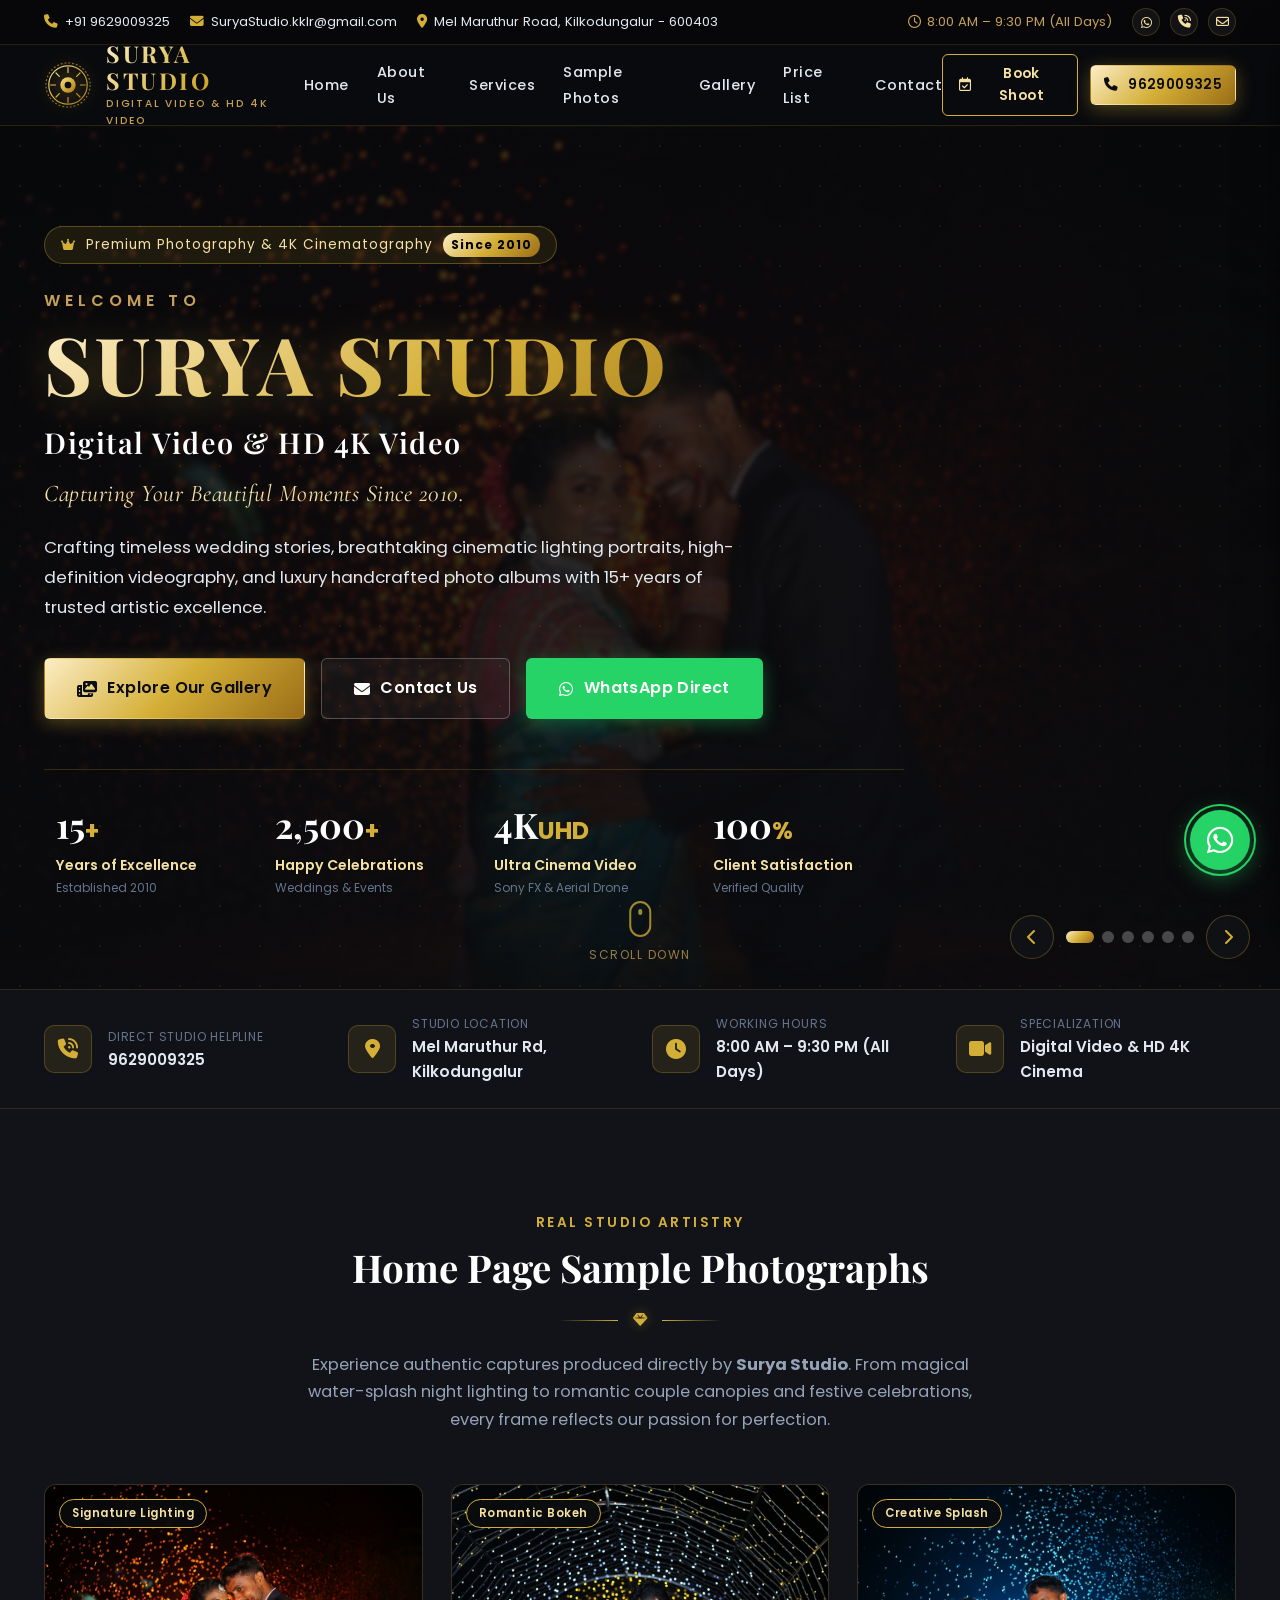
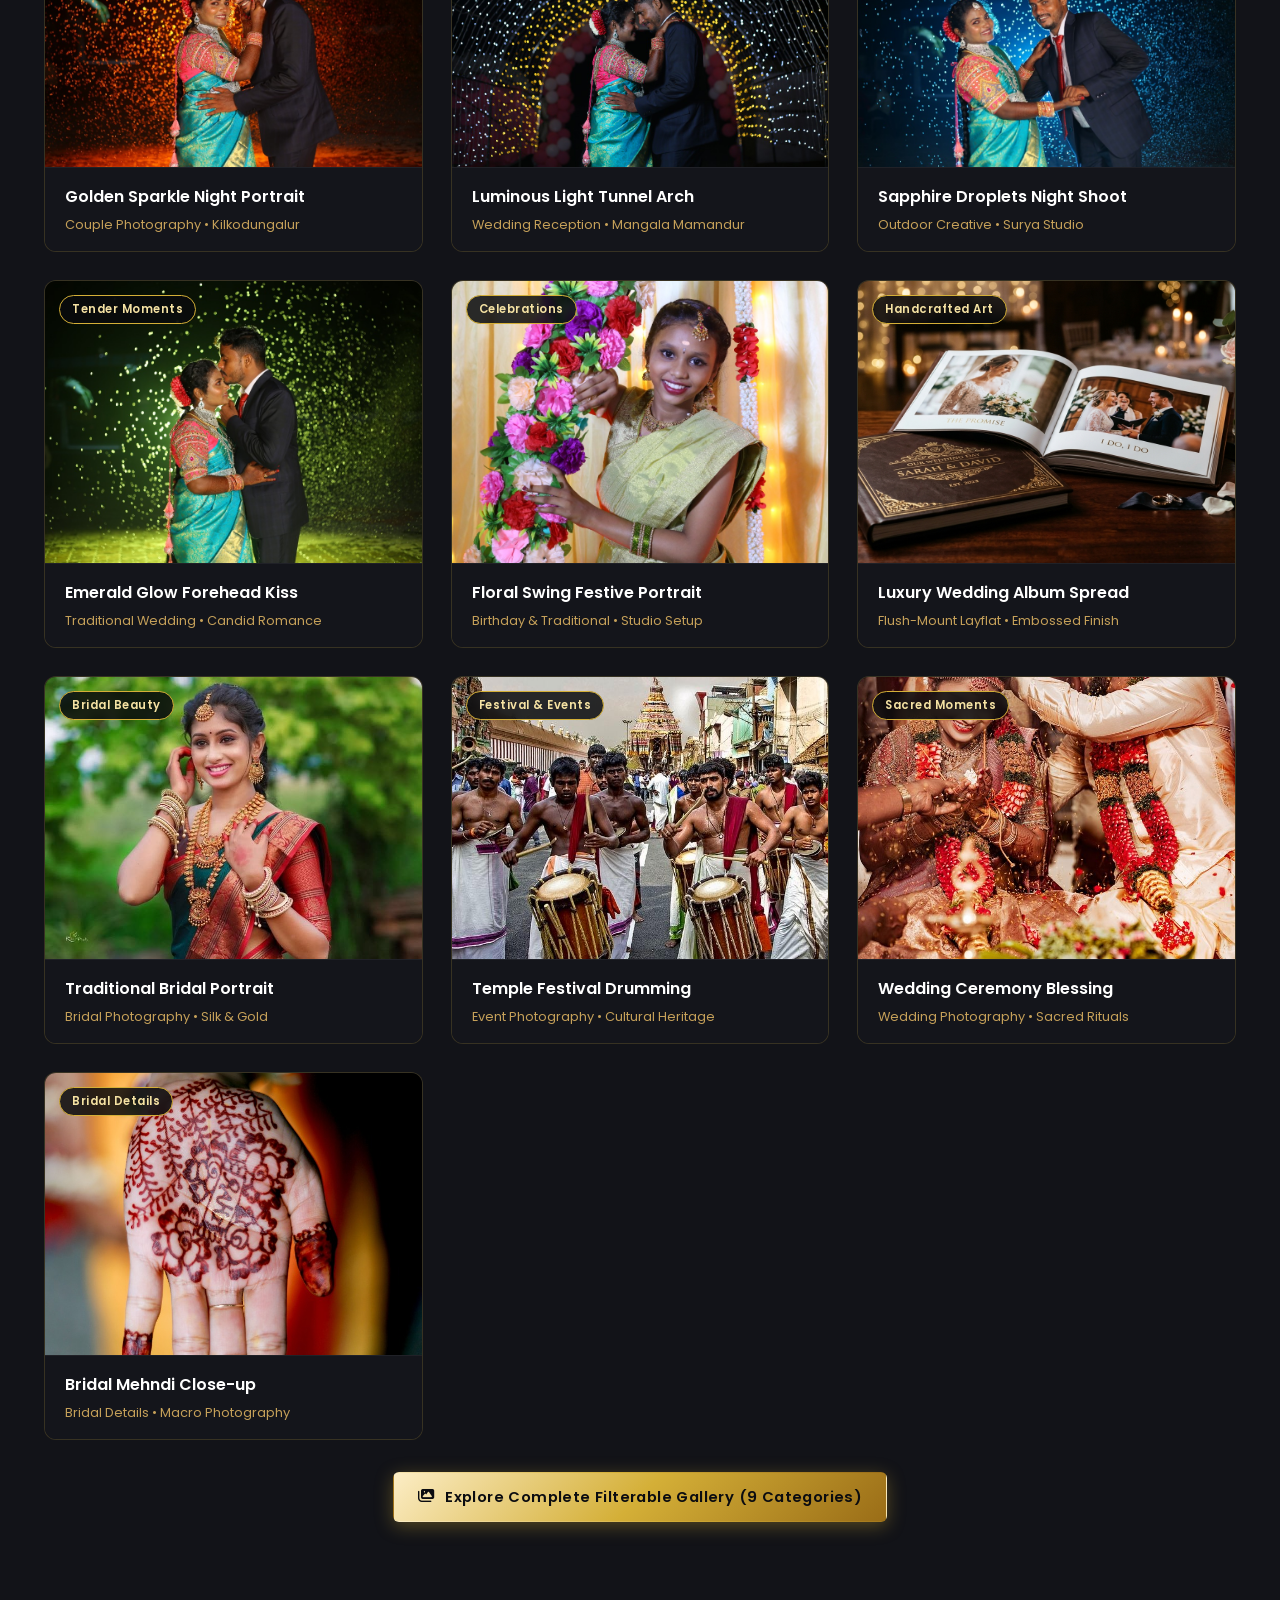
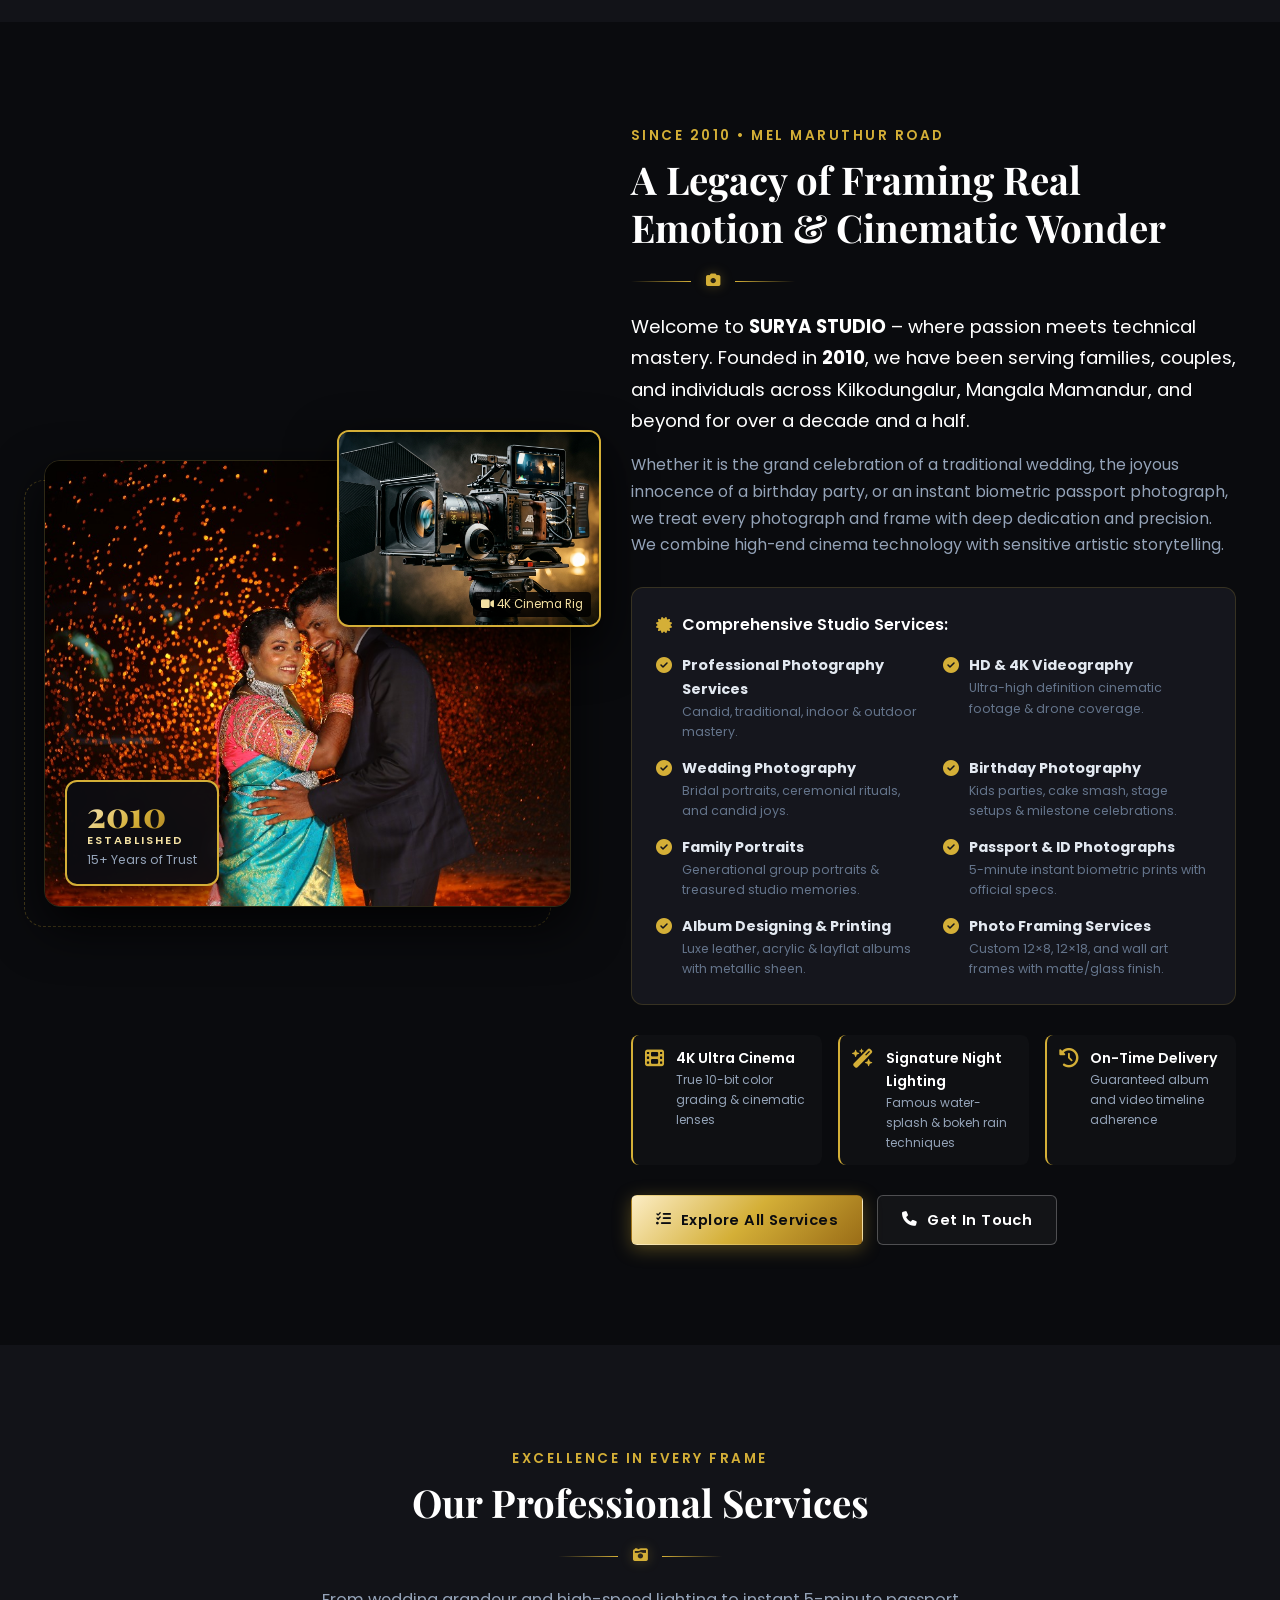
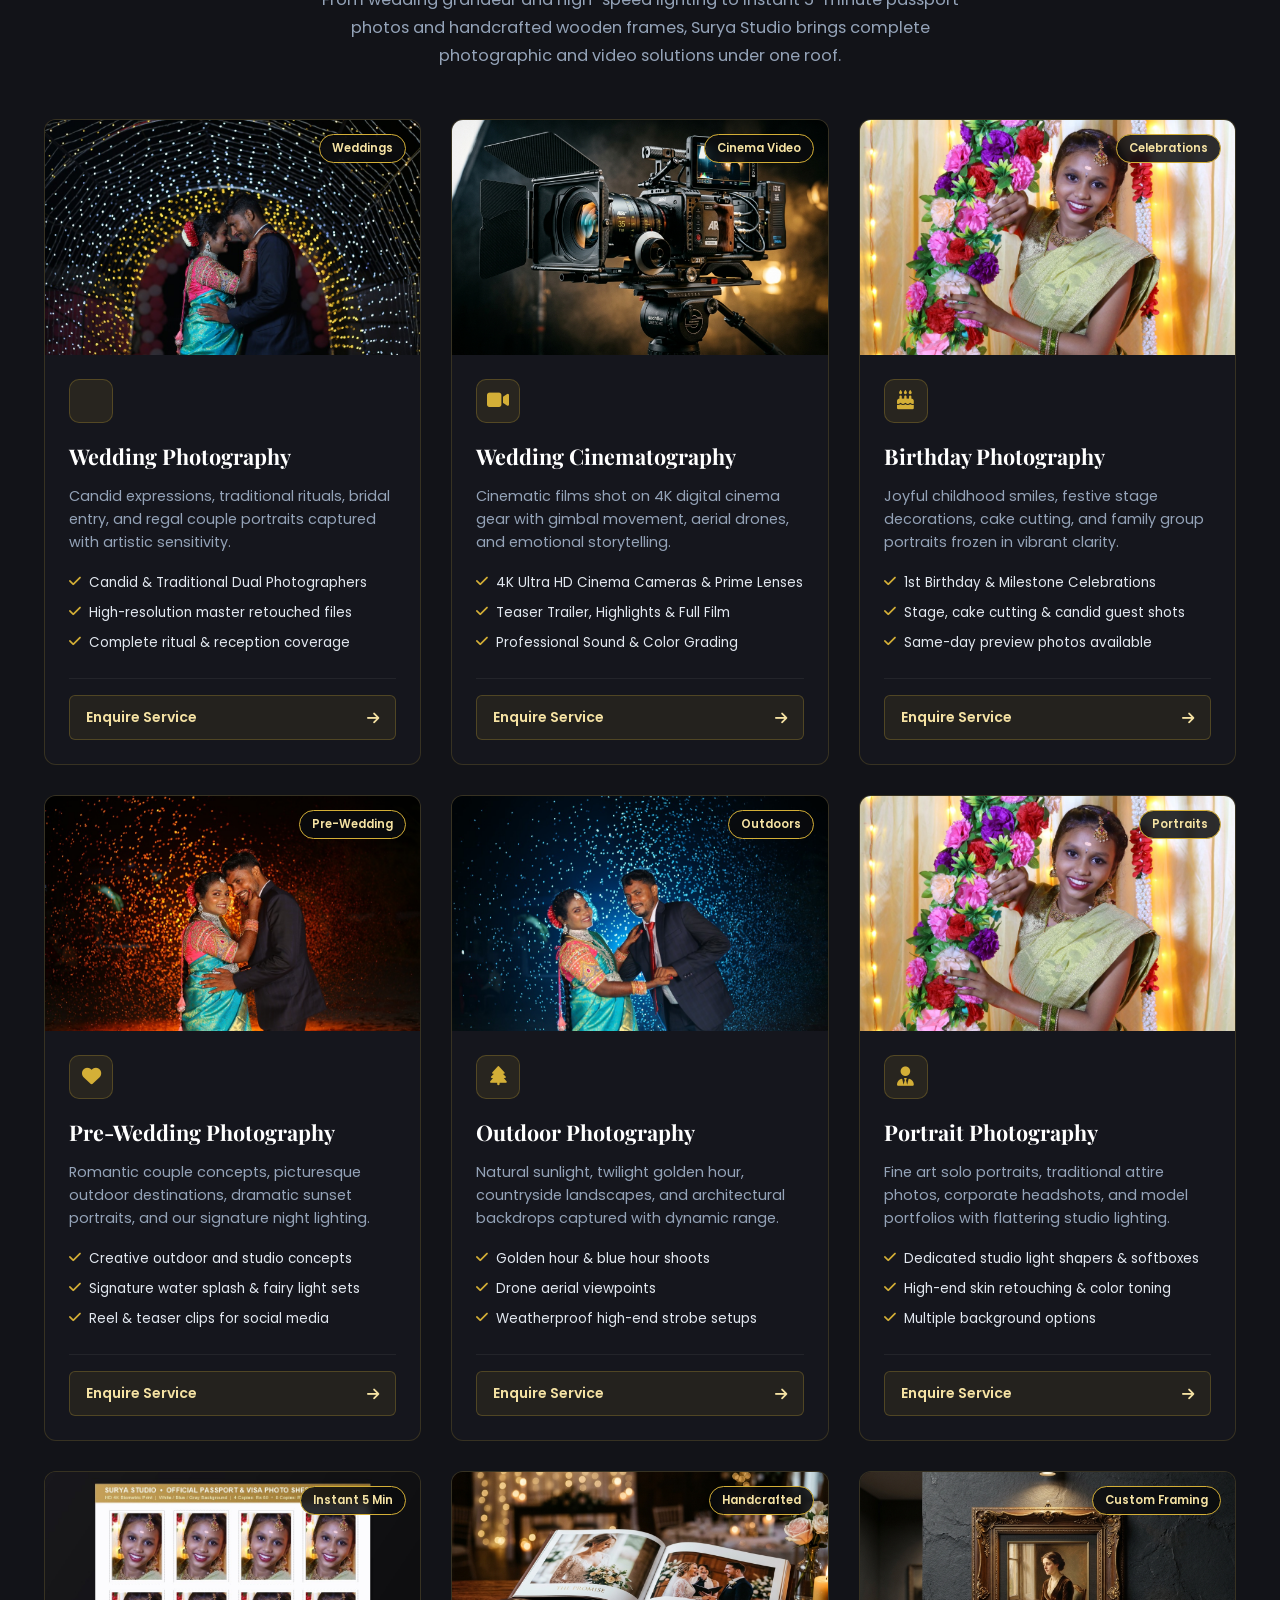
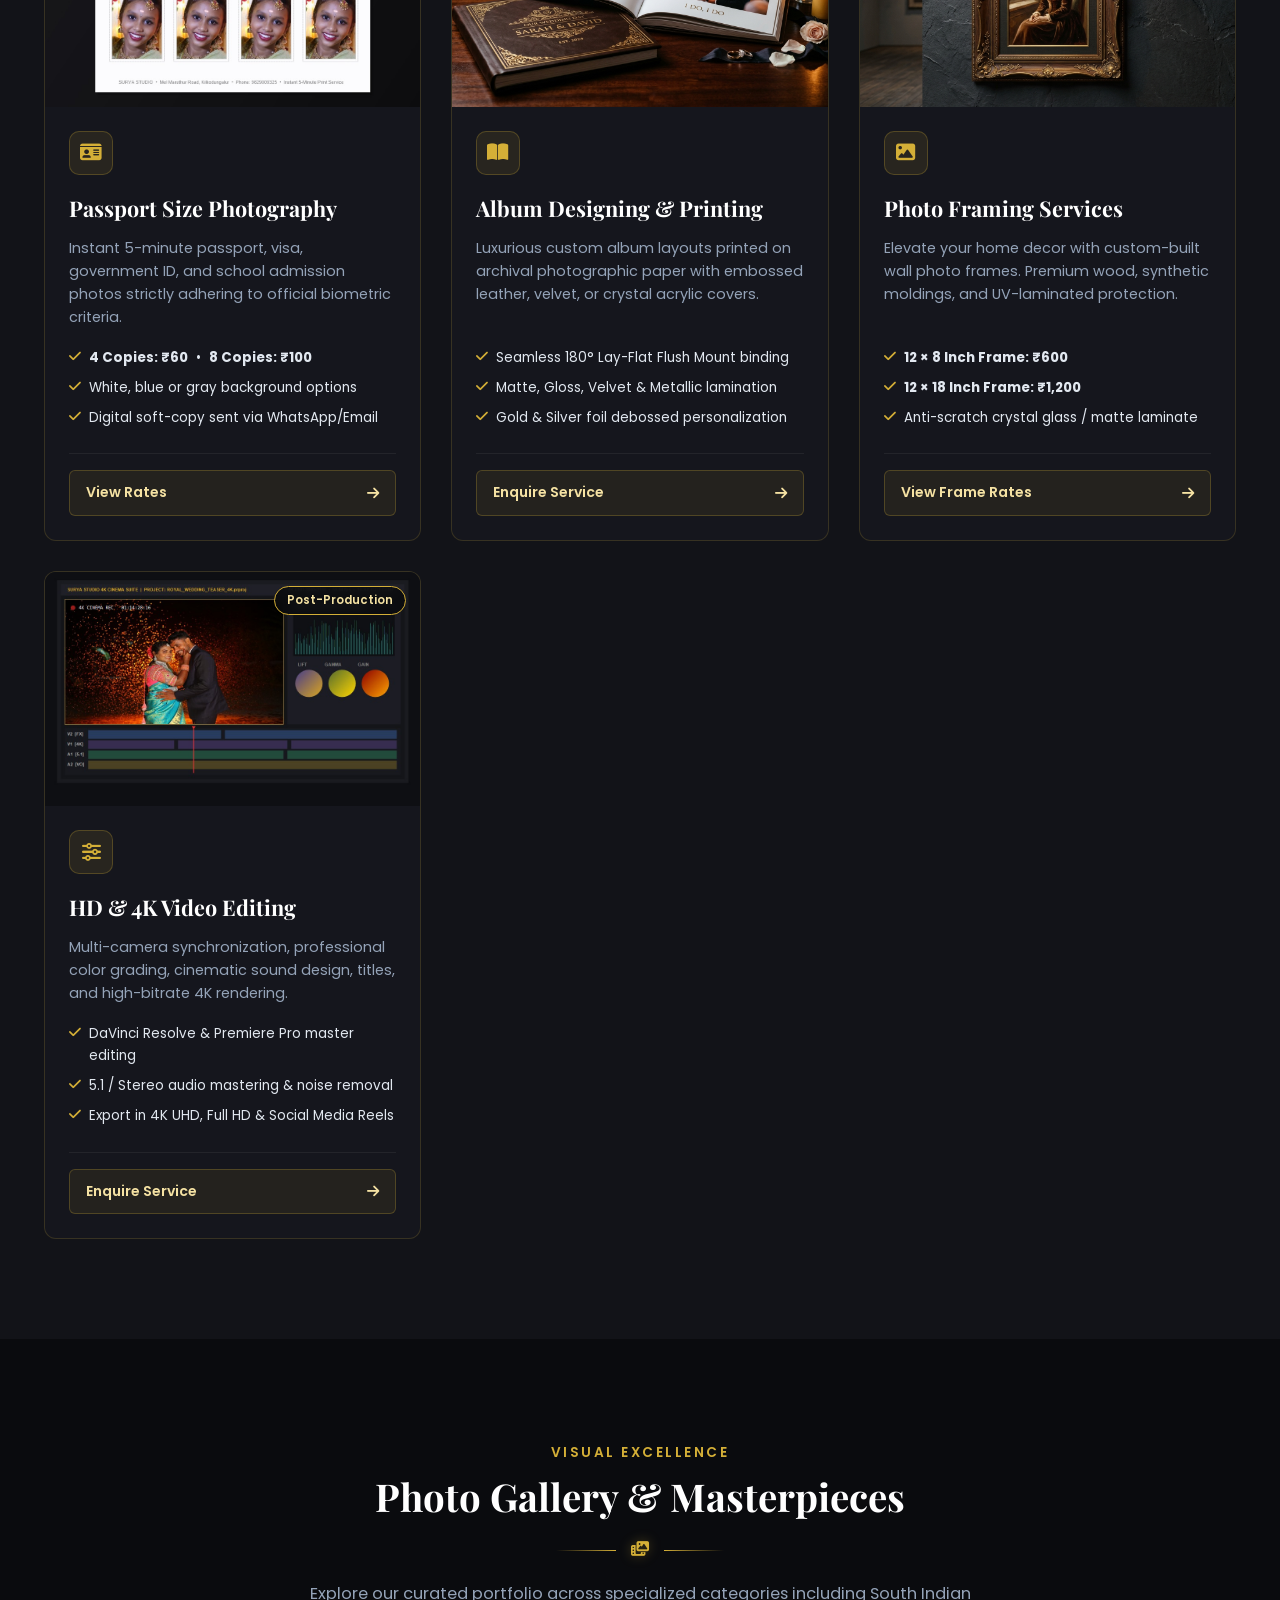
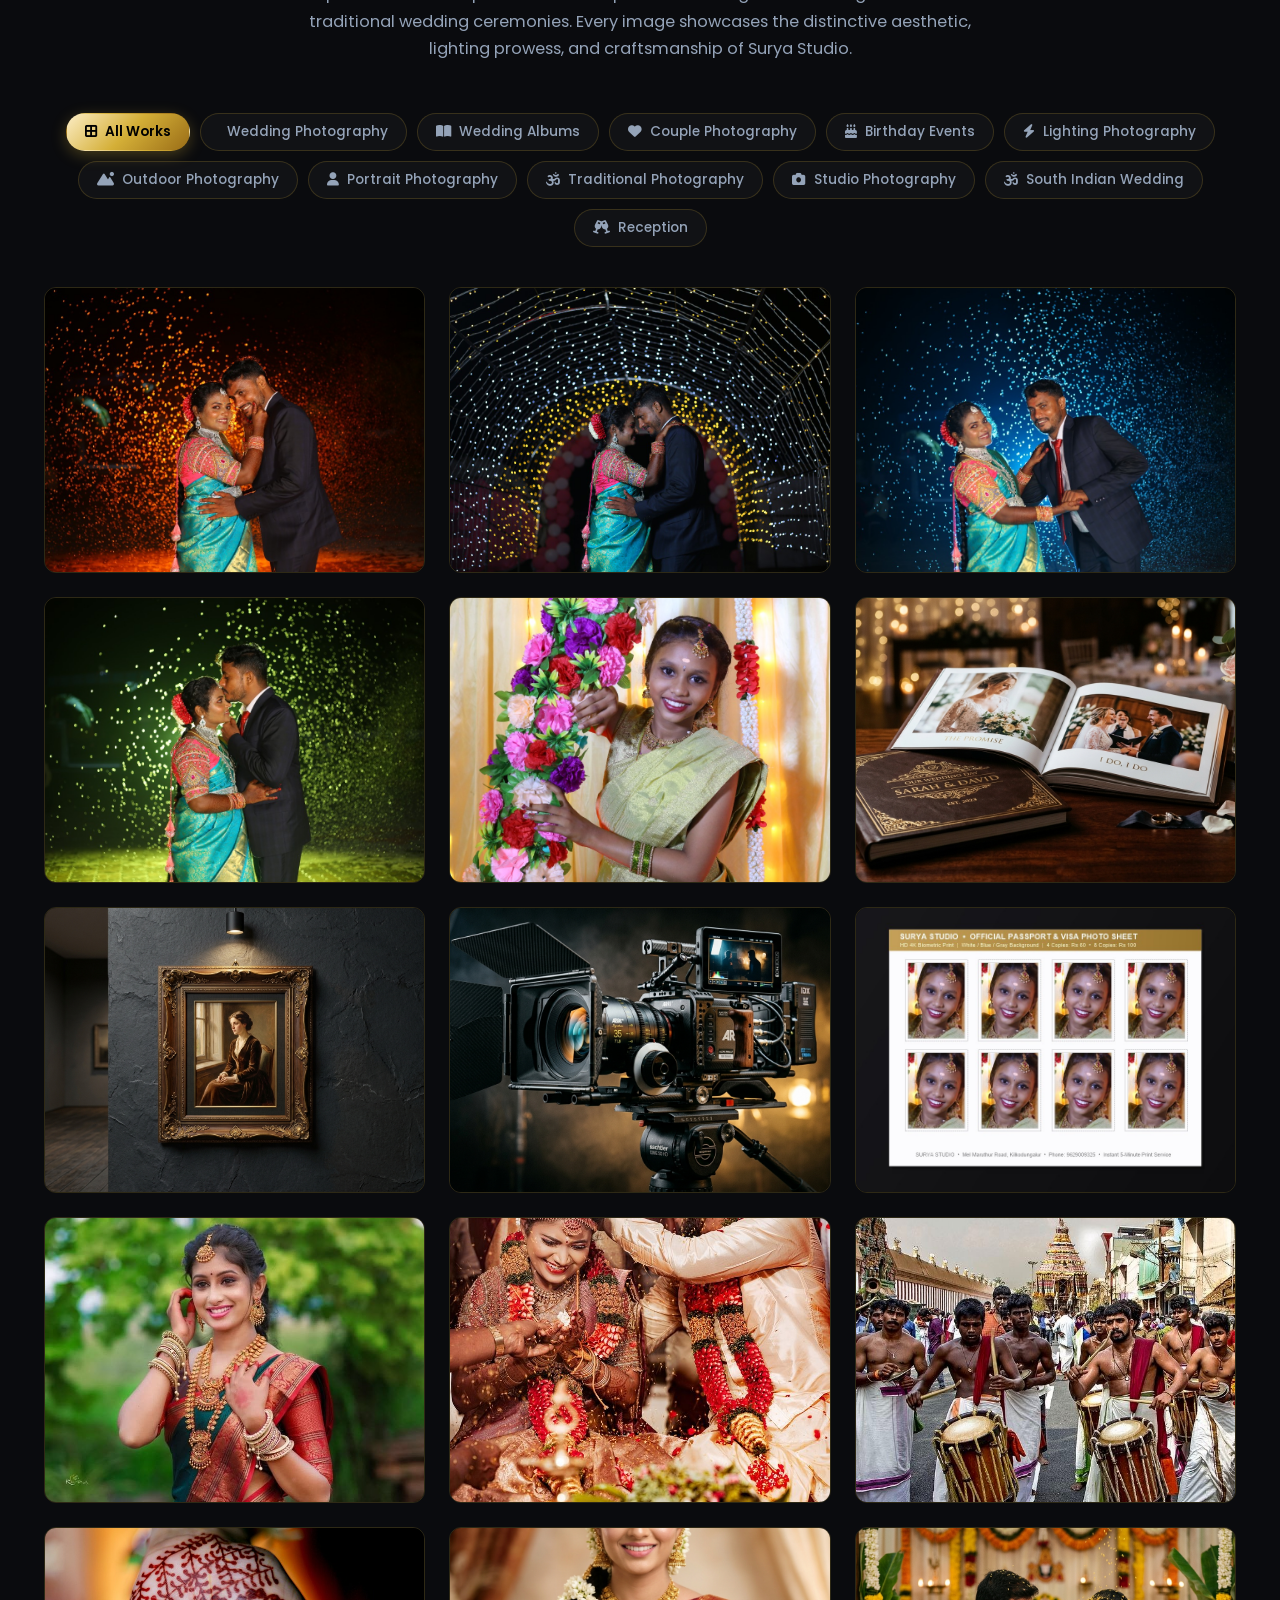
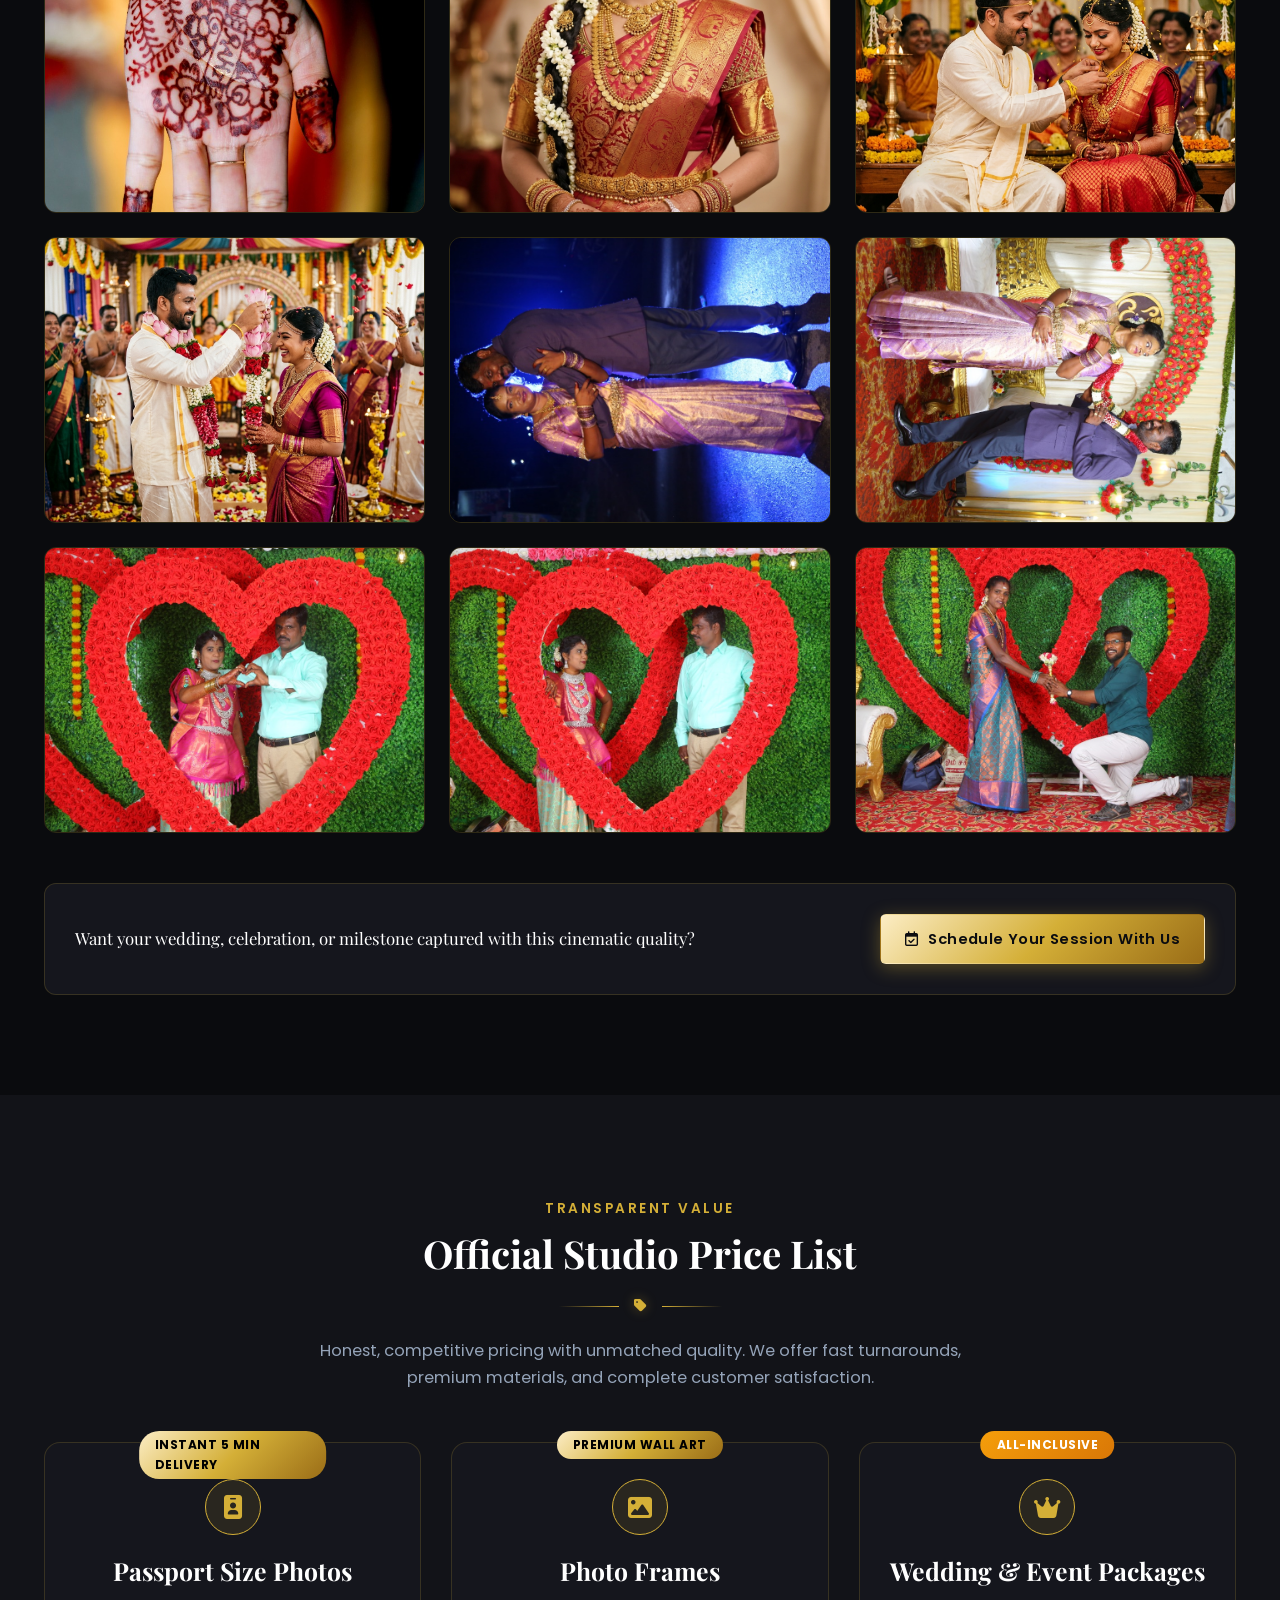
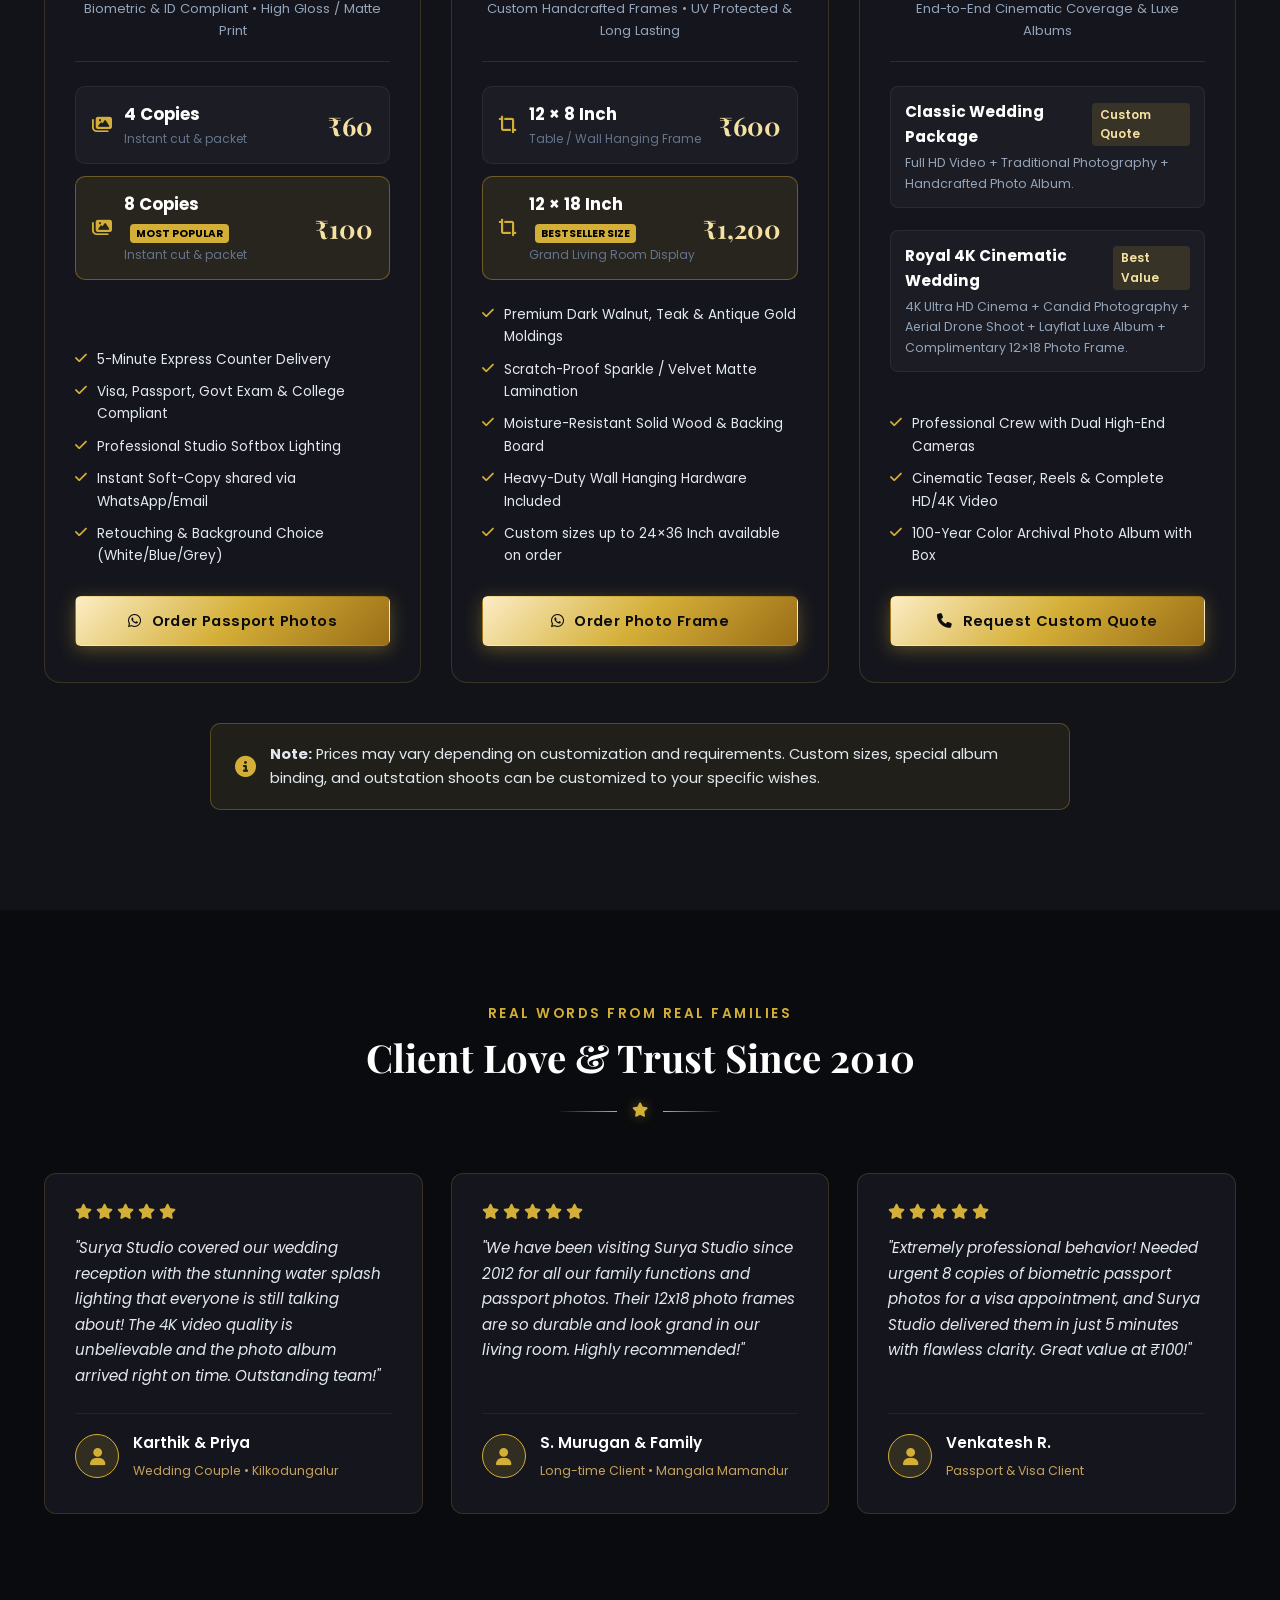
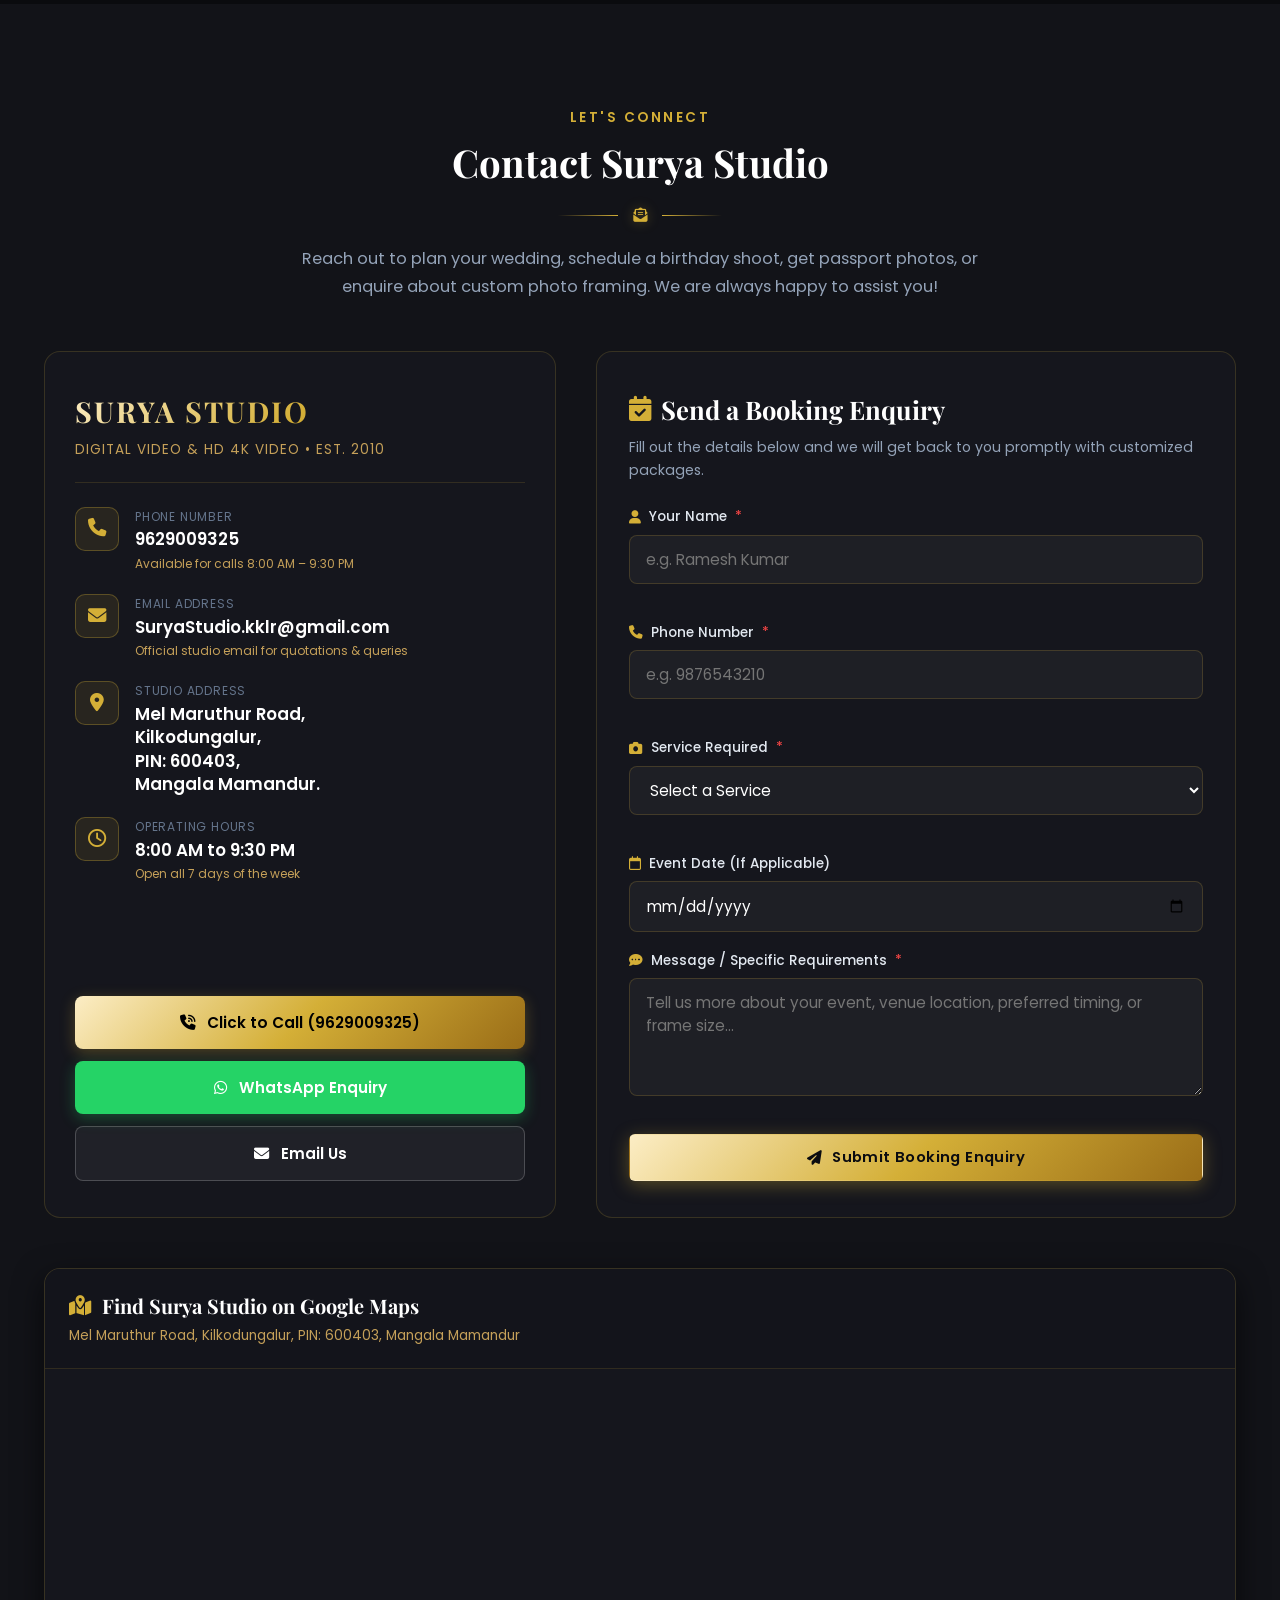
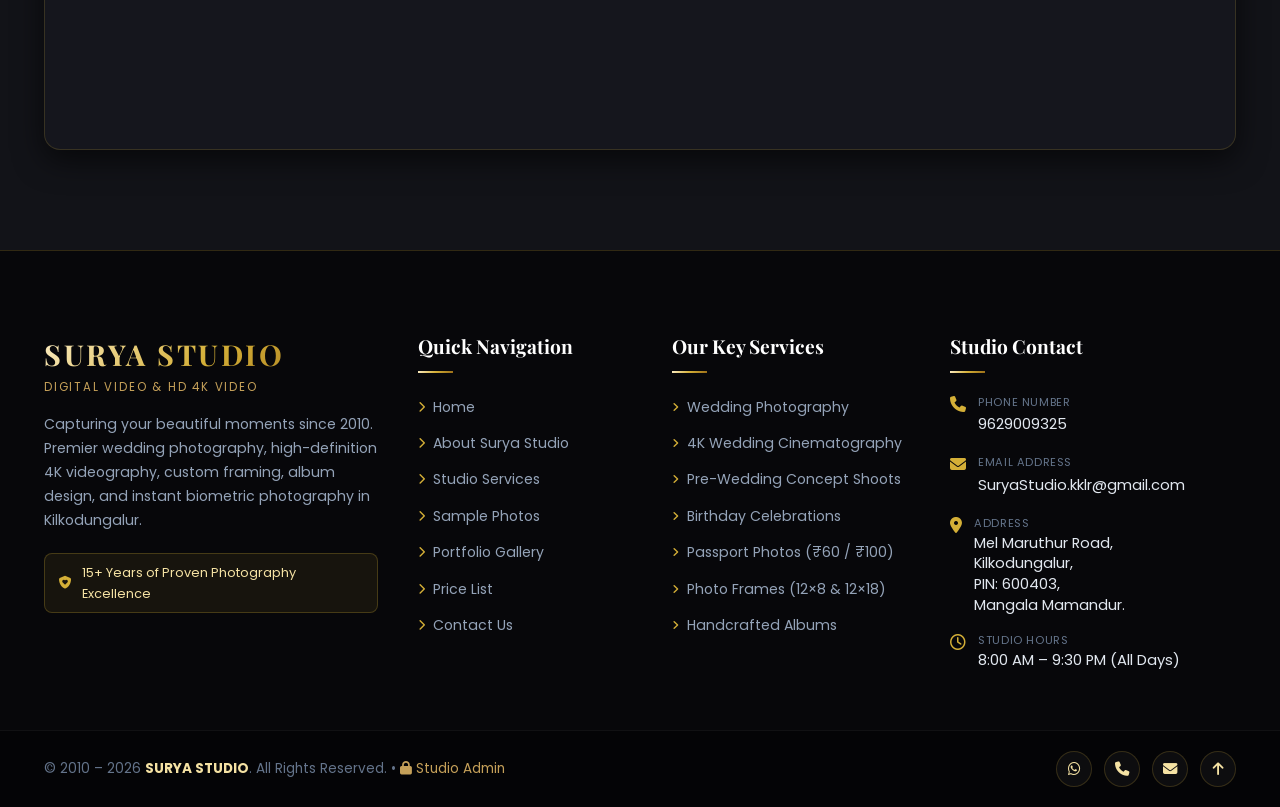
==== commit e4a6706c: "Add files via upload" ====
--- a/index.html
+++ b/index.html
@@ -2090,7 +2090,7 @@
         <div class="footer-bottom-bar">
             <div class="container footer-bottom-flex">
                 <p class="copyright-text">
-                    &copy; 2010 – 2026 <strong>SURYA STUDIO</strong>. All Rights Reserved. Capturing Beautiful Moments.
+                    &copy; 2010 – 2026 <strong>SURYA STUDIO</strong>. All Rights Reserved. • <a href="admin.html" style="color: var(--gold-subtle);"><i class="fa-solid fa-lock"></i> Studio Admin</a>
                 </p>
                 <div class="footer-social-strip">
                     <a href="https://wa.me/919629009325?text=Hello%20Surya%20Studio" target="_blank" rel="noopener"
@@ -2149,7 +2149,9 @@
     <!-- TOAST NOTIFICATION CONTAINER -->
     <div class="toast-container" id="toastContainer" aria-live="polite"></div>
 
-    <!-- JAVASCRIPT -->
+    <!-- SUPABASE CLOUD DATABASE SDK & SCRIPTS -->
+    <script src="https://cdn.jsdelivr.net/npm/@supabase/supabase-js@2"></script>
+    <script src="database.js"></script>
     <script src="script.js"></script>
 </body>
 
